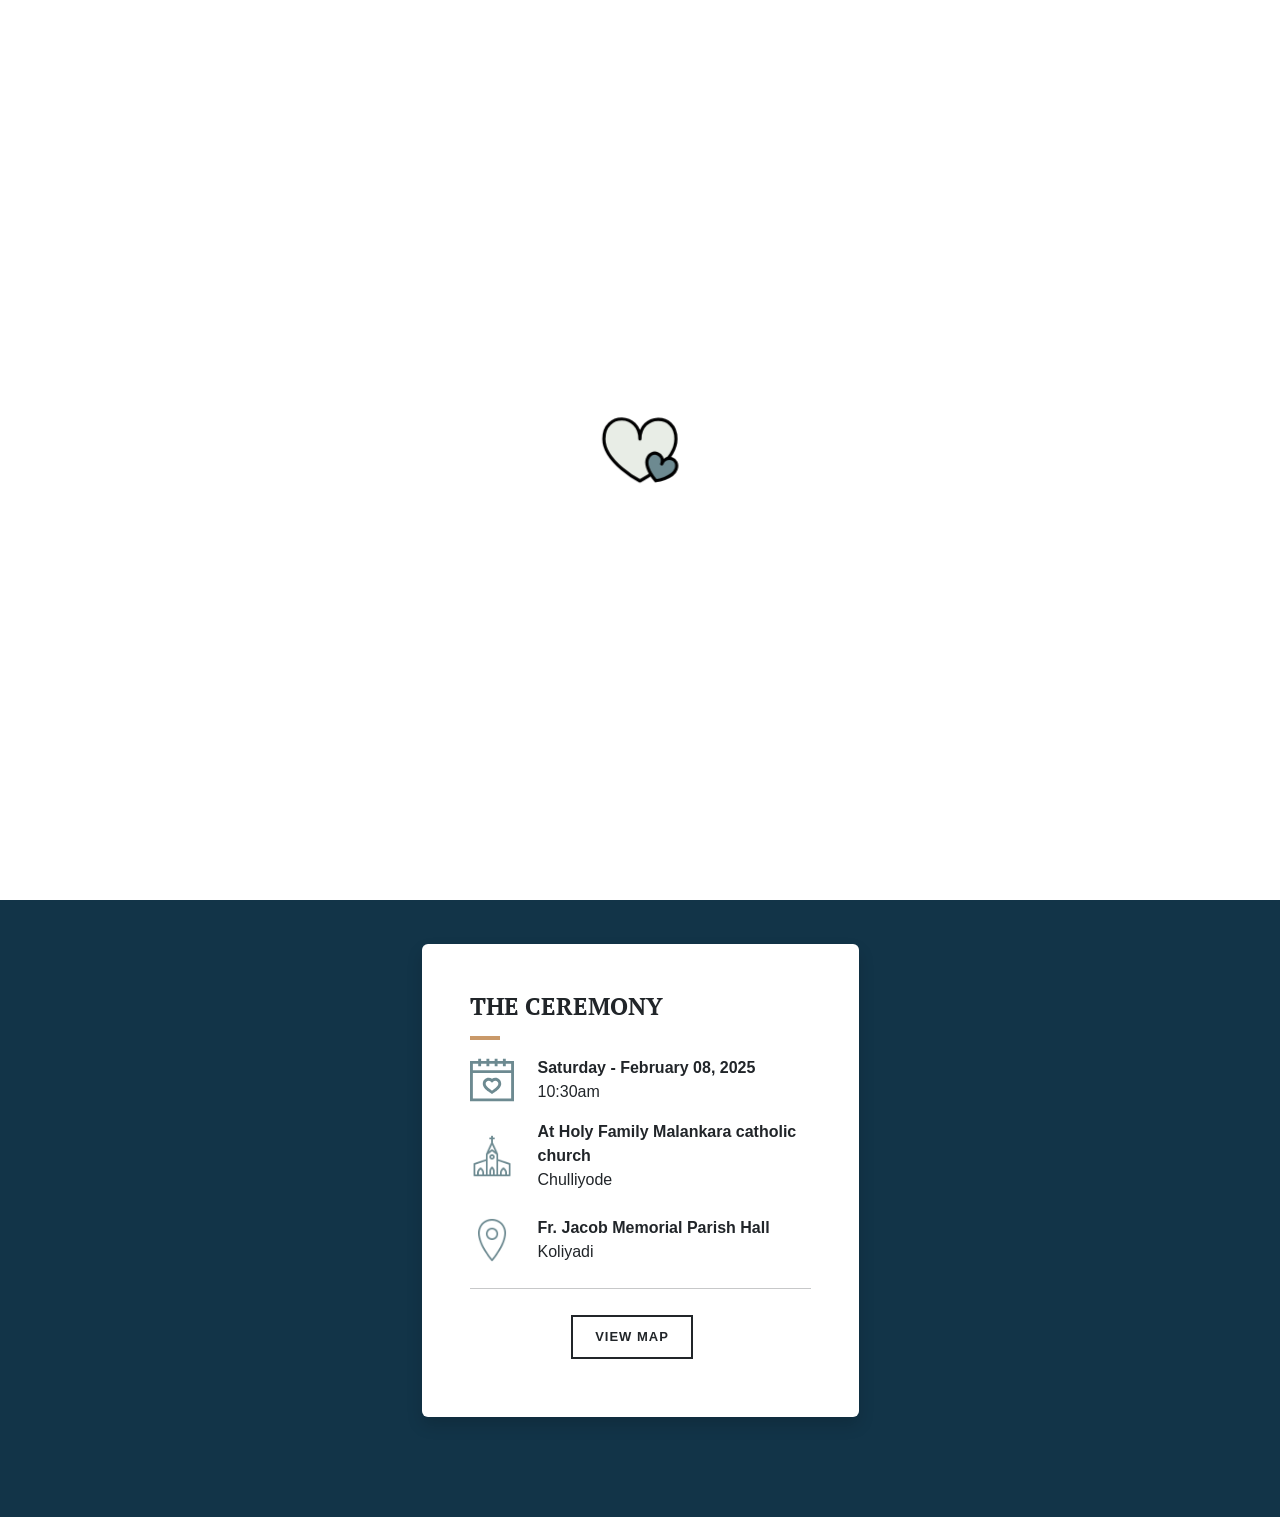
==== index.html @ 257471dd "files changed files changed" ====
<!doctype html>
<html lang="en" class="h-100 w-100">

<head>
    <title>Aleena & Abin Wedding Invitation</title>

    <link rel="preload" href="css/style.min.css" as="style">
    <link rel="preload" href="js/script.min.js" as="script">

    <meta charset="utf-8">
    <meta name="viewport" content="width=device-width, initial-scale=1">

    <meta name="description" content="">
    <meta name="keywords" content="">

    <!-- Required CSS files -->
    <link href="css/style.min.css" rel="stylesheet">
    <link href="css/custom.css" rel="stylesheet">

    <!-- Favicon -->
    <link rel="icon" href="img/favicon-32x32.png" sizes="32x32" type="image/png">
    <link rel="icon" href="img/favicon-16x16.png" sizes="16x16" type="image/png">
    <link rel="icon" href="img/favicon.ico">
</head>

<body id="page-top" class="h-100 w-100">

    <!-- Preloader Start -->
    <div class="preloader bg-white h-100 position-fixed w-100">
        <svg width="100px" height="100px" viewBox="0 0 100 100" y="0px" x="0px"
            class="position-absolute start-50 top-50 translate-middle">
            <g>
                <path class="path-heart"
                    d="M89.49,37.8c0,25.54-39.59,46.24-39.59,46.24S10.31,63.34,10.31,37.8c0-29.59,39.59-28.67,39.59,0C49.9,10.06,89.49,8.21,89.49,37.8 z"
                    stroke-miterlimit="10" stroke-linejoin="round" stroke-linecap="round" stroke-width="3.5"
                    stroke="#000000" fill="#e8ede6"></path>
                <path class="path-heart-sm"
                    d="M89.63,70.9c-3.57,10.15-22.21,12.84-22.21,12.84s-12.84-13.77-9.26-23.92c4.14-11.76,19.75-5.86,15.74,5.54 C77.78,54.33,93.78,59.13,89.63,70.9z"
                    stroke-miterlimit="10" stroke-linejoin="round" stroke-linecap="round" stroke-width="3.5"
                    stroke="#000000" fill="#6d8a91"></path>
            </g>
        </svg>
    </div>
    <!-- Preloader End -->


    <!-- Header Start -->
    <header class="fixed-top">
        <nav class="navbar navbar-expand-lg p-0">
            <div class="container align-items-center justify-content-center">
                <!-- Navbar brand (mobile) -->
                <div class="navbar-brand align-items-center justify-content-center d-flex d-lg-none me-0">
                    <img width="300" height="67" src="img/navbar-brand.png" alt="Logo">
                </div>

                <!-- Navbar toggler -->
                <button class="navbar-toggler bg-secondary hidden" type="button" data-bs-toggle="collapse"
                    data-bs-target="#navbar" aria-controls="navbar" aria-expanded="false"
                    aria-label="Toggle navigation">
                    <span class="navbar-toggler-icon"></span>
                </button>

                <!-- Navbar menu -->
                <div id="navbar" class="collapse navbar-collapse justify-content-lg-center">
                    <ul class="navbar-nav pt-3 pt-lg-0 hidden">
                        <li class="nav-item me-3">
                            <a class="nav-link page-scroll" href="#the-couple">The Couple</a>
                        </li>
                        <li class="nav-item me-3">
                            <a class="nav-link page-scroll" href="#the-wedding-event">Events</a>
                        </li>
                        <li class="nav-item">
                            <a class="nav-link page-scroll" href="#love-story">Love Story</a>
                        </li>
                    </ul>

                    <!-- Navbar brand (desktop) -->
                    <div class="navbar-brand d-none d-lg-block mx-3 mx-xl-5 text-center">
                        <img width="300" height="67" src="img/navbar-brand.png" alt="Logo">
                    </div>

                    <ul class="navbar-nav hidden">
                        <li class="nav-item me-3">
                            <a class="nav-link page-scroll" href="#photos">Photos</a>
                        </li>
                        <li class="nav-item me-3">
                            <a class="nav-link page-scroll" href="#wedding-gifts">Wedding Gifts</a>
                        </li>
                        <li class="nav-item">
                            <a class="nav-link page-scroll" href="#rsvp">RSVP</a>
                        </li>
                    </ul>
                </div>
                <!-- //.collapse -->
            </div>
            <!-- //.container -->
        </nav>
    </header>
    <!-- Header End -->


    <!-- Spacer -->
    <span class="spacer d-block w-100"></span>


    <!-- Section - Hero Start -->
    <section id="hero" class="bg-img-cover bg-overlay position-relative">
        <div class="container">
            <div class="row g-0 justify-content-center justify-content-lg-start">
                <div class="col-md-9 col-lg-6 col-xl-5 bg-white px-4 py-5 position-relative rounded shadow m-lg-auto">
                    <h5 class="font-alt fw-bold lh-1 mb-3 text-center">Together with Their Families</h5>
                    <span class="section-divider divider-secondary"></span>

                    <div class="img-clip-path clip-hero position-relative">
                        <img src="images/the-couple-hero.jpg" alt="" class="img-fluid">
                    </div>
                    <!-- //.img-clip-path -->

                    <div class="align-items-center d-flex justify-content-center mb-2">
                        <h2 class="font-alt fw-bold m-0">Aleena</h2>
                        <span class="icon-svg icon-svg-lg mx-2"><img src="img/icon-wedding-ampersand.svg" alt=""></span>
                        <h2 class="font-alt fw-bold m-0">Abin</h2>
                    </div>
                    <!-- //.align-items-center -->

                    <p class="fs-5 text-center text-muted">Request the honor of your presence at their wedding ceremony.</p>

                    <!-- Ornament -->
                    <img width="100" src="img/ornament-divider.png" alt="" class="d-block mx-auto">
                    <span class="ornament-corner ornament-primary ornament-top"></span>
                    <span class="ornament-corner ornament-primary"></span>
                </div>
                <!-- //.col-md-9 -->
            </div>
            <!-- //.row -->
        </div>
        <!-- //.container -->
    </section>
    <!-- Section - Hero End -->



    <!-- Section - The Wedding Event Start -->
    <!-- <section id="the-wedding-event" class="bg-img-cover bg-overlay position-relative"> -->
    <section id="the-wedding-event" class="position-relative">
        <div class="container position-relative">
            <div class="row mb-5 pb-lg-5">
                <div class="col-12 text-center">
                    <h2 class="font-alt fs-3 fw-bold text-uppercase text-light">The Wedding Event</h2>
                    <!-- <p class="font-alt fs-5 fst-italic text-light">If you have only one smile in you give it to the people you love.</p> -->
                    <span class="section-divider divider-secondary"></span>
                </div>
                <!-- //.col-12 -->
            </div>
            <!-- //.row -->

            <div class="row gx-lg-5 justify-content-center">
                <div class="col-md-9 col-lg-6 col-xl-5 mb-5 mb-lg-0">
                    <div class="bg-white h-100 p-5 rounded shadow">
                        <h3 class="font-alt fs-4 fw-bold text-uppercase">The Ceremony</h3>
                        <hr class="border-secondary sep-line">
                        <!-- <p class="mb-4">Lorem Ipsum is simply dummy text. The church where the wedding ceremony will
                            take place on April 6th is St. Patrick's Church, where you'll find us most Sunday mornings.
                        </p> -->

                        <div class="align-items-center d-flex mb-3">
                            <span class="icon-svg me-4"><img src="img/icon-wedding-calendar.svg" alt=""></span>
                            <span>
                                <strong>Saturday - February 08, 2025</strong><br>
                                10:30am 
                            </span>
                        </div>                    

                        <div class="align-items-center d-flex mb-4">
                            <span class="icon-svg me-4"><img src="img/icons8-church-50.png" alt=""></span>
                            <span><strong> At Holy Family Malankara catholic church  </strong><br>
                                 Chulliyode
                            </span>
                        </div>

                        <div class="align-items-center d-flex mb-4">
                            <span class="icon-svg me-4"><img src="img/icons8-location-50.png" alt=""></span>
                            <span><strong>Fr. Jacob Memorial Parish Hall</strong><br>
                                 Koliyadi
                            </span>
                        </div>
                        <!-- //.align-items-center -->
                        <hr />
                        <div class="d-flex align-items-center justify-content-center">
                            <!-- <button type="button" data-bs-toggle="modal" data-bs-target="#how-to-get-there-modal"
                                class="btn fs-9 ls-1 me-3">How To Get There</button> -->
                                <a href="https://maps.app.goo.gl/DqdqJJDrLngmTtzD7" class="page-scroll btn border-0 fs-9 ls-1 text-decoration-underline"
   target="_blank">
   <button type="button" class="btn fs-9 ls-1 me-3">View Map</button>
</a>
           
                        </div>
                        <!-- //.d-flex -->
                    </div>
                    <!-- //.bg-white -->
                </div>
                <!-- //.col-md-9 -->
              
                <!-- //.col-md-9 -->
            </div>
            <!-- //.row -->
        </div>
        <!-- //.container -->

      

    </section>
    <!-- Section - The Wedding Event End -->
  



   


    <!-- Required JS files -->
    <script src="js/script.min.js"></script>
</body>

</html>
---- css/style.min.css ----
@import"https://fonts.googleapis.com/css2?family=PT+Serif:wght@400;700&amp;family=Questrial&amp;display=swap";:root{--bs-blue: #0d6efd;--bs-indigo: #6610f2;--bs-purple: #6f42c1;--bs-pink: #d63384;--bs-red: #dc3545;--bs-orange: #fd7e14;--bs-yellow: #ffc107;--bs-green: #198754;--bs-teal: #20c997;--bs-cyan: #0dcaf0;--bs-black: #000;--bs-white: #fff;--bs-gray: #6c757d;--bs-gray-dark: #343a40;--bs-gray-100: #f8f9fa;--bs-gray-200: #e9ecef;--bs-gray-300: #dee2e6;--bs-gray-400: #ced4da;--bs-gray-500: #adb5bd;--bs-gray-600: #6c757d;--bs-gray-700: #495057;--bs-gray-800: #343a40;--bs-gray-900: #212529;--bs-primary: #6D8A91;--bs-secondary: #C99969;--bs-success: #198754;--bs-info: #0dcaf0;--bs-warning: #ffc107;--bs-danger: #dc3545;--bs-light: #f8f9fa;--bs-dark: #212529;--bs-secondary-2: #E8EDE6;--bs-primary-rgb: 109, 138, 145;--bs-secondary-rgb: 201, 153, 105;--bs-success-rgb: 25, 135, 84;--bs-info-rgb: 13, 202, 240;--bs-warning-rgb: 255, 193, 7;--bs-danger-rgb: 220, 53, 69;--bs-light-rgb: 248, 249, 250;--bs-dark-rgb: 33, 37, 41;--bs-secondary-2-rgb: 232, 237, 230;--bs-white-rgb: 255, 255, 255;--bs-black-rgb: 0, 0, 0;--bs-body-color-rgb: 33, 37, 41;--bs-body-bg-rgb: 255, 255, 255;--bs-font-sans-serif: system-ui, -apple-system, "Segoe UI", Roboto, "Helvetica Neue", "Noto Sans", "Liberation Sans", Arial, sans-serif, "Apple Color Emoji", "Segoe UI Emoji", "Segoe UI Symbol", "Noto Color Emoji";--bs-font-monospace: SFMono-Regular, Menlo, Monaco, Consolas, "Liberation Mono", "Courier New", monospace;--bs-gradient: linear-gradient(180deg, rgba(255, 255, 255, 0.15), rgba(255, 255, 255, 0));--bs-body-font-family: Questrial, sans-serif;--bs-body-font-size:1rem;--bs-body-font-weight: 400;--bs-body-line-height: 1.5;--bs-body-color: #212529;--bs-body-bg: #fff;--bs-border-width: 1px;--bs-border-style: solid;--bs-border-color: #dee2e6;--bs-border-color-translucent: rgba(0, 0, 0, 0.175);--bs-border-radius: 0.375rem;--bs-border-radius-sm: 0.25rem;--bs-border-radius-lg: 0.5rem;--bs-border-radius-xl: 1rem;--bs-border-radius-2xl: 2rem;--bs-border-radius-pill: 50rem;--bs-link-color: #6D8A91;--bs-link-hover-color: #6D8A91;--bs-code-color: #d63384;--bs-highlight-bg: #fff3cd}*,*::before,*::after{box-sizing:border-box}@media(prefers-reduced-motion: no-preference){:root{scroll-behavior:smooth}}body{margin:0;font-family:var(--bs-body-font-family);font-size:var(--bs-body-font-size);font-weight:var(--bs-body-font-weight);line-height:var(--bs-body-line-height);color:var(--bs-body-color);text-align:var(--bs-body-text-align);background-color:var(--bs-body-bg);-webkit-text-size-adjust:100%;-webkit-tap-highlight-color:rgba(0,0,0,0)}hr{margin:1rem 0;color:inherit;border:0;border-top:1px solid;opacity:.25}h6,.h6,h5,.h5,h4,.h4,h3,.h3,h2,.h2,h1,.h1{margin-top:0;margin-bottom:.5rem;font-weight:500;line-height:1.2}h1,.h1{font-size:calc(1.375rem + 1.5vw)}@media(min-width: 1200px){h1,.h1{font-size:2.5rem}}h2,.h2{font-size:calc(1.325rem + 0.9vw)}@media(min-width: 1200px){h2,.h2{font-size:2rem}}h3,.h3{font-size:calc(1.3rem + 0.6vw)}@media(min-width: 1200px){h3,.h3{font-size:1.75rem}}h4,.h4{font-size:calc(1.275rem + 0.3vw)}@media(min-width: 1200px){h4,.h4{font-size:1.5rem}}h5,.h5{font-size:1.25rem}h6,.h6{font-size:1rem}p{margin-top:0;margin-bottom:1rem}abbr[title]{-webkit-text-decoration:underline dotted;text-decoration:underline dotted;cursor:help;-webkit-text-decoration-skip-ink:none;text-decoration-skip-ink:none}address{margin-bottom:1rem;font-style:normal;line-height:inherit}ol,ul{padding-left:2rem}ol,ul,dl{margin-top:0;margin-bottom:1rem}ol ol,ul ul,ol ul,ul ol{margin-bottom:0}dt{font-weight:700}dd{margin-bottom:.5rem;margin-left:0}blockquote{margin:0 0 1rem}b,strong{font-weight:bolder}small,.small{font-size:0.875em}mark,.mark{padding:.1875em;background-color:var(--bs-highlight-bg)}sub,sup{position:relative;font-size:0.75em;line-height:0;vertical-align:baseline}sub{bottom:-0.25em}sup{top:-0.5em}a{color:var(--bs-link-color);text-decoration:none}a:hover{color:var(--bs-link-hover-color);text-decoration:underline}a:not([href]):not([class]),a:not([href]):not([class]):hover{color:inherit;text-decoration:none}pre,code,kbd,samp{font-family:var(--bs-font-monospace);font-size:1em}pre{display:block;margin-top:0;margin-bottom:1rem;overflow:auto;font-size:0.875em}pre code{font-size:inherit;color:inherit;word-break:normal}code{font-size:0.875em;color:var(--bs-code-color);word-wrap:break-word}a>code{color:inherit}kbd{padding:.1875rem .375rem;font-size:0.875em;color:var(--bs-body-bg);background-color:var(--bs-body-color);border-radius:.25rem}kbd kbd{padding:0;font-size:1em}figure{margin:0 0 1rem}img,svg{vertical-align:middle}table{caption-side:bottom;border-collapse:collapse}caption{padding-top:.5rem;padding-bottom:.5rem;color:#6c757d;text-align:left}th{text-align:inherit;text-align:-webkit-match-parent}thead,tbody,tfoot,tr,td,th{border-color:inherit;border-style:solid;border-width:0}label{display:inline-block}button{border-radius:0}button:focus:not(:focus-visible){outline:0}input,button,select,optgroup,textarea{margin:0;font-family:inherit;font-size:inherit;line-height:inherit}button,select{text-transform:none}[role=button]{cursor:pointer}select{word-wrap:normal}select:disabled{opacity:1}[list]:not([type=date]):not([type=datetime-local]):not([type=month]):not([type=week]):not([type=time])::-webkit-calendar-picker-indicator{display:none !important}button,[type=button],[type=reset],[type=submit]{-webkit-appearance:button}button:not(:disabled),[type=button]:not(:disabled),[type=reset]:not(:disabled),[type=submit]:not(:disabled){cursor:pointer}::-moz-focus-inner{padding:0;border-style:none}textarea{resize:vertical}fieldset{min-width:0;padding:0;margin:0;border:0}legend{float:left;width:100%;padding:0;margin-bottom:.5rem;font-size:calc(1.275rem + 0.3vw);line-height:inherit}@media(min-width: 1200px){legend{font-size:1.5rem}}legend+*{clear:left}::-webkit-datetime-edit-fields-wrapper,::-webkit-datetime-edit-text,::-webkit-datetime-edit-minute,::-webkit-datetime-edit-hour-field,::-webkit-datetime-edit-day-field,::-webkit-datetime-edit-month-field,::-webkit-datetime-edit-year-field{padding:0}::-webkit-inner-spin-button{height:auto}[type=search]{outline-offset:-2px;-webkit-appearance:textfield}::-webkit-search-decoration{-webkit-appearance:none}::-webkit-color-swatch-wrapper{padding:0}::file-selector-button{font:inherit;-webkit-appearance:button}output{display:inline-block}iframe{border:0}summary{display:list-item;cursor:pointer}progress{vertical-align:baseline}[hidden]{display:none !important}.lead{font-size:1.25rem;font-weight:300}.display-1{font-size:calc(1.625rem + 4.5vw);font-weight:300;line-height:1.2}@media(min-width: 1200px){.display-1{font-size:5rem}}.display-2{font-size:calc(1.575rem + 3.9vw);font-weight:300;line-height:1.2}@media(min-width: 1200px){.display-2{font-size:4.5rem}}.display-3{font-size:calc(1.525rem + 3.3vw);font-weight:300;line-height:1.2}@media(min-width: 1200px){.display-3{font-size:4rem}}.display-4{font-size:calc(1.475rem + 2.7vw);font-weight:300;line-height:1.2}@media(min-width: 1200px){.display-4{font-size:3.5rem}}.display-5{font-size:calc(1.425rem + 2.1vw);font-weight:300;line-height:1.2}@media(min-width: 1200px){.display-5{font-size:3rem}}.display-6{font-size:calc(1.375rem + 1.5vw);font-weight:300;line-height:1.2}@media(min-width: 1200px){.display-6{font-size:2.5rem}}.list-unstyled{padding-left:0;list-style:none}.list-inline{padding-left:0;list-style:none}.list-inline-item{display:inline-block}.list-inline-item:not(:last-child){margin-right:.5rem}.initialism{font-size:0.875em;text-transform:uppercase}.blockquote{margin-bottom:1rem;font-size:1.25rem}.blockquote>:last-child{margin-bottom:0}.blockquote-footer{margin-top:-1rem;margin-bottom:1rem;font-size:0.875em;color:#6c757d}.blockquote-footer::before{content:"— "}.img-fluid{max-width:100%;height:auto}.img-thumbnail{padding:.25rem;background-color:#fff;border:1px solid var(--bs-border-color);border-radius:.375rem;max-width:100%;height:auto}.figure{display:inline-block}.figure-img{margin-bottom:.5rem;line-height:1}.figure-caption{font-size:0.875em;color:#6c757d}.container,.container-fluid,.container-xxl,.container-xl,.container-lg,.container-md,.container-sm{--bs-gutter-x: 1.5rem;--bs-gutter-y: 0;width:100%;padding-right:calc(var(--bs-gutter-x)*.5);padding-left:calc(var(--bs-gutter-x)*.5);margin-right:auto;margin-left:auto}@media(min-width: 576px){.container-sm,.container{max-width:540px}}@media(min-width: 768px){.container-md,.container-sm,.container{max-width:720px}}@media(min-width: 992px){.container-lg,.container-md,.container-sm,.container{max-width:960px}}@media(min-width: 1200px){.container-xl,.container-lg,.container-md,.container-sm,.container{max-width:1140px}}@media(min-width: 1400px){.container-xxl,.container-xl,.container-lg,.container-md,.container-sm,.container{max-width:1142px}}.row{--bs-gutter-x: 1.5rem;--bs-gutter-y: 0;display:flex;flex-wrap:wrap;margin-top:calc(-1*var(--bs-gutter-y));margin-right:calc(-0.5*var(--bs-gutter-x));margin-left:calc(-0.5*var(--bs-gutter-x))}.row>*{flex-shrink:0;width:100%;max-width:100%;padding-right:calc(var(--bs-gutter-x)*.5);padding-left:calc(var(--bs-gutter-x)*.5);margin-top:var(--bs-gutter-y)}.col{flex:1 0 0%}.row-cols-auto>*{flex:0 0 auto;width:auto}.row-cols-1>*{flex:0 0 auto;width:100%}.row-cols-2>*{flex:0 0 auto;width:50%}.row-cols-3>*{flex:0 0 auto;width:33.3333333333%}.row-cols-4>*{flex:0 0 auto;width:25%}.row-cols-5>*{flex:0 0 auto;width:20%}.row-cols-6>*{flex:0 0 auto;width:16.6666666667%}.col-auto{flex:0 0 auto;width:auto}.col-1{flex:0 0 auto;width:8.33333333%}.col-2{flex:0 0 auto;width:16.66666667%}.col-3{flex:0 0 auto;width:25%}.col-4{flex:0 0 auto;width:33.33333333%}.col-5{flex:0 0 auto;width:41.66666667%}.col-6{flex:0 0 auto;width:50%}.col-7{flex:0 0 auto;width:58.33333333%}.col-8{flex:0 0 auto;width:66.66666667%}.col-9{flex:0 0 auto;width:75%}.col-10{flex:0 0 auto;width:83.33333333%}.col-11{flex:0 0 auto;width:91.66666667%}.col-12{flex:0 0 auto;width:100%}.offset-1{margin-left:8.33333333%}.offset-2{margin-left:16.66666667%}.offset-3{margin-left:25%}.offset-4{margin-left:33.33333333%}.offset-5{margin-left:41.66666667%}.offset-6{margin-left:50%}.offset-7{margin-left:58.33333333%}.offset-8{margin-left:66.66666667%}.offset-9{margin-left:75%}.offset-10{margin-left:83.33333333%}.offset-11{margin-left:91.66666667%}.g-0,.gx-0{--bs-gutter-x: 0}.g-0,.gy-0{--bs-gutter-y: 0}.g-1,.gx-1{--bs-gutter-x: 0.25rem}.g-1,.gy-1{--bs-gutter-y: 0.25rem}.g-2,.gx-2{--bs-gutter-x: 0.5rem}.g-2,.gy-2{--bs-gutter-y: 0.5rem}.g-3,.gx-3{--bs-gutter-x: 1rem}.g-3,.gy-3{--bs-gutter-y: 1rem}.g-4,.gx-4{--bs-gutter-x: 1.5rem}.g-4,.gy-4{--bs-gutter-y: 1.5rem}.g-5,.gx-5{--bs-gutter-x: 3rem}.g-5,.gy-5{--bs-gutter-y: 3rem}@media(min-width: 576px){.col-sm{flex:1 0 0%}.row-cols-sm-auto>*{flex:0 0 auto;width:auto}.row-cols-sm-1>*{flex:0 0 auto;width:100%}.row-cols-sm-2>*{flex:0 0 auto;width:50%}.row-cols-sm-3>*{flex:0 0 auto;width:33.3333333333%}.row-cols-sm-4>*{flex:0 0 auto;width:25%}.row-cols-sm-5>*{flex:0 0 auto;width:20%}.row-cols-sm-6>*{flex:0 0 auto;width:16.6666666667%}.col-sm-auto{flex:0 0 auto;width:auto}.col-sm-1{flex:0 0 auto;width:8.33333333%}.col-sm-2{flex:0 0 auto;width:16.66666667%}.col-sm-3{flex:0 0 auto;width:25%}.col-sm-4{flex:0 0 auto;width:33.33333333%}.col-sm-5{flex:0 0 auto;width:41.66666667%}.col-sm-6{flex:0 0 auto;width:50%}.col-sm-7{flex:0 0 auto;width:58.33333333%}.col-sm-8{flex:0 0 auto;width:66.66666667%}.col-sm-9{flex:0 0 auto;width:75%}.col-sm-10{flex:0 0 auto;width:83.33333333%}.col-sm-11{flex:0 0 auto;width:91.66666667%}.col-sm-12{flex:0 0 auto;width:100%}.offset-sm-0{margin-left:0}.offset-sm-1{margin-left:8.33333333%}.offset-sm-2{margin-left:16.66666667%}.offset-sm-3{margin-left:25%}.offset-sm-4{margin-left:33.33333333%}.offset-sm-5{margin-left:41.66666667%}.offset-sm-6{margin-left:50%}.offset-sm-7{margin-left:58.33333333%}.offset-sm-8{margin-left:66.66666667%}.offset-sm-9{margin-left:75%}.offset-sm-10{margin-left:83.33333333%}.offset-sm-11{margin-left:91.66666667%}.g-sm-0,.gx-sm-0{--bs-gutter-x: 0}.g-sm-0,.gy-sm-0{--bs-gutter-y: 0}.g-sm-1,.gx-sm-1{--bs-gutter-x: 0.25rem}.g-sm-1,.gy-sm-1{--bs-gutter-y: 0.25rem}.g-sm-2,.gx-sm-2{--bs-gutter-x: 0.5rem}.g-sm-2,.gy-sm-2{--bs-gutter-y: 0.5rem}.g-sm-3,.gx-sm-3{--bs-gutter-x: 1rem}.g-sm-3,.gy-sm-3{--bs-gutter-y: 1rem}.g-sm-4,.gx-sm-4{--bs-gutter-x: 1.5rem}.g-sm-4,.gy-sm-4{--bs-gutter-y: 1.5rem}.g-sm-5,.gx-sm-5{--bs-gutter-x: 3rem}.g-sm-5,.gy-sm-5{--bs-gutter-y: 3rem}}@media(min-width: 768px){.col-md{flex:1 0 0%}.row-cols-md-auto>*{flex:0 0 auto;width:auto}.row-cols-md-1>*{flex:0 0 auto;width:100%}.row-cols-md-2>*{flex:0 0 auto;width:50%}.row-cols-md-3>*{flex:0 0 auto;width:33.3333333333%}.row-cols-md-4>*{flex:0 0 auto;width:25%}.row-cols-md-5>*{flex:0 0 auto;width:20%}.row-cols-md-6>*{flex:0 0 auto;width:16.6666666667%}.col-md-auto{flex:0 0 auto;width:auto}.col-md-1{flex:0 0 auto;width:8.33333333%}.col-md-2{flex:0 0 auto;width:16.66666667%}.col-md-3{flex:0 0 auto;width:25%}.col-md-4{flex:0 0 auto;width:33.33333333%}.col-md-5{flex:0 0 auto;width:41.66666667%}.col-md-6{flex:0 0 auto;width:50%}.col-md-7{flex:0 0 auto;width:58.33333333%}.col-md-8{flex:0 0 auto;width:66.66666667%}.col-md-9{flex:0 0 auto;width:75%}.col-md-10{flex:0 0 auto;width:83.33333333%}.col-md-11{flex:0 0 auto;width:91.66666667%}.col-md-12{flex:0 0 auto;width:100%}.offset-md-0{margin-left:0}.offset-md-1{margin-left:8.33333333%}.offset-md-2{margin-left:16.66666667%}.offset-md-3{margin-left:25%}.offset-md-4{margin-left:33.33333333%}.offset-md-5{margin-left:41.66666667%}.offset-md-6{margin-left:50%}.offset-md-7{margin-left:58.33333333%}.offset-md-8{margin-left:66.66666667%}.offset-md-9{margin-left:75%}.offset-md-10{margin-left:83.33333333%}.offset-md-11{margin-left:91.66666667%}.g-md-0,.gx-md-0{--bs-gutter-x: 0}.g-md-0,.gy-md-0{--bs-gutter-y: 0}.g-md-1,.gx-md-1{--bs-gutter-x: 0.25rem}.g-md-1,.gy-md-1{--bs-gutter-y: 0.25rem}.g-md-2,.gx-md-2{--bs-gutter-x: 0.5rem}.g-md-2,.gy-md-2{--bs-gutter-y: 0.5rem}.g-md-3,.gx-md-3{--bs-gutter-x: 1rem}.g-md-3,.gy-md-3{--bs-gutter-y: 1rem}.g-md-4,.gx-md-4{--bs-gutter-x: 1.5rem}.g-md-4,.gy-md-4{--bs-gutter-y: 1.5rem}.g-md-5,.gx-md-5{--bs-gutter-x: 3rem}.g-md-5,.gy-md-5{--bs-gutter-y: 3rem}}@media(min-width: 992px){.col-lg{flex:1 0 0%}.row-cols-lg-auto>*{flex:0 0 auto;width:auto}.row-cols-lg-1>*{flex:0 0 auto;width:100%}.row-cols-lg-2>*{flex:0 0 auto;width:50%}.row-cols-lg-3>*{flex:0 0 auto;width:33.3333333333%}.row-cols-lg-4>*{flex:0 0 auto;width:25%}.row-cols-lg-5>*{flex:0 0 auto;width:20%}.row-cols-lg-6>*{flex:0 0 auto;width:16.6666666667%}.col-lg-auto{flex:0 0 auto;width:auto}.col-lg-1{flex:0 0 auto;width:8.33333333%}.col-lg-2{flex:0 0 auto;width:16.66666667%}.col-lg-3{flex:0 0 auto;width:25%}.col-lg-4{flex:0 0 auto;width:33.33333333%}.col-lg-5{flex:0 0 auto;width:41.66666667%}.col-lg-6{flex:0 0 auto;width:50%}.col-lg-7{flex:0 0 auto;width:58.33333333%}.col-lg-8{flex:0 0 auto;width:66.66666667%}.col-lg-9{flex:0 0 auto;width:75%}.col-lg-10{flex:0 0 auto;width:83.33333333%}.col-lg-11{flex:0 0 auto;width:91.66666667%}.col-lg-12{flex:0 0 auto;width:100%}.offset-lg-0{margin-left:0}.offset-lg-1{margin-left:8.33333333%}.offset-lg-2{margin-left:16.66666667%}.offset-lg-3{margin-left:25%}.offset-lg-4{margin-left:33.33333333%}.offset-lg-5{margin-left:41.66666667%}.offset-lg-6{margin-left:50%}.offset-lg-7{margin-left:58.33333333%}.offset-lg-8{margin-left:66.66666667%}.offset-lg-9{margin-left:75%}.offset-lg-10{margin-left:83.33333333%}.offset-lg-11{margin-left:91.66666667%}.g-lg-0,.gx-lg-0{--bs-gutter-x: 0}.g-lg-0,.gy-lg-0{--bs-gutter-y: 0}.g-lg-1,.gx-lg-1{--bs-gutter-x: 0.25rem}.g-lg-1,.gy-lg-1{--bs-gutter-y: 0.25rem}.g-lg-2,.gx-lg-2{--bs-gutter-x: 0.5rem}.g-lg-2,.gy-lg-2{--bs-gutter-y: 0.5rem}.g-lg-3,.gx-lg-3{--bs-gutter-x: 1rem}.g-lg-3,.gy-lg-3{--bs-gutter-y: 1rem}.g-lg-4,.gx-lg-4{--bs-gutter-x: 1.5rem}.g-lg-4,.gy-lg-4{--bs-gutter-y: 1.5rem}.g-lg-5,.gx-lg-5{--bs-gutter-x: 3rem}.g-lg-5,.gy-lg-5{--bs-gutter-y: 3rem}}@media(min-width: 1200px){.col-xl{flex:1 0 0%}.row-cols-xl-auto>*{flex:0 0 auto;width:auto}.row-cols-xl-1>*{flex:0 0 auto;width:100%}.row-cols-xl-2>*{flex:0 0 auto;width:50%}.row-cols-xl-3>*{flex:0 0 auto;width:33.3333333333%}.row-cols-xl-4>*{flex:0 0 auto;width:25%}.row-cols-xl-5>*{flex:0 0 auto;width:20%}.row-cols-xl-6>*{flex:0 0 auto;width:16.6666666667%}.col-xl-auto{flex:0 0 auto;width:auto}.col-xl-1{flex:0 0 auto;width:8.33333333%}.col-xl-2{flex:0 0 auto;width:16.66666667%}.col-xl-3{flex:0 0 auto;width:25%}.col-xl-4{flex:0 0 auto;width:33.33333333%}.col-xl-5{flex:0 0 auto;width:41.66666667%}.col-xl-6{flex:0 0 auto;width:50%}.col-xl-7{flex:0 0 auto;width:58.33333333%}.col-xl-8{flex:0 0 auto;width:66.66666667%}.col-xl-9{flex:0 0 auto;width:75%}.col-xl-10{flex:0 0 auto;width:83.33333333%}.col-xl-11{flex:0 0 auto;width:91.66666667%}.col-xl-12{flex:0 0 auto;width:100%}.offset-xl-0{margin-left:0}.offset-xl-1{margin-left:8.33333333%}.offset-xl-2{margin-left:16.66666667%}.offset-xl-3{margin-left:25%}.offset-xl-4{margin-left:33.33333333%}.offset-xl-5{margin-left:41.66666667%}.offset-xl-6{margin-left:50%}.offset-xl-7{margin-left:58.33333333%}.offset-xl-8{margin-left:66.66666667%}.offset-xl-9{margin-left:75%}.offset-xl-10{margin-left:83.33333333%}.offset-xl-11{margin-left:91.66666667%}.g-xl-0,.gx-xl-0{--bs-gutter-x: 0}.g-xl-0,.gy-xl-0{--bs-gutter-y: 0}.g-xl-1,.gx-xl-1{--bs-gutter-x: 0.25rem}.g-xl-1,.gy-xl-1{--bs-gutter-y: 0.25rem}.g-xl-2,.gx-xl-2{--bs-gutter-x: 0.5rem}.g-xl-2,.gy-xl-2{--bs-gutter-y: 0.5rem}.g-xl-3,.gx-xl-3{--bs-gutter-x: 1rem}.g-xl-3,.gy-xl-3{--bs-gutter-y: 1rem}.g-xl-4,.gx-xl-4{--bs-gutter-x: 1.5rem}.g-xl-4,.gy-xl-4{--bs-gutter-y: 1.5rem}.g-xl-5,.gx-xl-5{--bs-gutter-x: 3rem}.g-xl-5,.gy-xl-5{--bs-gutter-y: 3rem}}@media(min-width: 1400px){.col-xxl{flex:1 0 0%}.row-cols-xxl-auto>*{flex:0 0 auto;width:auto}.row-cols-xxl-1>*{flex:0 0 auto;width:100%}.row-cols-xxl-2>*{flex:0 0 auto;width:50%}.row-cols-xxl-3>*{flex:0 0 auto;width:33.3333333333%}.row-cols-xxl-4>*{flex:0 0 auto;width:25%}.row-cols-xxl-5>*{flex:0 0 auto;width:20%}.row-cols-xxl-6>*{flex:0 0 auto;width:16.6666666667%}.col-xxl-auto{flex:0 0 auto;width:auto}.col-xxl-1{flex:0 0 auto;width:8.33333333%}.col-xxl-2{flex:0 0 auto;width:16.66666667%}.col-xxl-3{flex:0 0 auto;width:25%}.col-xxl-4{flex:0 0 auto;width:33.33333333%}.col-xxl-5{flex:0 0 auto;width:41.66666667%}.col-xxl-6{flex:0 0 auto;width:50%}.col-xxl-7{flex:0 0 auto;width:58.33333333%}.col-xxl-8{flex:0 0 auto;width:66.66666667%}.col-xxl-9{flex:0 0 auto;width:75%}.col-xxl-10{flex:0 0 auto;width:83.33333333%}.col-xxl-11{flex:0 0 auto;width:91.66666667%}.col-xxl-12{flex:0 0 auto;width:100%}.offset-xxl-0{margin-left:0}.offset-xxl-1{margin-left:8.33333333%}.offset-xxl-2{margin-left:16.66666667%}.offset-xxl-3{margin-left:25%}.offset-xxl-4{margin-left:33.33333333%}.offset-xxl-5{margin-left:41.66666667%}.offset-xxl-6{margin-left:50%}.offset-xxl-7{margin-left:58.33333333%}.offset-xxl-8{margin-left:66.66666667%}.offset-xxl-9{margin-left:75%}.offset-xxl-10{margin-left:83.33333333%}.offset-xxl-11{margin-left:91.66666667%}.g-xxl-0,.gx-xxl-0{--bs-gutter-x: 0}.g-xxl-0,.gy-xxl-0{--bs-gutter-y: 0}.g-xxl-1,.gx-xxl-1{--bs-gutter-x: 0.25rem}.g-xxl-1,.gy-xxl-1{--bs-gutter-y: 0.25rem}.g-xxl-2,.gx-xxl-2{--bs-gutter-x: 0.5rem}.g-xxl-2,.gy-xxl-2{--bs-gutter-y: 0.5rem}.g-xxl-3,.gx-xxl-3{--bs-gutter-x: 1rem}.g-xxl-3,.gy-xxl-3{--bs-gutter-y: 1rem}.g-xxl-4,.gx-xxl-4{--bs-gutter-x: 1.5rem}.g-xxl-4,.gy-xxl-4{--bs-gutter-y: 1.5rem}.g-xxl-5,.gx-xxl-5{--bs-gutter-x: 3rem}.g-xxl-5,.gy-xxl-5{--bs-gutter-y: 3rem}}.navbar{--bs-navbar-padding-x: 0;--bs-navbar-padding-y: 0.5rem;--bs-navbar-color: rgba(0, 0, 0, 0.55);--bs-navbar-hover-color: rgba(0, 0, 0, 0.7);--bs-navbar-disabled-color: rgba(0, 0, 0, 0.3);--bs-navbar-active-color: rgba(0, 0, 0, 0.9);--bs-navbar-brand-padding-y: 0.3125rem;--bs-navbar-brand-margin-end: 1rem;--bs-navbar-brand-font-size: 1.25rem;--bs-navbar-brand-color: rgba(0, 0, 0, 0.9);--bs-navbar-brand-hover-color: rgba(0, 0, 0, 0.9);--bs-navbar-nav-link-padding-x: 0.5rem;--bs-navbar-toggler-padding-y: 0.25rem;--bs-navbar-toggler-padding-x: 0.75rem;--bs-navbar-toggler-font-size: 1.25rem;--bs-navbar-toggler-icon-bg: url("data:image/svg+xml,%3csvg xmlns='http://www.w3.org/2000/svg' viewBox='0 0 30 30'%3e%3cpath stroke='rgba%280, 0, 0, 0.55%29' stroke-linecap='round' stroke-miterlimit='10' stroke-width='2' d='M4 7h22M4 15h22M4 23h22'/%3e%3c/svg%3e");--bs-navbar-toggler-border-color: rgba(0, 0, 0, 0.1);--bs-navbar-toggler-border-radius: 0.375rem;--bs-navbar-toggler-focus-width: 0.25rem;--bs-navbar-toggler-transition: box-shadow 0.15s ease-in-out;position:relative;display:flex;flex-wrap:wrap;align-items:center;justify-content:space-between;padding:var(--bs-navbar-padding-y) var(--bs-navbar-padding-x)}.navbar>.container,.navbar>.container-fluid,.navbar>.container-sm,.navbar>.container-md,.navbar>.container-lg,.navbar>.container-xl,.navbar>.container-xxl{display:flex;flex-wrap:inherit;align-items:center;justify-content:space-between}.navbar-brand{padding-top:var(--bs-navbar-brand-padding-y);padding-bottom:var(--bs-navbar-brand-padding-y);margin-right:var(--bs-navbar-brand-margin-end);font-size:var(--bs-navbar-brand-font-size);color:var(--bs-navbar-brand-color);white-space:nowrap}.navbar-brand:hover,.navbar-brand:focus{color:var(--bs-navbar-brand-hover-color);text-decoration:none}.navbar-nav{--bs-nav-link-padding-x: 0;--bs-nav-link-padding-y: 0.5rem;--bs-nav-link-font-weight: ;--bs-nav-link-color: var(--bs-navbar-color);--bs-nav-link-hover-color: var(--bs-navbar-hover-color);--bs-nav-link-disabled-color: var(--bs-navbar-disabled-color);display:flex;flex-direction:column;padding-left:0;margin-bottom:0;list-style:none}.navbar-nav .show>.nav-link,.navbar-nav .nav-link.active{color:var(--bs-navbar-active-color)}.navbar-nav .dropdown-menu{position:static}.navbar-text{padding-top:.5rem;padding-bottom:.5rem;color:var(--bs-navbar-color)}.navbar-text a,.navbar-text a:hover,.navbar-text a:focus{color:var(--bs-navbar-active-color)}.navbar-collapse{flex-basis:100%;flex-grow:1;align-items:center}.navbar-toggler{padding:var(--bs-navbar-toggler-padding-y) var(--bs-navbar-toggler-padding-x);font-size:var(--bs-navbar-toggler-font-size);line-height:1;color:var(--bs-navbar-color);background-color:rgba(0,0,0,0);border:var(--bs-border-width) solid var(--bs-navbar-toggler-border-color);border-radius:var(--bs-navbar-toggler-border-radius);transition:var(--bs-navbar-toggler-transition)}@media(prefers-reduced-motion: reduce){.navbar-toggler{transition:none}}.navbar-toggler:hover{text-decoration:none}.navbar-toggler:focus{text-decoration:none;outline:0;box-shadow:0 0 0 var(--bs-navbar-toggler-focus-width)}.navbar-toggler-icon{display:inline-block;width:1.5em;height:1.5em;vertical-align:middle;background-image:var(--bs-navbar-toggler-icon-bg);background-repeat:no-repeat;background-position:center;background-size:100%}.navbar-nav-scroll{max-height:var(--bs-scroll-height, 75vh);overflow-y:auto}@media(min-width: 576px){.navbar-expand-sm{flex-wrap:nowrap;justify-content:flex-start}.navbar-expand-sm .navbar-nav{flex-direction:row}.navbar-expand-sm .navbar-nav .dropdown-menu{position:absolute}.navbar-expand-sm .navbar-nav .nav-link{padding-right:var(--bs-navbar-nav-link-padding-x);padding-left:var(--bs-navbar-nav-link-padding-x)}.navbar-expand-sm .navbar-nav-scroll{overflow:visible}.navbar-expand-sm .navbar-collapse{display:flex !important;flex-basis:auto}.navbar-expand-sm .navbar-toggler{display:none}.navbar-expand-sm .offcanvas{position:static;z-index:auto;flex-grow:1;width:auto !important;height:auto !important;visibility:visible !important;background-color:rgba(0,0,0,0) !important;border:0 !important;transform:none !important;transition:none}.navbar-expand-sm .offcanvas .offcanvas-header{display:none}.navbar-expand-sm .offcanvas .offcanvas-body{display:flex;flex-grow:0;padding:0;overflow-y:visible}}@media(min-width: 768px){.navbar-expand-md{flex-wrap:nowrap;justify-content:flex-start}.navbar-expand-md .navbar-nav{flex-direction:row}.navbar-expand-md .navbar-nav .dropdown-menu{position:absolute}.navbar-expand-md .navbar-nav .nav-link{padding-right:var(--bs-navbar-nav-link-padding-x);padding-left:var(--bs-navbar-nav-link-padding-x)}.navbar-expand-md .navbar-nav-scroll{overflow:visible}.navbar-expand-md .navbar-collapse{display:flex !important;flex-basis:auto}.navbar-expand-md .navbar-toggler{display:none}.navbar-expand-md .offcanvas{position:static;z-index:auto;flex-grow:1;width:auto !important;height:auto !important;visibility:visible !important;background-color:rgba(0,0,0,0) !important;border:0 !important;transform:none !important;transition:none}.navbar-expand-md .offcanvas .offcanvas-header{display:none}.navbar-expand-md .offcanvas .offcanvas-body{display:flex;flex-grow:0;padding:0;overflow-y:visible}}@media(min-width: 992px){.navbar-expand-lg{flex-wrap:nowrap;justify-content:flex-start}.navbar-expand-lg .navbar-nav{flex-direction:row}.navbar-expand-lg .navbar-nav .dropdown-menu{position:absolute}.navbar-expand-lg .navbar-nav .nav-link{padding-right:var(--bs-navbar-nav-link-padding-x);padding-left:var(--bs-navbar-nav-link-padding-x)}.navbar-expand-lg .navbar-nav-scroll{overflow:visible}.navbar-expand-lg .navbar-collapse{display:flex !important;flex-basis:auto}.navbar-expand-lg .navbar-toggler{display:none}.navbar-expand-lg .offcanvas{position:static;z-index:auto;flex-grow:1;width:auto !important;height:auto !important;visibility:visible !important;background-color:rgba(0,0,0,0) !important;border:0 !important;transform:none !important;transition:none}.navbar-expand-lg .offcanvas .offcanvas-header{display:none}.navbar-expand-lg .offcanvas .offcanvas-body{display:flex;flex-grow:0;padding:0;overflow-y:visible}}@media(min-width: 1200px){.navbar-expand-xl{flex-wrap:nowrap;justify-content:flex-start}.navbar-expand-xl .navbar-nav{flex-direction:row}.navbar-expand-xl .navbar-nav .dropdown-menu{position:absolute}.navbar-expand-xl .navbar-nav .nav-link{padding-right:var(--bs-navbar-nav-link-padding-x);padding-left:var(--bs-navbar-nav-link-padding-x)}.navbar-expand-xl .navbar-nav-scroll{overflow:visible}.navbar-expand-xl .navbar-collapse{display:flex !important;flex-basis:auto}.navbar-expand-xl .navbar-toggler{display:none}.navbar-expand-xl .offcanvas{position:static;z-index:auto;flex-grow:1;width:auto !important;height:auto !important;visibility:visible !important;background-color:rgba(0,0,0,0) !important;border:0 !important;transform:none !important;transition:none}.navbar-expand-xl .offcanvas .offcanvas-header{display:none}.navbar-expand-xl .offcanvas .offcanvas-body{display:flex;flex-grow:0;padding:0;overflow-y:visible}}@media(min-width: 1400px){.navbar-expand-xxl{flex-wrap:nowrap;justify-content:flex-start}.navbar-expand-xxl .navbar-nav{flex-direction:row}.navbar-expand-xxl .navbar-nav .dropdown-menu{position:absolute}.navbar-expand-xxl .navbar-nav .nav-link{padding-right:var(--bs-navbar-nav-link-padding-x);padding-left:var(--bs-navbar-nav-link-padding-x)}.navbar-expand-xxl .navbar-nav-scroll{overflow:visible}.navbar-expand-xxl .navbar-collapse{display:flex !important;flex-basis:auto}.navbar-expand-xxl .navbar-toggler{display:none}.navbar-expand-xxl .offcanvas{position:static;z-index:auto;flex-grow:1;width:auto !important;height:auto !important;visibility:visible !important;background-color:rgba(0,0,0,0) !important;border:0 !important;transform:none !important;transition:none}.navbar-expand-xxl .offcanvas .offcanvas-header{display:none}.navbar-expand-xxl .offcanvas .offcanvas-body{display:flex;flex-grow:0;padding:0;overflow-y:visible}}.navbar-expand{flex-wrap:nowrap;justify-content:flex-start}.navbar-expand .navbar-nav{flex-direction:row}.navbar-expand .navbar-nav .dropdown-menu{position:absolute}.navbar-expand .navbar-nav .nav-link{padding-right:var(--bs-navbar-nav-link-padding-x);padding-left:var(--bs-navbar-nav-link-padding-x)}.navbar-expand .navbar-nav-scroll{overflow:visible}.navbar-expand .navbar-collapse{display:flex !important;flex-basis:auto}.navbar-expand .navbar-toggler{display:none}.navbar-expand .offcanvas{position:static;z-index:auto;flex-grow:1;width:auto !important;height:auto !important;visibility:visible !important;background-color:rgba(0,0,0,0) !important;border:0 !important;transform:none !important;transition:none}.navbar-expand .offcanvas .offcanvas-header{display:none}.navbar-expand .offcanvas .offcanvas-body{display:flex;flex-grow:0;padding:0;overflow-y:visible}.navbar-dark{--bs-navbar-color: rgba(255, 255, 255, 0.55);--bs-navbar-hover-color: rgba(255, 255, 255, 0.75);--bs-navbar-disabled-color: rgba(255, 255, 255, 0.25);--bs-navbar-active-color: #fff;--bs-navbar-brand-color: #fff;--bs-navbar-brand-hover-color: #fff;--bs-navbar-toggler-border-color: rgba(255, 255, 255, 0.1);--bs-navbar-toggler-icon-bg: url("data:image/svg+xml,%3csvg xmlns='http://www.w3.org/2000/svg' viewBox='0 0 30 30'%3e%3cpath stroke='rgba%28255, 255, 255, 0.55%29' stroke-linecap='round' stroke-miterlimit='10' stroke-width='2' d='M4 7h22M4 15h22M4 23h22'/%3e%3c/svg%3e")}.fade{transition:opacity .15s linear}@media(prefers-reduced-motion: reduce){.fade{transition:none}}.fade:not(.show){opacity:0}.collapse:not(.show){display:none}.collapsing{height:0;overflow:hidden;transition:height .35s ease}@media(prefers-reduced-motion: reduce){.collapsing{transition:none}}.collapsing.collapse-horizontal{width:0;height:auto;transition:width .35s ease}@media(prefers-reduced-motion: reduce){.collapsing.collapse-horizontal{transition:none}}.modal{--bs-modal-zindex: 1055;--bs-modal-width: 500px;--bs-modal-padding: 1rem;--bs-modal-margin: 0.5rem;--bs-modal-color: ;--bs-modal-bg: #fff;--bs-modal-border-color: var(--bs-border-color-translucent);--bs-modal-border-width: 1px;--bs-modal-border-radius: 0.5rem;--bs-modal-box-shadow: 0 0.125rem 0.25rem rgba(0, 0, 0, 0.075);--bs-modal-inner-border-radius: calc(0.5rem - 1px);--bs-modal-header-padding-x: 1rem;--bs-modal-header-padding-y: 1rem;--bs-modal-header-padding: 1rem 1rem;--bs-modal-header-border-color: var(--bs-border-color);--bs-modal-header-border-width: 1px;--bs-modal-title-line-height: 1.5;--bs-modal-footer-gap: 0.5rem;--bs-modal-footer-bg: ;--bs-modal-footer-border-color: var(--bs-border-color);--bs-modal-footer-border-width: 1px;position:fixed;top:0;left:0;z-index:var(--bs-modal-zindex);display:none;width:100%;height:100%;overflow-x:hidden;overflow-y:auto;outline:0}.modal-dialog{position:relative;width:auto;margin:var(--bs-modal-margin);pointer-events:none}.modal.fade .modal-dialog{transition:transform .3s ease-out;transform:translate(0, -50px)}@media(prefers-reduced-motion: reduce){.modal.fade .modal-dialog{transition:none}}.modal.show .modal-dialog{transform:none}.modal.modal-static .modal-dialog{transform:scale(1.02)}.modal-dialog-scrollable{height:calc(100% - var(--bs-modal-margin)*2)}.modal-dialog-scrollable .modal-content{max-height:100%;overflow:hidden}.modal-dialog-scrollable .modal-body{overflow-y:auto}.modal-dialog-centered{display:flex;align-items:center;min-height:calc(100% - var(--bs-modal-margin)*2)}.modal-content{position:relative;display:flex;flex-direction:column;width:100%;color:var(--bs-modal-color);pointer-events:auto;background-color:var(--bs-modal-bg);background-clip:padding-box;border:var(--bs-modal-border-width) solid var(--bs-modal-border-color);border-radius:var(--bs-modal-border-radius);outline:0}.modal-backdrop{--bs-backdrop-zindex: 1050;--bs-backdrop-bg: #000;--bs-backdrop-opacity: 0.5;position:fixed;top:0;left:0;z-index:var(--bs-backdrop-zindex);width:100vw;height:100vh;background-color:var(--bs-backdrop-bg)}.modal-backdrop.fade{opacity:0}.modal-backdrop.show{opacity:var(--bs-backdrop-opacity)}.modal-header{display:flex;flex-shrink:0;align-items:center;justify-content:space-between;padding:var(--bs-modal-header-padding);border-bottom:var(--bs-modal-header-border-width) solid var(--bs-modal-header-border-color);border-top-left-radius:var(--bs-modal-inner-border-radius);border-top-right-radius:var(--bs-modal-inner-border-radius)}.modal-header .btn-close{padding:calc(var(--bs-modal-header-padding-y)*.5) calc(var(--bs-modal-header-padding-x)*.5);margin:calc(-0.5*var(--bs-modal-header-padding-y)) calc(-0.5*var(--bs-modal-header-padding-x)) calc(-0.5*var(--bs-modal-header-padding-y)) auto}.modal-title{margin-bottom:0;line-height:var(--bs-modal-title-line-height)}.modal-body{position:relative;flex:1 1 auto;padding:var(--bs-modal-padding)}.modal-footer{display:flex;flex-shrink:0;flex-wrap:wrap;align-items:center;justify-content:flex-end;padding:calc(var(--bs-modal-padding) - var(--bs-modal-footer-gap)*.5);background-color:var(--bs-modal-footer-bg);border-top:var(--bs-modal-footer-border-width) solid var(--bs-modal-footer-border-color);border-bottom-right-radius:var(--bs-modal-inner-border-radius);border-bottom-left-radius:var(--bs-modal-inner-border-radius)}.modal-footer>*{margin:calc(var(--bs-modal-footer-gap)*.5)}@media(min-width: 576px){.modal{--bs-modal-margin: 1.75rem;--bs-modal-box-shadow: 0 0.5rem 1rem rgba(0, 0, 0, 0.15)}.modal-dialog{max-width:var(--bs-modal-width);margin-right:auto;margin-left:auto}.modal-sm{--bs-modal-width: 300px}}@media(min-width: 992px){.modal-lg,.modal-xl{--bs-modal-width: 800px}}@media(min-width: 1200px){.modal-xl{--bs-modal-width: 1140px}}.modal-fullscreen{width:100vw;max-width:none;height:100%;margin:0}.modal-fullscreen .modal-content{height:100%;border:0;border-radius:0}.modal-fullscreen .modal-header,.modal-fullscreen .modal-footer{border-radius:0}.modal-fullscreen .modal-body{overflow-y:auto}@media(max-width: 575.98px){.modal-fullscreen-sm-down{width:100vw;max-width:none;height:100%;margin:0}.modal-fullscreen-sm-down .modal-content{height:100%;border:0;border-radius:0}.modal-fullscreen-sm-down .modal-header,.modal-fullscreen-sm-down .modal-footer{border-radius:0}.modal-fullscreen-sm-down .modal-body{overflow-y:auto}}@media(max-width: 767.98px){.modal-fullscreen-md-down{width:100vw;max-width:none;height:100%;margin:0}.modal-fullscreen-md-down .modal-content{height:100%;border:0;border-radius:0}.modal-fullscreen-md-down .modal-header,.modal-fullscreen-md-down .modal-footer{border-radius:0}.modal-fullscreen-md-down .modal-body{overflow-y:auto}}@media(max-width: 991.98px){.modal-fullscreen-lg-down{width:100vw;max-width:none;height:100%;margin:0}.modal-fullscreen-lg-down .modal-content{height:100%;border:0;border-radius:0}.modal-fullscreen-lg-down .modal-header,.modal-fullscreen-lg-down .modal-footer{border-radius:0}.modal-fullscreen-lg-down .modal-body{overflow-y:auto}}@media(max-width: 1199.98px){.modal-fullscreen-xl-down{width:100vw;max-width:none;height:100%;margin:0}.modal-fullscreen-xl-down .modal-content{height:100%;border:0;border-radius:0}.modal-fullscreen-xl-down .modal-header,.modal-fullscreen-xl-down .modal-footer{border-radius:0}.modal-fullscreen-xl-down .modal-body{overflow-y:auto}}@media(max-width: 1399.98px){.modal-fullscreen-xxl-down{width:100vw;max-width:none;height:100%;margin:0}.modal-fullscreen-xxl-down .modal-content{height:100%;border:0;border-radius:0}.modal-fullscreen-xxl-down .modal-header,.modal-fullscreen-xxl-down .modal-footer{border-radius:0}.modal-fullscreen-xxl-down .modal-body{overflow-y:auto}}.d-block{display:block !important}.d-flex{display:flex !important}.d-none{display:none !important}.shadow{box-shadow:0 .5rem 1rem rgba(0,0,0,.15) !important}.shadow-sm{box-shadow:0 .125rem .25rem rgba(0,0,0,.075) !important}.shadow-lg{box-shadow:0 1rem 3rem rgba(0,0,0,.175) !important}.shadow-none{box-shadow:none !important}.position-static{position:static !important}.position-relative{position:relative !important}.position-absolute{position:absolute !important}.position-fixed{position:fixed !important}.position-sticky{position:sticky !important}.top-0{top:0 !important}.top-50{top:50% !important}.top-100{top:100% !important}.bottom-0{bottom:0 !important}.bottom-50{bottom:50% !important}.bottom-100{bottom:100% !important}.start-0{left:0 !important}.start-50{left:50% !important}.start-100{left:100% !important}.end-0{right:0 !important}.end-50{right:50% !important}.end-100{right:100% !important}.translate-middle{transform:translate(-50%, -50%) !important}.translate-middle-x{transform:translateX(-50%) !important}.translate-middle-y{transform:translateY(-50%) !important}.border{border:var(--bs-border-width) var(--bs-border-style) var(--bs-border-color) !important}.border-0{border:0 !important}.border-top{border-top:var(--bs-border-width) var(--bs-border-style) var(--bs-border-color) !important}.border-top-0{border-top:0 !important}.border-end{border-right:var(--bs-border-width) var(--bs-border-style) var(--bs-border-color) !important}.border-end-0{border-right:0 !important}.border-bottom{border-bottom:var(--bs-border-width) var(--bs-border-style) var(--bs-border-color) !important}.border-bottom-0{border-bottom:0 !important}.border-start{border-left:var(--bs-border-width) var(--bs-border-style) var(--bs-border-color) !important}.border-start-0{border-left:0 !important}.border-primary{--bs-border-opacity: 1;border-color:rgba(var(--bs-primary-rgb), var(--bs-border-opacity)) !important}.border-secondary{--bs-border-opacity: 1;border-color:rgba(var(--bs-secondary-rgb), var(--bs-border-opacity)) !important}.border-success{--bs-border-opacity: 1;border-color:rgba(var(--bs-success-rgb), var(--bs-border-opacity)) !important}.border-info{--bs-border-opacity: 1;border-color:rgba(var(--bs-info-rgb), var(--bs-border-opacity)) !important}.border-warning{--bs-border-opacity: 1;border-color:rgba(var(--bs-warning-rgb), var(--bs-border-opacity)) !important}.border-danger{--bs-border-opacity: 1;border-color:rgba(var(--bs-danger-rgb), var(--bs-border-opacity)) !important}.border-light{--bs-border-opacity: 1;border-color:rgba(var(--bs-light-rgb), var(--bs-border-opacity)) !important}.border-dark{--bs-border-opacity: 1;border-color:rgba(var(--bs-dark-rgb), var(--bs-border-opacity)) !important}.border-secondary-2{--bs-border-opacity: 1;border-color:rgba(var(--bs-secondary-2-rgb), var(--bs-border-opacity)) !important}.border-white{--bs-border-opacity: 1;border-color:rgba(var(--bs-white-rgb), var(--bs-border-opacity)) !important}.border-1{--bs-border-width: 1px}.border-2{--bs-border-width: 2px}.border-3{--bs-border-width: 3px}.border-4{--bs-border-width: 4px}.border-5{--bs-border-width: 5px}.border-opacity-10{--bs-border-opacity: 0.1}.border-opacity-25{--bs-border-opacity: 0.25}.border-opacity-50{--bs-border-opacity: 0.5}.border-opacity-75{--bs-border-opacity: 0.75}.border-opacity-100{--bs-border-opacity: 1}.w-25{width:25% !important}.w-50{width:50% !important}.w-75{width:75% !important}.w-100{width:100% !important}.w-auto{width:auto !important}.h-25{height:25% !important}.h-50{height:50% !important}.h-75{height:75% !important}.h-100{height:100% !important}.h-auto{height:auto !important}.justify-content-start{justify-content:flex-start !important}.justify-content-end{justify-content:flex-end !important}.justify-content-center{justify-content:center !important}.justify-content-between{justify-content:space-between !important}.align-items-start{align-items:flex-start !important}.align-items-end{align-items:flex-end !important}.align-items-center{align-items:center !important}.m-0{margin:0 !important}.m-1{margin:.25rem !important}.m-2{margin:.5rem !important}.m-3{margin:1rem !important}.m-4{margin:1.5rem !important}.m-5{margin:3rem !important}.m-auto{margin:auto !important}.mx-0{margin-right:0 !important;margin-left:0 !important}.mx-1{margin-right:.25rem !important;margin-left:.25rem !important}.mx-2{margin-right:.5rem !important;margin-left:.5rem !important}.mx-3{margin-right:1rem !important;margin-left:1rem !important}.mx-4{margin-right:1.5rem !important;margin-left:1.5rem !important}.mx-5{margin-right:3rem !important;margin-left:3rem !important}.mx-auto{margin-right:auto !important;margin-left:auto !important}.my-0{margin-top:0 !important;margin-bottom:0 !important}.my-1{margin-top:.25rem !important;margin-bottom:.25rem !important}.my-2{margin-top:.5rem !important;margin-bottom:.5rem !important}.my-3{margin-top:1rem !important;margin-bottom:1rem !important}.my-4{margin-top:1.5rem !important;margin-bottom:1.5rem !important}.my-5{margin-top:3rem !important;margin-bottom:3rem !important}.my-auto{margin-top:auto !important;margin-bottom:auto !important}.mt-0{margin-top:0 !important}.mt-1{margin-top:.25rem !important}.mt-2{margin-top:.5rem !important}.mt-3{margin-top:1rem !important}.mt-4{margin-top:1.5rem !important}.mt-5{margin-top:3rem !important}.mt-auto{margin-top:auto !important}.me-0{margin-right:0 !important}.me-1{margin-right:.25rem !important}.me-2{margin-right:.5rem !important}.me-3{margin-right:1rem !important}.me-4{margin-right:1.5rem !important}.me-5{margin-right:3rem !important}.me-auto{margin-right:auto !important}.mb-0{margin-bottom:0 !important}.mb-1{margin-bottom:.25rem !important}.mb-2{margin-bottom:.5rem !important}.mb-3{margin-bottom:1rem !important}.mb-4{margin-bottom:1.5rem !important}.mb-5{margin-bottom:3rem !important}.mb-auto{margin-bottom:auto !important}.ms-0{margin-left:0 !important}.ms-1{margin-left:.25rem !important}.ms-2{margin-left:.5rem !important}.ms-3{margin-left:1rem !important}.ms-4{margin-left:1.5rem !important}.ms-5{margin-left:3rem !important}.ms-auto{margin-left:auto !important}.p-0{padding:0 !important}.p-1{padding:.25rem !important}.p-2{padding:.5rem !important}.p-3{padding:1rem !important}.p-4{padding:1.5rem !important}.p-5{padding:3rem !important}.px-0{padding-right:0 !important;padding-left:0 !important}.px-1{padding-right:.25rem !important;padding-left:.25rem !important}.px-2{padding-right:.5rem !important;padding-left:.5rem !important}.px-3{padding-right:1rem !important;padding-left:1rem !important}.px-4{padding-right:1.5rem !important;padding-left:1.5rem !important}.px-5{padding-right:3rem !important;padding-left:3rem !important}.py-0{padding-top:0 !important;padding-bottom:0 !important}.py-1{padding-top:.25rem !important;padding-bottom:.25rem !important}.py-2{padding-top:.5rem !important;padding-bottom:.5rem !important}.py-3{padding-top:1rem !important;padding-bottom:1rem !important}.py-4{padding-top:1.5rem !important;padding-bottom:1.5rem !important}.py-5{padding-top:3rem !important;padding-bottom:3rem !important}.pt-0{padding-top:0 !important}.pt-1{padding-top:.25rem !important}.pt-2{padding-top:.5rem !important}.pt-3{padding-top:1rem !important}.pt-4{padding-top:1.5rem !important}.pt-5{padding-top:3rem !important}.pe-0{padding-right:0 !important}.pe-1{padding-right:.25rem !important}.pe-2{padding-right:.5rem !important}.pe-3{padding-right:1rem !important}.pe-4{padding-right:1.5rem !important}.pe-5{padding-right:3rem !important}.pb-0{padding-bottom:0 !important}.pb-1{padding-bottom:.25rem !important}.pb-2{padding-bottom:.5rem !important}.pb-3{padding-bottom:1rem !important}.pb-4{padding-bottom:1.5rem !important}.pb-5{padding-bottom:3rem !important}.ps-0{padding-left:0 !important}.ps-1{padding-left:.25rem !important}.ps-2{padding-left:.5rem !important}.ps-3{padding-left:1rem !important}.ps-4{padding-left:1.5rem !important}.ps-5{padding-left:3rem !important}.fs-1{font-size:calc(1.375rem + 1.5vw) !important}.fs-2{font-size:calc(1.325rem + 0.9vw) !important}.fs-3{font-size:calc(1.3rem + 0.6vw) !important}.fs-4{font-size:calc(1.275rem + 0.3vw) !important}.fs-5{font-size:1.25rem !important}.fs-6{font-size:1rem !important}.fs-7{font-size:0.9375rem !important}.fs-8{font-size:0.875rem !important}.fs-9{font-size:0.8125rem !important}.fs-10{font-size:0.75rem !important}.fst-italic{font-style:italic !important}.fst-normal{font-style:normal !important}.fw-lighter{font-weight:lighter !important}.fw-normal{font-weight:400 !important}.fw-bold{font-weight:700 !important}.lh-1{line-height:1 !important}.text-start{text-align:left !important}.text-end{text-align:right !important}.text-center{text-align:center !important}.text-decoration-none{text-decoration:none !important}.text-decoration-underline{text-decoration:underline !important}.text-decoration-line-through{text-decoration:line-through !important}.text-lowercase{text-transform:lowercase !important}.text-uppercase{text-transform:uppercase !important}.text-capitalize{text-transform:capitalize !important}.text-primary{--bs-text-opacity: 1;color:rgba(var(--bs-primary-rgb), var(--bs-text-opacity)) !important}.text-secondary{--bs-text-opacity: 1;color:rgba(var(--bs-secondary-rgb), var(--bs-text-opacity)) !important}.text-success{--bs-text-opacity: 1;color:rgba(var(--bs-success-rgb), var(--bs-text-opacity)) !important}.text-info{--bs-text-opacity: 1;color:rgba(var(--bs-info-rgb), var(--bs-text-opacity)) !important}.text-warning{--bs-text-opacity: 1;color:rgba(var(--bs-warning-rgb), var(--bs-text-opacity)) !important}.text-danger{--bs-text-opacity: 1;color:rgba(var(--bs-danger-rgb), var(--bs-text-opacity)) !important}.text-light{--bs-text-opacity: 1;color:rgba(var(--bs-light-rgb), var(--bs-text-opacity)) !important}.text-dark{--bs-text-opacity: 1;color:rgba(var(--bs-dark-rgb), var(--bs-text-opacity)) !important}.text-secondary-2{--bs-text-opacity: 1;color:rgba(var(--bs-secondary-2-rgb), var(--bs-text-opacity)) !important}.text-black{--bs-text-opacity: 1;color:rgba(var(--bs-black-rgb), var(--bs-text-opacity)) !important}.text-white{--bs-text-opacity: 1;color:rgba(var(--bs-white-rgb), var(--bs-text-opacity)) !important}.text-body{--bs-text-opacity: 1;color:rgba(var(--bs-body-color-rgb), var(--bs-text-opacity)) !important}.text-muted{--bs-text-opacity: 1;color:#6c757d !important}.text-black-50{--bs-text-opacity: 1;color:rgba(0,0,0,.5) !important}.text-white-50{--bs-text-opacity: 1;color:rgba(255,255,255,.5) !important}.text-reset{--bs-text-opacity: 1;color:inherit !important}.text-opacity-25{--bs-text-opacity: 0.25}.text-opacity-50{--bs-text-opacity: 0.5}.text-opacity-75{--bs-text-opacity: 0.75}.text-opacity-100{--bs-text-opacity: 1}.bg-primary{--bs-bg-opacity: 1;background-color:rgba(var(--bs-primary-rgb), var(--bs-bg-opacity)) !important}.bg-secondary{--bs-bg-opacity: 1;background-color:rgba(var(--bs-secondary-rgb), var(--bs-bg-opacity)) !important}.bg-success{--bs-bg-opacity: 1;background-color:rgba(var(--bs-success-rgb), var(--bs-bg-opacity)) !important}.bg-info{--bs-bg-opacity: 1;background-color:rgba(var(--bs-info-rgb), var(--bs-bg-opacity)) !important}.bg-warning{--bs-bg-opacity: 1;background-color:rgba(var(--bs-warning-rgb), var(--bs-bg-opacity)) !important}.bg-danger{--bs-bg-opacity: 1;background-color:rgba(var(--bs-danger-rgb), var(--bs-bg-opacity)) !important}.bg-light{--bs-bg-opacity: 1;background-color:rgba(var(--bs-light-rgb), var(--bs-bg-opacity)) !important}.bg-dark{--bs-bg-opacity: 1;background-color:rgba(var(--bs-dark-rgb), var(--bs-bg-opacity)) !important}.bg-secondary-2{--bs-bg-opacity: 1;background-color:rgba(var(--bs-secondary-2-rgb), var(--bs-bg-opacity)) !important}.bg-black{--bs-bg-opacity: 1;background-color:rgba(var(--bs-black-rgb), var(--bs-bg-opacity)) !important}.bg-white{--bs-bg-opacity: 1;background-color:rgba(var(--bs-white-rgb), var(--bs-bg-opacity)) !important}.bg-body{--bs-bg-opacity: 1;background-color:rgba(var(--bs-body-bg-rgb), var(--bs-bg-opacity)) !important}.bg-transparent{--bs-bg-opacity: 1;background-color:rgba(0,0,0,0) !important}.bg-gradient{background-image:var(--bs-gradient) !important}.rounded{border-radius:var(--bs-border-radius) !important}.rounded-0{border-radius:0 !important}.rounded-1{border-radius:var(--bs-border-radius-sm) !important}.rounded-2{border-radius:var(--bs-border-radius) !important}.rounded-3{border-radius:var(--bs-border-radius-lg) !important}.rounded-4{border-radius:var(--bs-border-radius-xl) !important}.rounded-5{border-radius:var(--bs-border-radius-2xl) !important}.rounded-circle{border-radius:50% !important}.rounded-pill{border-radius:var(--bs-border-radius-pill) !important}.fill-primary{fill:#6d8a91 !important}.fill-secondary{fill:#c99969 !important}.fill-secondary-2{fill:#e8ede6 !important}.ls-1{letter-spacing:1px !important}.ls-2{letter-spacing:2px !important}.ls-3{letter-spacing:3px !important}@media(min-width: 576px){.d-sm-block{display:block !important}.d-sm-flex{display:flex !important}.d-sm-none{display:none !important}.justify-content-sm-start{justify-content:flex-start !important}.justify-content-sm-end{justify-content:flex-end !important}.justify-content-sm-center{justify-content:center !important}.justify-content-sm-between{justify-content:space-between !important}.m-sm-0{margin:0 !important}.m-sm-1{margin:.25rem !important}.m-sm-2{margin:.5rem !important}.m-sm-3{margin:1rem !important}.m-sm-4{margin:1.5rem !important}.m-sm-5{margin:3rem !important}.m-sm-auto{margin:auto !important}.mx-sm-0{margin-right:0 !important;margin-left:0 !important}.mx-sm-1{margin-right:.25rem !important;margin-left:.25rem !important}.mx-sm-2{margin-right:.5rem !important;margin-left:.5rem !important}.mx-sm-3{margin-right:1rem !important;margin-left:1rem !important}.mx-sm-4{margin-right:1.5rem !important;margin-left:1.5rem !important}.mx-sm-5{margin-right:3rem !important;margin-left:3rem !important}.mx-sm-auto{margin-right:auto !important;margin-left:auto !important}.my-sm-0{margin-top:0 !important;margin-bottom:0 !important}.my-sm-1{margin-top:.25rem !important;margin-bottom:.25rem !important}.my-sm-2{margin-top:.5rem !important;margin-bottom:.5rem !important}.my-sm-3{margin-top:1rem !important;margin-bottom:1rem !important}.my-sm-4{margin-top:1.5rem !important;margin-bottom:1.5rem !important}.my-sm-5{margin-top:3rem !important;margin-bottom:3rem !important}.my-sm-auto{margin-top:auto !important;margin-bottom:auto !important}.mt-sm-0{margin-top:0 !important}.mt-sm-1{margin-top:.25rem !important}.mt-sm-2{margin-top:.5rem !important}.mt-sm-3{margin-top:1rem !important}.mt-sm-4{margin-top:1.5rem !important}.mt-sm-5{margin-top:3rem !important}.mt-sm-auto{margin-top:auto !important}.me-sm-0{margin-right:0 !important}.me-sm-1{margin-right:.25rem !important}.me-sm-2{margin-right:.5rem !important}.me-sm-3{margin-right:1rem !important}.me-sm-4{margin-right:1.5rem !important}.me-sm-5{margin-right:3rem !important}.me-sm-auto{margin-right:auto !important}.mb-sm-0{margin-bottom:0 !important}.mb-sm-1{margin-bottom:.25rem !important}.mb-sm-2{margin-bottom:.5rem !important}.mb-sm-3{margin-bottom:1rem !important}.mb-sm-4{margin-bottom:1.5rem !important}.mb-sm-5{margin-bottom:3rem !important}.mb-sm-auto{margin-bottom:auto !important}.ms-sm-0{margin-left:0 !important}.ms-sm-1{margin-left:.25rem !important}.ms-sm-2{margin-left:.5rem !important}.ms-sm-3{margin-left:1rem !important}.ms-sm-4{margin-left:1.5rem !important}.ms-sm-5{margin-left:3rem !important}.ms-sm-auto{margin-left:auto !important}.p-sm-0{padding:0 !important}.p-sm-1{padding:.25rem !important}.p-sm-2{padding:.5rem !important}.p-sm-3{padding:1rem !important}.p-sm-4{padding:1.5rem !important}.p-sm-5{padding:3rem !important}.px-sm-0{padding-right:0 !important;padding-left:0 !important}.px-sm-1{padding-right:.25rem !important;padding-left:.25rem !important}.px-sm-2{padding-right:.5rem !important;padding-left:.5rem !important}.px-sm-3{padding-right:1rem !important;padding-left:1rem !important}.px-sm-4{padding-right:1.5rem !important;padding-left:1.5rem !important}.px-sm-5{padding-right:3rem !important;padding-left:3rem !important}.py-sm-0{padding-top:0 !important;padding-bottom:0 !important}.py-sm-1{padding-top:.25rem !important;padding-bottom:.25rem !important}.py-sm-2{padding-top:.5rem !important;padding-bottom:.5rem !important}.py-sm-3{padding-top:1rem !important;padding-bottom:1rem !important}.py-sm-4{padding-top:1.5rem !important;padding-bottom:1.5rem !important}.py-sm-5{padding-top:3rem !important;padding-bottom:3rem !important}.pt-sm-0{padding-top:0 !important}.pt-sm-1{padding-top:.25rem !important}.pt-sm-2{padding-top:.5rem !important}.pt-sm-3{padding-top:1rem !important}.pt-sm-4{padding-top:1.5rem !important}.pt-sm-5{padding-top:3rem !important}.pe-sm-0{padding-right:0 !important}.pe-sm-1{padding-right:.25rem !important}.pe-sm-2{padding-right:.5rem !important}.pe-sm-3{padding-right:1rem !important}.pe-sm-4{padding-right:1.5rem !important}.pe-sm-5{padding-right:3rem !important}.pb-sm-0{padding-bottom:0 !important}.pb-sm-1{padding-bottom:.25rem !important}.pb-sm-2{padding-bottom:.5rem !important}.pb-sm-3{padding-bottom:1rem !important}.pb-sm-4{padding-bottom:1.5rem !important}.pb-sm-5{padding-bottom:3rem !important}.ps-sm-0{padding-left:0 !important}.ps-sm-1{padding-left:.25rem !important}.ps-sm-2{padding-left:.5rem !important}.ps-sm-3{padding-left:1rem !important}.ps-sm-4{padding-left:1.5rem !important}.ps-sm-5{padding-left:3rem !important}.text-sm-start{text-align:left !important}.text-sm-end{text-align:right !important}.text-sm-center{text-align:center !important}}@media(min-width: 768px){.d-md-block{display:block !important}.d-md-flex{display:flex !important}.d-md-none{display:none !important}.justify-content-md-start{justify-content:flex-start !important}.justify-content-md-end{justify-content:flex-end !important}.justify-content-md-center{justify-content:center !important}.justify-content-md-between{justify-content:space-between !important}.m-md-0{margin:0 !important}.m-md-1{margin:.25rem !important}.m-md-2{margin:.5rem !important}.m-md-3{margin:1rem !important}.m-md-4{margin:1.5rem !important}.m-md-5{margin:3rem !important}.m-md-auto{margin:auto !important}.mx-md-0{margin-right:0 !important;margin-left:0 !important}.mx-md-1{margin-right:.25rem !important;margin-left:.25rem !important}.mx-md-2{margin-right:.5rem !important;margin-left:.5rem !important}.mx-md-3{margin-right:1rem !important;margin-left:1rem !important}.mx-md-4{margin-right:1.5rem !important;margin-left:1.5rem !important}.mx-md-5{margin-right:3rem !important;margin-left:3rem !important}.mx-md-auto{margin-right:auto !important;margin-left:auto !important}.my-md-0{margin-top:0 !important;margin-bottom:0 !important}.my-md-1{margin-top:.25rem !important;margin-bottom:.25rem !important}.my-md-2{margin-top:.5rem !important;margin-bottom:.5rem !important}.my-md-3{margin-top:1rem !important;margin-bottom:1rem !important}.my-md-4{margin-top:1.5rem !important;margin-bottom:1.5rem !important}.my-md-5{margin-top:3rem !important;margin-bottom:3rem !important}.my-md-auto{margin-top:auto !important;margin-bottom:auto !important}.mt-md-0{margin-top:0 !important}.mt-md-1{margin-top:.25rem !important}.mt-md-2{margin-top:.5rem !important}.mt-md-3{margin-top:1rem !important}.mt-md-4{margin-top:1.5rem !important}.mt-md-5{margin-top:3rem !important}.mt-md-auto{margin-top:auto !important}.me-md-0{margin-right:0 !important}.me-md-1{margin-right:.25rem !important}.me-md-2{margin-right:.5rem !important}.me-md-3{margin-right:1rem !important}.me-md-4{margin-right:1.5rem !important}.me-md-5{margin-right:3rem !important}.me-md-auto{margin-right:auto !important}.mb-md-0{margin-bottom:0 !important}.mb-md-1{margin-bottom:.25rem !important}.mb-md-2{margin-bottom:.5rem !important}.mb-md-3{margin-bottom:1rem !important}.mb-md-4{margin-bottom:1.5rem !important}.mb-md-5{margin-bottom:3rem !important}.mb-md-auto{margin-bottom:auto !important}.ms-md-0{margin-left:0 !important}.ms-md-1{margin-left:.25rem !important}.ms-md-2{margin-left:.5rem !important}.ms-md-3{margin-left:1rem !important}.ms-md-4{margin-left:1.5rem !important}.ms-md-5{margin-left:3rem !important}.ms-md-auto{margin-left:auto !important}.p-md-0{padding:0 !important}.p-md-1{padding:.25rem !important}.p-md-2{padding:.5rem !important}.p-md-3{padding:1rem !important}.p-md-4{padding:1.5rem !important}.p-md-5{padding:3rem !important}.px-md-0{padding-right:0 !important;padding-left:0 !important}.px-md-1{padding-right:.25rem !important;padding-left:.25rem !important}.px-md-2{padding-right:.5rem !important;padding-left:.5rem !important}.px-md-3{padding-right:1rem !important;padding-left:1rem !important}.px-md-4{padding-right:1.5rem !important;padding-left:1.5rem !important}.px-md-5{padding-right:3rem !important;padding-left:3rem !important}.py-md-0{padding-top:0 !important;padding-bottom:0 !important}.py-md-1{padding-top:.25rem !important;padding-bottom:.25rem !important}.py-md-2{padding-top:.5rem !important;padding-bottom:.5rem !important}.py-md-3{padding-top:1rem !important;padding-bottom:1rem !important}.py-md-4{padding-top:1.5rem !important;padding-bottom:1.5rem !important}.py-md-5{padding-top:3rem !important;padding-bottom:3rem !important}.pt-md-0{padding-top:0 !important}.pt-md-1{padding-top:.25rem !important}.pt-md-2{padding-top:.5rem !important}.pt-md-3{padding-top:1rem !important}.pt-md-4{padding-top:1.5rem !important}.pt-md-5{padding-top:3rem !important}.pe-md-0{padding-right:0 !important}.pe-md-1{padding-right:.25rem !important}.pe-md-2{padding-right:.5rem !important}.pe-md-3{padding-right:1rem !important}.pe-md-4{padding-right:1.5rem !important}.pe-md-5{padding-right:3rem !important}.pb-md-0{padding-bottom:0 !important}.pb-md-1{padding-bottom:.25rem !important}.pb-md-2{padding-bottom:.5rem !important}.pb-md-3{padding-bottom:1rem !important}.pb-md-4{padding-bottom:1.5rem !important}.pb-md-5{padding-bottom:3rem !important}.ps-md-0{padding-left:0 !important}.ps-md-1{padding-left:.25rem !important}.ps-md-2{padding-left:.5rem !important}.ps-md-3{padding-left:1rem !important}.ps-md-4{padding-left:1.5rem !important}.ps-md-5{padding-left:3rem !important}.text-md-start{text-align:left !important}.text-md-end{text-align:right !important}.text-md-center{text-align:center !important}}@media(min-width: 992px){.d-lg-block{display:block !important}.d-lg-flex{display:flex !important}.d-lg-none{display:none !important}.justify-content-lg-start{justify-content:flex-start !important}.justify-content-lg-end{justify-content:flex-end !important}.justify-content-lg-center{justify-content:center !important}.justify-content-lg-between{justify-content:space-between !important}.m-lg-0{margin:0 !important}.m-lg-1{margin:.25rem !important}.m-lg-2{margin:.5rem !important}.m-lg-3{margin:1rem !important}.m-lg-4{margin:1.5rem !important}.m-lg-5{margin:3rem !important}.m-lg-auto{margin:auto !important}.mx-lg-0{margin-right:0 !important;margin-left:0 !important}.mx-lg-1{margin-right:.25rem !important;margin-left:.25rem !important}.mx-lg-2{margin-right:.5rem !important;margin-left:.5rem !important}.mx-lg-3{margin-right:1rem !important;margin-left:1rem !important}.mx-lg-4{margin-right:1.5rem !important;margin-left:1.5rem !important}.mx-lg-5{margin-right:3rem !important;margin-left:3rem !important}.mx-lg-auto{margin-right:auto !important;margin-left:auto !important}.my-lg-0{margin-top:0 !important;margin-bottom:0 !important}.my-lg-1{margin-top:.25rem !important;margin-bottom:.25rem !important}.my-lg-2{margin-top:.5rem !important;margin-bottom:.5rem !important}.my-lg-3{margin-top:1rem !important;margin-bottom:1rem !important}.my-lg-4{margin-top:1.5rem !important;margin-bottom:1.5rem !important}.my-lg-5{margin-top:3rem !important;margin-bottom:3rem !important}.my-lg-auto{margin-top:auto !important;margin-bottom:auto !important}.mt-lg-0{margin-top:0 !important}.mt-lg-1{margin-top:.25rem !important}.mt-lg-2{margin-top:.5rem !important}.mt-lg-3{margin-top:1rem !important}.mt-lg-4{margin-top:1.5rem !important}.mt-lg-5{margin-top:3rem !important}.mt-lg-auto{margin-top:auto !important}.me-lg-0{margin-right:0 !important}.me-lg-1{margin-right:.25rem !important}.me-lg-2{margin-right:.5rem !important}.me-lg-3{margin-right:1rem !important}.me-lg-4{margin-right:1.5rem !important}.me-lg-5{margin-right:3rem !important}.me-lg-auto{margin-right:auto !important}.mb-lg-0{margin-bottom:0 !important}.mb-lg-1{margin-bottom:.25rem !important}.mb-lg-2{margin-bottom:.5rem !important}.mb-lg-3{margin-bottom:1rem !important}.mb-lg-4{margin-bottom:1.5rem !important}.mb-lg-5{margin-bottom:3rem !important}.mb-lg-auto{margin-bottom:auto !important}.ms-lg-0{margin-left:0 !important}.ms-lg-1{margin-left:.25rem !important}.ms-lg-2{margin-left:.5rem !important}.ms-lg-3{margin-left:1rem !important}.ms-lg-4{margin-left:1.5rem !important}.ms-lg-5{margin-left:3rem !important}.ms-lg-auto{margin-left:auto !important}.p-lg-0{padding:0 !important}.p-lg-1{padding:.25rem !important}.p-lg-2{padding:.5rem !important}.p-lg-3{padding:1rem !important}.p-lg-4{padding:1.5rem !important}.p-lg-5{padding:3rem !important}.px-lg-0{padding-right:0 !important;padding-left:0 !important}.px-lg-1{padding-right:.25rem !important;padding-left:.25rem !important}.px-lg-2{padding-right:.5rem !important;padding-left:.5rem !important}.px-lg-3{padding-right:1rem !important;padding-left:1rem !important}.px-lg-4{padding-right:1.5rem !important;padding-left:1.5rem !important}.px-lg-5{padding-right:3rem !important;padding-left:3rem !important}.py-lg-0{padding-top:0 !important;padding-bottom:0 !important}.py-lg-1{padding-top:.25rem !important;padding-bottom:.25rem !important}.py-lg-2{padding-top:.5rem !important;padding-bottom:.5rem !important}.py-lg-3{padding-top:1rem !important;padding-bottom:1rem !important}.py-lg-4{padding-top:1.5rem !important;padding-bottom:1.5rem !important}.py-lg-5{padding-top:3rem !important;padding-bottom:3rem !important}.pt-lg-0{padding-top:0 !important}.pt-lg-1{padding-top:.25rem !important}.pt-lg-2{padding-top:.5rem !important}.pt-lg-3{padding-top:1rem !important}.pt-lg-4{padding-top:1.5rem !important}.pt-lg-5{padding-top:3rem !important}.pe-lg-0{padding-right:0 !important}.pe-lg-1{padding-right:.25rem !important}.pe-lg-2{padding-right:.5rem !important}.pe-lg-3{padding-right:1rem !important}.pe-lg-4{padding-right:1.5rem !important}.pe-lg-5{padding-right:3rem !important}.pb-lg-0{padding-bottom:0 !important}.pb-lg-1{padding-bottom:.25rem !important}.pb-lg-2{padding-bottom:.5rem !important}.pb-lg-3{padding-bottom:1rem !important}.pb-lg-4{padding-bottom:1.5rem !important}.pb-lg-5{padding-bottom:3rem !important}.ps-lg-0{padding-left:0 !important}.ps-lg-1{padding-left:.25rem !important}.ps-lg-2{padding-left:.5rem !important}.ps-lg-3{padding-left:1rem !important}.ps-lg-4{padding-left:1.5rem !important}.ps-lg-5{padding-left:3rem !important}.text-lg-start{text-align:left !important}.text-lg-end{text-align:right !important}.text-lg-center{text-align:center !important}}@media(min-width: 1200px){.d-xl-block{display:block !important}.d-xl-flex{display:flex !important}.d-xl-none{display:none !important}.justify-content-xl-start{justify-content:flex-start !important}.justify-content-xl-end{justify-content:flex-end !important}.justify-content-xl-center{justify-content:center !important}.justify-content-xl-between{justify-content:space-between !important}.m-xl-0{margin:0 !important}.m-xl-1{margin:.25rem !important}.m-xl-2{margin:.5rem !important}.m-xl-3{margin:1rem !important}.m-xl-4{margin:1.5rem !important}.m-xl-5{margin:3rem !important}.m-xl-auto{margin:auto !important}.mx-xl-0{margin-right:0 !important;margin-left:0 !important}.mx-xl-1{margin-right:.25rem !important;margin-left:.25rem !important}.mx-xl-2{margin-right:.5rem !important;margin-left:.5rem !important}.mx-xl-3{margin-right:1rem !important;margin-left:1rem !important}.mx-xl-4{margin-right:1.5rem !important;margin-left:1.5rem !important}.mx-xl-5{margin-right:3rem !important;margin-left:3rem !important}.mx-xl-auto{margin-right:auto !important;margin-left:auto !important}.my-xl-0{margin-top:0 !important;margin-bottom:0 !important}.my-xl-1{margin-top:.25rem !important;margin-bottom:.25rem !important}.my-xl-2{margin-top:.5rem !important;margin-bottom:.5rem !important}.my-xl-3{margin-top:1rem !important;margin-bottom:1rem !important}.my-xl-4{margin-top:1.5rem !important;margin-bottom:1.5rem !important}.my-xl-5{margin-top:3rem !important;margin-bottom:3rem !important}.my-xl-auto{margin-top:auto !important;margin-bottom:auto !important}.mt-xl-0{margin-top:0 !important}.mt-xl-1{margin-top:.25rem !important}.mt-xl-2{margin-top:.5rem !important}.mt-xl-3{margin-top:1rem !important}.mt-xl-4{margin-top:1.5rem !important}.mt-xl-5{margin-top:3rem !important}.mt-xl-auto{margin-top:auto !important}.me-xl-0{margin-right:0 !important}.me-xl-1{margin-right:.25rem !important}.me-xl-2{margin-right:.5rem !important}.me-xl-3{margin-right:1rem !important}.me-xl-4{margin-right:1.5rem !important}.me-xl-5{margin-right:3rem !important}.me-xl-auto{margin-right:auto !important}.mb-xl-0{margin-bottom:0 !important}.mb-xl-1{margin-bottom:.25rem !important}.mb-xl-2{margin-bottom:.5rem !important}.mb-xl-3{margin-bottom:1rem !important}.mb-xl-4{margin-bottom:1.5rem !important}.mb-xl-5{margin-bottom:3rem !important}.mb-xl-auto{margin-bottom:auto !important}.ms-xl-0{margin-left:0 !important}.ms-xl-1{margin-left:.25rem !important}.ms-xl-2{margin-left:.5rem !important}.ms-xl-3{margin-left:1rem !important}.ms-xl-4{margin-left:1.5rem !important}.ms-xl-5{margin-left:3rem !important}.ms-xl-auto{margin-left:auto !important}.p-xl-0{padding:0 !important}.p-xl-1{padding:.25rem !important}.p-xl-2{padding:.5rem !important}.p-xl-3{padding:1rem !important}.p-xl-4{padding:1.5rem !important}.p-xl-5{padding:3rem !important}.px-xl-0{padding-right:0 !important;padding-left:0 !important}.px-xl-1{padding-right:.25rem !important;padding-left:.25rem !important}.px-xl-2{padding-right:.5rem !important;padding-left:.5rem !important}.px-xl-3{padding-right:1rem !important;padding-left:1rem !important}.px-xl-4{padding-right:1.5rem !important;padding-left:1.5rem !important}.px-xl-5{padding-right:3rem !important;padding-left:3rem !important}.py-xl-0{padding-top:0 !important;padding-bottom:0 !important}.py-xl-1{padding-top:.25rem !important;padding-bottom:.25rem !important}.py-xl-2{padding-top:.5rem !important;padding-bottom:.5rem !important}.py-xl-3{padding-top:1rem !important;padding-bottom:1rem !important}.py-xl-4{padding-top:1.5rem !important;padding-bottom:1.5rem !important}.py-xl-5{padding-top:3rem !important;padding-bottom:3rem !important}.pt-xl-0{padding-top:0 !important}.pt-xl-1{padding-top:.25rem !important}.pt-xl-2{padding-top:.5rem !important}.pt-xl-3{padding-top:1rem !important}.pt-xl-4{padding-top:1.5rem !important}.pt-xl-5{padding-top:3rem !important}.pe-xl-0{padding-right:0 !important}.pe-xl-1{padding-right:.25rem !important}.pe-xl-2{padding-right:.5rem !important}.pe-xl-3{padding-right:1rem !important}.pe-xl-4{padding-right:1.5rem !important}.pe-xl-5{padding-right:3rem !important}.pb-xl-0{padding-bottom:0 !important}.pb-xl-1{padding-bottom:.25rem !important}.pb-xl-2{padding-bottom:.5rem !important}.pb-xl-3{padding-bottom:1rem !important}.pb-xl-4{padding-bottom:1.5rem !important}.pb-xl-5{padding-bottom:3rem !important}.ps-xl-0{padding-left:0 !important}.ps-xl-1{padding-left:.25rem !important}.ps-xl-2{padding-left:.5rem !important}.ps-xl-3{padding-left:1rem !important}.ps-xl-4{padding-left:1.5rem !important}.ps-xl-5{padding-left:3rem !important}.text-xl-start{text-align:left !important}.text-xl-end{text-align:right !important}.text-xl-center{text-align:center !important}}@media(min-width: 1400px){.d-xxl-block{display:block !important}.d-xxl-flex{display:flex !important}.d-xxl-none{display:none !important}.justify-content-xxl-start{justify-content:flex-start !important}.justify-content-xxl-end{justify-content:flex-end !important}.justify-content-xxl-center{justify-content:center !important}.justify-content-xxl-between{justify-content:space-between !important}.m-xxl-0{margin:0 !important}.m-xxl-1{margin:.25rem !important}.m-xxl-2{margin:.5rem !important}.m-xxl-3{margin:1rem !important}.m-xxl-4{margin:1.5rem !important}.m-xxl-5{margin:3rem !important}.m-xxl-auto{margin:auto !important}.mx-xxl-0{margin-right:0 !important;margin-left:0 !important}.mx-xxl-1{margin-right:.25rem !important;margin-left:.25rem !important}.mx-xxl-2{margin-right:.5rem !important;margin-left:.5rem !important}.mx-xxl-3{margin-right:1rem !important;margin-left:1rem !important}.mx-xxl-4{margin-right:1.5rem !important;margin-left:1.5rem !important}.mx-xxl-5{margin-right:3rem !important;margin-left:3rem !important}.mx-xxl-auto{margin-right:auto !important;margin-left:auto !important}.my-xxl-0{margin-top:0 !important;margin-bottom:0 !important}.my-xxl-1{margin-top:.25rem !important;margin-bottom:.25rem !important}.my-xxl-2{margin-top:.5rem !important;margin-bottom:.5rem !important}.my-xxl-3{margin-top:1rem !important;margin-bottom:1rem !important}.my-xxl-4{margin-top:1.5rem !important;margin-bottom:1.5rem !important}.my-xxl-5{margin-top:3rem !important;margin-bottom:3rem !important}.my-xxl-auto{margin-top:auto !important;margin-bottom:auto !important}.mt-xxl-0{margin-top:0 !important}.mt-xxl-1{margin-top:.25rem !important}.mt-xxl-2{margin-top:.5rem !important}.mt-xxl-3{margin-top:1rem !important}.mt-xxl-4{margin-top:1.5rem !important}.mt-xxl-5{margin-top:3rem !important}.mt-xxl-auto{margin-top:auto !important}.me-xxl-0{margin-right:0 !important}.me-xxl-1{margin-right:.25rem !important}.me-xxl-2{margin-right:.5rem !important}.me-xxl-3{margin-right:1rem !important}.me-xxl-4{margin-right:1.5rem !important}.me-xxl-5{margin-right:3rem !important}.me-xxl-auto{margin-right:auto !important}.mb-xxl-0{margin-bottom:0 !important}.mb-xxl-1{margin-bottom:.25rem !important}.mb-xxl-2{margin-bottom:.5rem !important}.mb-xxl-3{margin-bottom:1rem !important}.mb-xxl-4{margin-bottom:1.5rem !important}.mb-xxl-5{margin-bottom:3rem !important}.mb-xxl-auto{margin-bottom:auto !important}.ms-xxl-0{margin-left:0 !important}.ms-xxl-1{margin-left:.25rem !important}.ms-xxl-2{margin-left:.5rem !important}.ms-xxl-3{margin-left:1rem !important}.ms-xxl-4{margin-left:1.5rem !important}.ms-xxl-5{margin-left:3rem !important}.ms-xxl-auto{margin-left:auto !important}.p-xxl-0{padding:0 !important}.p-xxl-1{padding:.25rem !important}.p-xxl-2{padding:.5rem !important}.p-xxl-3{padding:1rem !important}.p-xxl-4{padding:1.5rem !important}.p-xxl-5{padding:3rem !important}.px-xxl-0{padding-right:0 !important;padding-left:0 !important}.px-xxl-1{padding-right:.25rem !important;padding-left:.25rem !important}.px-xxl-2{padding-right:.5rem !important;padding-left:.5rem !important}.px-xxl-3{padding-right:1rem !important;padding-left:1rem !important}.px-xxl-4{padding-right:1.5rem !important;padding-left:1.5rem !important}.px-xxl-5{padding-right:3rem !important;padding-left:3rem !important}.py-xxl-0{padding-top:0 !important;padding-bottom:0 !important}.py-xxl-1{padding-top:.25rem !important;padding-bottom:.25rem !important}.py-xxl-2{padding-top:.5rem !important;padding-bottom:.5rem !important}.py-xxl-3{padding-top:1rem !important;padding-bottom:1rem !important}.py-xxl-4{padding-top:1.5rem !important;padding-bottom:1.5rem !important}.py-xxl-5{padding-top:3rem !important;padding-bottom:3rem !important}.pt-xxl-0{padding-top:0 !important}.pt-xxl-1{padding-top:.25rem !important}.pt-xxl-2{padding-top:.5rem !important}.pt-xxl-3{padding-top:1rem !important}.pt-xxl-4{padding-top:1.5rem !important}.pt-xxl-5{padding-top:3rem !important}.pe-xxl-0{padding-right:0 !important}.pe-xxl-1{padding-right:.25rem !important}.pe-xxl-2{padding-right:.5rem !important}.pe-xxl-3{padding-right:1rem !important}.pe-xxl-4{padding-right:1.5rem !important}.pe-xxl-5{padding-right:3rem !important}.pb-xxl-0{padding-bottom:0 !important}.pb-xxl-1{padding-bottom:.25rem !important}.pb-xxl-2{padding-bottom:.5rem !important}.pb-xxl-3{padding-bottom:1rem !important}.pb-xxl-4{padding-bottom:1.5rem !important}.pb-xxl-5{padding-bottom:3rem !important}.ps-xxl-0{padding-left:0 !important}.ps-xxl-1{padding-left:.25rem !important}.ps-xxl-2{padding-left:.5rem !important}.ps-xxl-3{padding-left:1rem !important}.ps-xxl-4{padding-left:1.5rem !important}.ps-xxl-5{padding-left:3rem !important}.text-xxl-start{text-align:left !important}.text-xxl-end{text-align:right !important}.text-xxl-center{text-align:center !important}}@media(min-width: 1200px){.fs-1{font-size:2.5rem !important}.fs-2{font-size:2rem !important}.fs-3{font-size:1.75rem !important}.fs-4{font-size:1.5rem !important}}/*! Flickity v3.0.0
https://flickity.metafizzy.co
---------------------------------------------- */.flickity-enabled{position:relative}.flickity-enabled:focus{outline:0}.flickity-viewport{overflow:hidden;position:relative;height:100%;touch-action:pan-y}.flickity-slider{position:absolute;width:100%;height:100%;left:0}.flickity-rtl .flickity-slider{left:unset;right:0}.flickity-enabled.is-draggable{-webkit-tap-highlight-color:transparent;-webkit-user-select:none;-moz-user-select:none;user-select:none}.flickity-enabled.is-draggable .flickity-viewport{cursor:move;cursor:grab}.flickity-enabled.is-draggable .flickity-viewport.is-pointer-down{cursor:grabbing}.flickity-cell{position:absolute;left:0}.flickity-rtl .flickity-cell{left:unset;right:0}.flickity-button{position:absolute;background:hsl(0 0% 100%/75%);border:none;color:#333}.flickity-button:hover{background:#fff;cursor:pointer}.flickity-button:focus{outline:0;box-shadow:0 0 0 5px #19f}.flickity-button:active{opacity:.6}.flickity-button:disabled{opacity:.3;cursor:auto;pointer-events:none}.flickity-button-icon{fill:currentColor}.flickity-prev-next-button{top:50%;width:44px;height:44px;border-radius:50%;transform:translateY(-50%)}.flickity-prev-next-button.previous{left:10px}.flickity-prev-next-button.next{right:10px}.flickity-rtl .flickity-prev-next-button.previous{left:auto;right:10px}.flickity-rtl .flickity-prev-next-button.next{right:auto;left:10px}.flickity-prev-next-button .flickity-button-icon{position:absolute;left:20%;top:20%;width:60%;height:60%}.flickity-page-dots{position:absolute;width:100%;bottom:-25px;text-align:center;display:flex;justify-content:center;flex-wrap:wrap}.flickity-rtl .flickity-page-dots{direction:rtl}.flickity-page-dot{display:block;width:10px;height:10px;padding:0;margin:0 8px;background:hsl(0 0% 20%/25%);border-radius:50%;cursor:pointer;-webkit-appearance:none;-moz-appearance:none;appearance:none;border:none;text-indent:-9999px;overflow:hidden}.flickity-rtl .flickity-page-dot{text-indent:9999px}.flickity-page-dot:focus{outline:0;box-shadow:0 0 0 5px #19f}.flickity-page-dot.is-selected{background:hsl(0 0% 20%/100%)}.vbox-overlay{--vbox-tools-color:#fff;--vbox-title-background:#101010;--vbox-title-width:"auto";--vbox-title-radius:0;--vbox-share-background:#101010;--vbox-share-width:"auto";--vbox-share-radius:0;--vbox-padding:0}.vbox-overlay *,.vbox-overlay :after,.vbox-overlay :before{-webkit-backface-visibility:hidden;box-sizing:border-box}.vbox-overlay *{backface-visibility:visible}.vbox-overlay{display:flex;flex-direction:column;justify-content:center;align-items:center;position:fixed;left:0;top:0;bottom:0;right:0;z-index:999999}.vbox-share,.vbox-title{line-height:1;position:fixed;z-index:98;text-align:center;margin:0 auto;color:var(--vbox-tools-color)}.vbox-title{font-size:12px;background-color:var(--vbox-title-background);width:var(--vbox-title-width);border-radius:var(--vbox-title-radius);padding:12px 54px;white-space:nowrap;overflow:hidden;text-overflow:ellipsis;display:block}.vbox-share{font-size:24px;padding:0 .35em;background-color:var(--vbox-share-background);width:var(--vbox-share-width);border-radius:var(--vbox-share-radius)}.vbox-link-btn,button.vbox-link-btn,button.vbox-link-btn:active,button.vbox-link-btn:focus,button.vbox-link-btn:hover{border:none !important;background:0 0 !important;box-shadow:none !important;color:inherit !important;padding:6px 12px;outline:0;display:inline-block;cursor:pointer}.vbox-share a{color:inherit !important;padding:6px 12px;display:inline-block}.vbox-share svg{z-index:10;vertical-align:middle}.vbox-close{cursor:pointer;position:fixed;top:0;right:0;z-index:99;padding:6px 15px;color:#000;color:var(--vbox-tools-color);border:0;font-size:24px;display:flex;align-items:center;opacity:.8;transition:opacity .2s}.vbox-close:hover{opacity:1}.vbox-left-corner{cursor:pointer;position:fixed;left:0;top:0;overflow:hidden;line-height:1;font-size:12px;z-index:99;display:flex;align-items:center;color:var(--vbox-tools-color)}.vbox-num{display:inline-block;padding:12px 15px}.vbox-left{left:0}.vbox-right{right:0}.vbox-top{top:0}.vbox-bottom{bottom:0}.vbox-next,.vbox-prev{position:fixed;top:50%;margin-top:-15px;overflow:hidden;cursor:pointer;display:block;width:45px;height:45px;z-index:99;opacity:.8;transition:opacity .2s}.vbox-next:hover,.vbox-prev:hover{opacity:1}.vbox-next span,.vbox-prev span{position:relative;width:20px;height:20px;border:2px solid transparent;border-top-color:var(--vbox-tools-color);border-right-color:var(--vbox-tools-color);text-indent:-100px;position:absolute;top:8px;display:block}.vbox-prev{left:15px}.vbox-next{right:15px}.vbox-prev span{left:10px;transform:rotate(-135deg)}.vbox-next span{transform:rotate(45deg);right:10px}.vbox-inline,.venoratio{position:relative;width:100%;margin:0 auto}.venoratio::before{display:block;padding-top:var(--vb-aspect-ratio);content:""}.venoratio>*{position:absolute;top:0;left:0;width:100%;height:100%;padding:var(--vbox-padding)}.venoratio-1x1{--vb-aspect-ratio:100%}.venoratio-4x3{--vb-aspect-ratio:calc(3 / 4 * 100%)}.venoratio-16x9{--vb-aspect-ratio:calc(9 / 16 * 100%)}.venoratio-21x9{--vb-aspect-ratio:calc(9 / 21 * 100%)}.venoratio-full{--vb-aspect-ratio:calc(100vh - 100px)}.vbox-child.vbox-inline,.vbox-child.venoratio{max-width:100%}.vbox-open{overflow:hidden}.vbox-container{position:absolute;left:0;right:0;top:0;bottom:0;overflow-x:hidden;overflow-y:scroll;overflow-scrolling:touch;-webkit-overflow-scrolling:touch;z-index:20;max-height:100%;padding:30px 0}.vbox-content{opacity:0}.vbox-content{text-align:center;width:100%;position:relative;overflow:hidden;padding:20px 4%;display:flex;align-items:center;justify-content:center;min-height:100%}.vbox-container img{max-width:100%;height:auto}.vbox-child{box-shadow:0 0 12px rgba(0, 0, 0, 0.19),0 6px 6px rgba(0, 0, 0, 0.23);max-width:100%;text-align:initial;padding:var(--vbox-padding)}.vbox-child img{-webkit-user-select:none;-moz-user-select:none;-o-user-select:none;user-select:none;display:block}.vbox-grab .vbox-child img{cursor:grab}.vbox-child>iframe{border:none !important}.vbox-content.swipe-left{margin-left:-200px !important}.vbox-content.swipe-right{margin-left:200px !important}.vbox-preloader{transform:translateZ(0)}.vbox-preloader .vbox-preloader-inner{opacity:1;transition:opacity .2s}.vbox-hidden{display:none}.vbox-preloader.vbox-hidden .vbox-preloader-inner{opacity:0}.vbox-backdrop{position:absolute;left:0;top:0;width:100%;height:100%;transform:translateZ(-1px);z-index:0}.vbox-tooltip{position:relative;display:inline-block}.vbox-tooltip .vbox-tooltip-text{visibility:hidden;color:#fff;text-align:center;padding:0;position:absolute;z-index:1;bottom:100%;left:0;opacity:0;transition:opacity .3s;margin-bottom:2px;font-family:sans-serif}.vbox-top .vbox-tooltip .vbox-tooltip-text{bottom:auto;top:100%;margin-bottom:0;margin-top:2px}.vbox-tooltip-inner{padding:5px 10px;background-color:rgba(0, 0, 0, 0.9);border-radius:6px;font-size:10px}.vbox-tooltip:hover .vbox-tooltip-text{visibility:visible;opacity:1}.vbox-overlay{--sk-size:40px;--sk-color:#333}.sk-center{margin:auto}.sk-plane{width:var(--sk-size);height:var(--sk-size);background-color:var(--sk-color);animation:sk-plane 1.2s infinite ease-in-out}@keyframes sk-plane{0%{transform:perspective(120px) rotateX(0) rotateY(0)}50%{transform:perspective(120px) rotateX(-180.1deg) rotateY(0)}100%{transform:perspective(120px) rotateX(-180deg) rotateY(-179.9deg)}}.sk-chase{width:var(--sk-size);height:var(--sk-size);position:relative;animation:sk-chase 2.5s infinite linear both}.sk-chase-dot{width:100%;height:100%;position:absolute;left:0;top:0;animation:sk-chase-dot 2s infinite ease-in-out both}.sk-chase-dot:before{content:"";display:block;width:25%;height:25%;background-color:var(--sk-color);border-radius:100%;animation:sk-chase-dot-before 2s infinite ease-in-out both}.sk-chase-dot:nth-child(1){animation-delay:-1.1s}.sk-chase-dot:nth-child(2){animation-delay:-1s}.sk-chase-dot:nth-child(3){animation-delay:-0.9s}.sk-chase-dot:nth-child(4){animation-delay:-0.8s}.sk-chase-dot:nth-child(5){animation-delay:-0.7s}.sk-chase-dot:nth-child(6){animation-delay:-0.6s}.sk-chase-dot:nth-child(1):before{animation-delay:-1.1s}.sk-chase-dot:nth-child(2):before{animation-delay:-1s}.sk-chase-dot:nth-child(3):before{animation-delay:-0.9s}.sk-chase-dot:nth-child(4):before{animation-delay:-0.8s}.sk-chase-dot:nth-child(5):before{animation-delay:-0.7s}.sk-chase-dot:nth-child(6):before{animation-delay:-0.6s}@keyframes sk-chase{100%{transform:rotate(360deg)}}@keyframes sk-chase-dot{100%,80%{transform:rotate(360deg)}}@keyframes sk-chase-dot-before{50%{transform:scale(0.4)}0%,100%{transform:scale(1)}}.sk-bounce{width:var(--sk-size);height:var(--sk-size);position:relative}.sk-bounce-dot{width:100%;height:100%;border-radius:50%;background-color:var(--sk-color);opacity:.6;position:absolute;top:0;left:0;animation:sk-bounce 2s infinite cubic-bezier(0.455, 0.03, 0.515, 0.955)}.sk-bounce-dot:nth-child(2){animation-delay:-1s}@keyframes sk-bounce{0%,100%{transform:scale(0)}45%,55%{transform:scale(1)}}.sk-wave{width:var(--sk-size);height:var(--sk-size);display:flex;justify-content:space-between}.sk-wave-rect{background-color:var(--sk-color);height:100%;width:15%;animation:sk-wave 1.2s infinite ease-in-out}.sk-wave-rect:nth-child(1){animation-delay:-1.2s}.sk-wave-rect:nth-child(2){animation-delay:-1.1s}.sk-wave-rect:nth-child(3){animation-delay:-1s}.sk-wave-rect:nth-child(4){animation-delay:-0.9s}.sk-wave-rect:nth-child(5){animation-delay:-0.8s}@keyframes sk-wave{0%,100%,40%{transform:scaleY(0.4)}20%{transform:scaleY(1)}}.sk-pulse{width:var(--sk-size);height:var(--sk-size);background-color:var(--sk-color);border-radius:100%;animation:sk-pulse 1.2s infinite cubic-bezier(0.455, 0.03, 0.515, 0.955)}@keyframes sk-pulse{0%{transform:scale(0)}100%{transform:scale(1);opacity:0}}.sk-flow{width:calc(var(--sk-size)*1.3);height:calc(var(--sk-size)*1.3);display:flex;justify-content:space-between}.sk-flow-dot{width:25%;height:25%;background-color:var(--sk-color);border-radius:50%;animation:sk-flow 1.4s cubic-bezier(0.455, 0.03, 0.515, 0.955) 0s infinite both}.sk-flow-dot:nth-child(1){animation-delay:-0.3s}.sk-flow-dot:nth-child(2){animation-delay:-0.15s}@keyframes sk-flow{0%,100%,80%{transform:scale(0.3)}40%{transform:scale(1)}}.sk-swing{width:var(--sk-size);height:var(--sk-size);position:relative;animation:sk-swing 1.8s infinite linear}.sk-swing-dot{width:45%;height:45%;position:absolute;top:0;left:0;right:0;margin:auto;background-color:var(--sk-color);border-radius:100%;animation:sk-swing-dot 2s infinite ease-in-out}.sk-swing-dot:nth-child(2){top:auto;bottom:0;animation-delay:-1s}@keyframes sk-swing{100%{transform:rotate(360deg)}}@keyframes sk-swing-dot{0%,100%{transform:scale(0.2)}50%{transform:scale(1)}}.sk-circle{width:var(--sk-size);height:var(--sk-size);position:relative}.sk-circle-dot{width:100%;height:100%;position:absolute;left:0;top:0}.sk-circle-dot:before{content:"";display:block;width:15%;height:15%;background-color:var(--sk-color);border-radius:100%;animation:sk-circle 1.2s infinite ease-in-out both}.sk-circle-dot:nth-child(1){transform:rotate(30deg)}.sk-circle-dot:nth-child(2){transform:rotate(60deg)}.sk-circle-dot:nth-child(3){transform:rotate(90deg)}.sk-circle-dot:nth-child(4){transform:rotate(120deg)}.sk-circle-dot:nth-child(5){transform:rotate(150deg)}.sk-circle-dot:nth-child(6){transform:rotate(180deg)}.sk-circle-dot:nth-child(7){transform:rotate(210deg)}.sk-circle-dot:nth-child(8){transform:rotate(240deg)}.sk-circle-dot:nth-child(9){transform:rotate(270deg)}.sk-circle-dot:nth-child(10){transform:rotate(300deg)}.sk-circle-dot:nth-child(11){transform:rotate(330deg)}.sk-circle-dot:nth-child(1):before{animation-delay:-1.1s}.sk-circle-dot:nth-child(2):before{animation-delay:-1s}.sk-circle-dot:nth-child(3):before{animation-delay:-0.9s}.sk-circle-dot:nth-child(4):before{animation-delay:-0.8s}.sk-circle-dot:nth-child(5):before{animation-delay:-0.7s}.sk-circle-dot:nth-child(6):before{animation-delay:-0.6s}.sk-circle-dot:nth-child(7):before{animation-delay:-0.5s}.sk-circle-dot:nth-child(8):before{animation-delay:-0.4s}.sk-circle-dot:nth-child(9):before{animation-delay:-0.3s}.sk-circle-dot:nth-child(10):before{animation-delay:-0.2s}.sk-circle-dot:nth-child(11):before{animation-delay:-0.1s}@keyframes sk-circle{0%,100%,80%{transform:scale(0)}40%{transform:scale(1)}}.sk-circle-fade{width:var(--sk-size);height:var(--sk-size);position:relative}.sk-circle-fade-dot{width:100%;height:100%;position:absolute;left:0;top:0}.sk-circle-fade-dot:before{content:"";display:block;width:15%;height:15%;background-color:var(--sk-color);border-radius:100%;animation:sk-circle-fade 1.2s infinite ease-in-out both}.sk-circle-fade-dot:nth-child(1){transform:rotate(30deg)}.sk-circle-fade-dot:nth-child(2){transform:rotate(60deg)}.sk-circle-fade-dot:nth-child(3){transform:rotate(90deg)}.sk-circle-fade-dot:nth-child(4){transform:rotate(120deg)}.sk-circle-fade-dot:nth-child(5){transform:rotate(150deg)}.sk-circle-fade-dot:nth-child(6){transform:rotate(180deg)}.sk-circle-fade-dot:nth-child(7){transform:rotate(210deg)}.sk-circle-fade-dot:nth-child(8){transform:rotate(240deg)}.sk-circle-fade-dot:nth-child(9){transform:rotate(270deg)}.sk-circle-fade-dot:nth-child(10){transform:rotate(300deg)}.sk-circle-fade-dot:nth-child(11){transform:rotate(330deg)}.sk-circle-fade-dot:nth-child(1):before{animation-delay:-1.1s}.sk-circle-fade-dot:nth-child(2):before{animation-delay:-1s}.sk-circle-fade-dot:nth-child(3):before{animation-delay:-0.9s}.sk-circle-fade-dot:nth-child(4):before{animation-delay:-0.8s}.sk-circle-fade-dot:nth-child(5):before{animation-delay:-0.7s}.sk-circle-fade-dot:nth-child(6):before{animation-delay:-0.6s}.sk-circle-fade-dot:nth-child(7):before{animation-delay:-0.5s}.sk-circle-fade-dot:nth-child(8):before{animation-delay:-0.4s}.sk-circle-fade-dot:nth-child(9):before{animation-delay:-0.3s}.sk-circle-fade-dot:nth-child(10):before{animation-delay:-0.2s}.sk-circle-fade-dot:nth-child(11):before{animation-delay:-0.1s}@keyframes sk-circle-fade{0%,100%,39%{opacity:0;transform:scale(0.6)}40%{opacity:1;transform:scale(1)}}.sk-grid{width:var(--sk-size);height:var(--sk-size)}.sk-grid-cube{width:33.33%;height:33.33%;background-color:var(--sk-color);float:left;animation:sk-grid 1.3s infinite ease-in-out}.sk-grid-cube:nth-child(1){animation-delay:.2s}.sk-grid-cube:nth-child(2){animation-delay:.3s}.sk-grid-cube:nth-child(3){animation-delay:.4s}.sk-grid-cube:nth-child(4){animation-delay:.1s}.sk-grid-cube:nth-child(5){animation-delay:.2s}.sk-grid-cube:nth-child(6){animation-delay:.3s}.sk-grid-cube:nth-child(7){animation-delay:0s}.sk-grid-cube:nth-child(8){animation-delay:.1s}.sk-grid-cube:nth-child(9){animation-delay:.2s}@keyframes sk-grid{0%,100%,70%{transform:scale3D(1, 1, 1)}35%{transform:scale3D(0, 0, 1)}}.sk-fold{width:var(--sk-size);height:var(--sk-size);position:relative;transform:rotateZ(45deg)}.sk-fold-cube{float:left;width:50%;height:50%;position:relative;transform:scale(1.1)}.sk-fold-cube:before{content:"";position:absolute;top:0;left:0;width:100%;height:100%;background-color:var(--sk-color);animation:sk-fold 2.4s infinite linear both;transform-origin:100% 100%}.sk-fold-cube:nth-child(2){transform:scale(1.1) rotateZ(90deg)}.sk-fold-cube:nth-child(4){transform:scale(1.1) rotateZ(180deg)}.sk-fold-cube:nth-child(3){transform:scale(1.1) rotateZ(270deg)}.sk-fold-cube:nth-child(2):before{animation-delay:.3s}.sk-fold-cube:nth-child(4):before{animation-delay:.6s}.sk-fold-cube:nth-child(3):before{animation-delay:.9s}@keyframes sk-fold{0%,10%{transform:perspective(140px) rotateX(-180deg);opacity:0}25%,75%{transform:perspective(140px) rotateX(0);opacity:1}100%,90%{transform:perspective(140px) rotateY(180deg);opacity:0}}.sk-wander{width:var(--sk-size);height:var(--sk-size);position:relative}.sk-wander-cube{background-color:var(--sk-color);width:20%;height:20%;position:absolute;top:0;left:0;--sk-wander-distance:calc(var(--sk-size) * 0.75);animation:sk-wander 2s ease-in-out -2s infinite both}.sk-wander-cube:nth-child(2){animation-delay:-0.5s}.sk-wander-cube:nth-child(3){animation-delay:-1s}@keyframes sk-wander{0%{transform:rotate(0)}25%{transform:translateX(var(--sk-wander-distance)) rotate(-90deg) scale(0.6)}50%{transform:translateX(var(--sk-wander-distance)) translateY(var(--sk-wander-distance)) rotate(-179deg)}50.1%{transform:translateX(var(--sk-wander-distance)) translateY(var(--sk-wander-distance)) rotate(-180deg)}75%{transform:translateX(0) translateY(var(--sk-wander-distance)) rotate(-270deg) scale(0.6)}100%{transform:rotate(-360deg)}}.preloader{z-index:5000}.path-heart{animation:1.11111s linear -0.833333s infinite normal forwards running heart-anim;transform:scale(0.91);transform-origin:50px 50px}.path-heart-sm{animation:1.11111s linear -1.11111s infinite normal forwards running heart-anim;transform:scale(0.91);transform-origin:50px 50px}@keyframes heart-anim{0%{animation-timing-function:cubic-bezier(0.9647, 0.2413, -0.0705, 0.7911);transform:scale(0.91)}51%{animation-timing-function:cubic-bezier(0.9226, 0.2631, -0.0308, 0.7628);transform:scale(1.02994)}100%{transform:scale(0.91)}}.bg-img-cover{background-repeat:no-repeat;background-size:cover;background-position:center center}.bg-overlay::before{background:rgba(37,37,37,.5);content:"";display:block;height:100%;left:0;position:absolute;top:0;width:100%}.btn{background:#fff;border:2px solid #212529;color:#212529;font-weight:bold;letter-spacing:.03em;padding:10px 22px;text-transform:uppercase}.btn:not(.border-0):hover{background:#212529;color:#fff}.img-clip-path::before{background-position:center center;background-repeat:no-repeat;background-size:cover;content:"";height:100%;left:0;position:absolute;top:0;width:100%}.img-clip-path.clip-hero::before{background-image:url("../img/clip-path-hero.png")}.img-clip-path.clip-love-story::before{background-image:url("../img/clip-path-love-story.png")}.font-base{font-family:"Questrial",sans-serif !important}.font-alt{font-family:"PT Serif",serif !important}.icon-svg{display:block}.icon-svg img{height:44px;width:44px}.icon-svg-lg img{height:62px;width:62px}.ornament-corner{opacity:.8}.ornament-corner:before,.ornament-corner:after{background-size:cover;bottom:0;content:"";display:block;height:70px;margin:.5rem;position:absolute;width:70px}.ornament-corner:before{left:0}.ornament-corner:after{right:0;transform:rotate(270deg)}.ornament-corner.ornament-light:before,.ornament-corner.ornament-light:after{background-image:url("../img/ornament-corner-light.png")}.ornament-corner.ornament-primary:before,.ornament-corner.ornament-primary:after{background-image:url("../img/ornament-corner-primary.png")}.ornament-corner.ornament-top:before,.ornament-corner.ornament-top:after{top:0}.ornament-corner.ornament-top:before{transform:rotate(90deg)}.ornament-corner.ornament-top:after{transform:rotate(180deg)}.fixed-top{left:0;right:0;position:fixed;top:0;z-index:1030}.section-divider{display:block;margin:0 auto;height:33px;width:126px}.section-divider.divider-primary{background-image:url("../img/section-divider-primary.svg")}.section-divider.divider-secondary{background-image:url("../img/section-divider-secondary.svg")}.sep-line{border-top:4px solid;opacity:1;width:30px}@media(min-width: 992px){.ornament-corner.ornament-lg:before,.ornament-corner.ornament-lg:after{height:100px;width:100px}}a{text-decoration:none}button{background:rgba(0,0,0,0);border:0}input,select,textarea{box-shadow:none;outline:none}section{padding-bottom:70px;padding-top:70px}.spacer{height:100px}@media(min-width: 992px){::-webkit-scrollbar{width:12px}::-webkit-scrollbar-track{box-shadow:inset 0 0 6px rgba(0,0,0,.3)}::-webkit-scrollbar-thumb{background:rgba(210,210,210,.8);box-shadow:inset 0 0 6px rgba(0,0,0,.5)}section{padding-bottom:100px;padding-top:100px}}.flickity-enabled.is-draggable .flickity-viewport{cursor:url("../img/icon-arrow-grab.png"),grab}.flickity-enabled.is-draggable .flickity-viewport.is-pointer-down{cursor:url("../img/icon-arrow-grab.png"),grab}.page-dots{background-image:url("../img/icon-wedding-heart.svg");background-size:cover;cursor:pointer;height:32px;width:32px}.page-dots.is-selected{background-image:url("../img/icon-wedding-heart-primary.svg")}header{background-color:rgba(255,255,255,.98);box-shadow:0 3px 16px rgba(34,34,34,.2)}.nav-link{color:#212529;font-family:"PT Serif",serif;font-size:1.125rem}.nav-link:hover{color:#212529}.nav-link.active{color:#c99969 !important;text-decoration:underline}.navbar-toggler:focus{box-shadow:none}.navbar-toggler-icon{background-image:url("../img/icon-navbar-toggler.svg")}@media(max-width: 575.98px){.navbar-brand img{max-width:90%}.navbar-toggler{margin-top:-20px;position:fixed;right:15px;top:50px}}@media(max-width: 991.98px){.navbar-brand{height:100px}.navbar-nav>.nav-item{margin-bottom:1rem}.navbar-collapse>.navbar-nav:first-child{border-top:1px solid #dee2e6}}@media(min-width: 992px){.navbar{height:100px}.navbar-nav{min-width:310px}}footer{padding-bottom:70px;padding-top:70px}@media(min-width: 992px){footer{padding-bottom:100px;padding-top:100px}}.gallery-grid{margin-left:-22px}.gallery-grid a{cursor:url("../img/icon-zoom-in.png"),pointer}.gallery-grid figure{height:100%;margin:0;overflow:hidden;position:relative;width:100%}.gallery-grid figure img{display:block;position:relative;top:0;transition:all .3s ease;width:100%}.gallery-grid figure:hover img{transform:scale(1.2, 1.2);-webkit-transform:scale(1.2, 1.2);-ms-transform:scale(1.2, 1.2)}.gallery-grid .item{float:left;padding:0 0 22px 22px;width:100%}@media(min-width: 768px){.gallery-grid .item{width:50%}}@media(min-width: 992px){.gallery-grid .item{width:25%}}.vbox-container{cursor:url("../img/icon-zoom-out.png"),zoom-out}.vbox-next,.vbox-prev{background-repeat:no-repeat;background-position:center;height:60px;margin-top:-30px;width:60px}.vbox-next span,.vbox-prev span{display:none}.vbox-next{background-image:url("../img/icon-arrow-next.png");right:25px !important}.vbox-prev{background-image:url("../img/icon-arrow-previous.png");left:25px !important}.vbox-num,.vbox-close{color:#212529;font-size:1.5rem;opacity:1;padding:16px 16px}.vbox-grab .vbox-child img{cursor:url("../img/icon-arrow-grab.png"),grab}@media(min-width: 992px){.vbox-close{display:none}}.validator-err{color:#dc3545;margin:0}
/*# sourceMappingURL=style.min.css.map */
---- css/style.min.css ----
@import"https://fonts.googleapis.com/css2?family=PT+Serif:wght@400;700&amp;family=Questrial&amp;display=swap";:root{--bs-blue: #0d6efd;--bs-indigo: #6610f2;--bs-purple: #6f42c1;--bs-pink: #d63384;--bs-red: #dc3545;--bs-orange: #fd7e14;--bs-yellow: #ffc107;--bs-green: #198754;--bs-teal: #20c997;--bs-cyan: #0dcaf0;--bs-black: #000;--bs-white: #fff;--bs-gray: #6c757d;--bs-gray-dark: #343a40;--bs-gray-100: #f8f9fa;--bs-gray-200: #e9ecef;--bs-gray-300: #dee2e6;--bs-gray-400: #ced4da;--bs-gray-500: #adb5bd;--bs-gray-600: #6c757d;--bs-gray-700: #495057;--bs-gray-800: #343a40;--bs-gray-900: #212529;--bs-primary: #6D8A91;--bs-secondary: #C99969;--bs-success: #198754;--bs-info: #0dcaf0;--bs-warning: #ffc107;--bs-danger: #dc3545;--bs-light: #f8f9fa;--bs-dark: #212529;--bs-secondary-2: #E8EDE6;--bs-primary-rgb: 109, 138, 145;--bs-secondary-rgb: 201, 153, 105;--bs-success-rgb: 25, 135, 84;--bs-info-rgb: 13, 202, 240;--bs-warning-rgb: 255, 193, 7;--bs-danger-rgb: 220, 53, 69;--bs-light-rgb: 248, 249, 250;--bs-dark-rgb: 33, 37, 41;--bs-secondary-2-rgb: 232, 237, 230;--bs-white-rgb: 255, 255, 255;--bs-black-rgb: 0, 0, 0;--bs-body-color-rgb: 33, 37, 41;--bs-body-bg-rgb: 255, 255, 255;--bs-font-sans-serif: system-ui, -apple-system, "Segoe UI", Roboto, "Helvetica Neue", "Noto Sans", "Liberation Sans", Arial, sans-serif, "Apple Color Emoji", "Segoe UI Emoji", "Segoe UI Symbol", "Noto Color Emoji";--bs-font-monospace: SFMono-Regular, Menlo, Monaco, Consolas, "Liberation Mono", "Courier New", monospace;--bs-gradient: linear-gradient(180deg, rgba(255, 255, 255, 0.15), rgba(255, 255, 255, 0));--bs-body-font-family: Questrial, sans-serif;--bs-body-font-size:1rem;--bs-body-font-weight: 400;--bs-body-line-height: 1.5;--bs-body-color: #212529;--bs-body-bg: #fff;--bs-border-width: 1px;--bs-border-style: solid;--bs-border-color: #dee2e6;--bs-border-color-translucent: rgba(0, 0, 0, 0.175);--bs-border-radius: 0.375rem;--bs-border-radius-sm: 0.25rem;--bs-border-radius-lg: 0.5rem;--bs-border-radius-xl: 1rem;--bs-border-radius-2xl: 2rem;--bs-border-radius-pill: 50rem;--bs-link-color: #6D8A91;--bs-link-hover-color: #6D8A91;--bs-code-color: #d63384;--bs-highlight-bg: #fff3cd}*,*::before,*::after{box-sizing:border-box}@media(prefers-reduced-motion: no-preference){:root{scroll-behavior:smooth}}body{margin:0;font-family:var(--bs-body-font-family);font-size:var(--bs-body-font-size);font-weight:var(--bs-body-font-weight);line-height:var(--bs-body-line-height);color:var(--bs-body-color);text-align:var(--bs-body-text-align);background-color:var(--bs-body-bg);-webkit-text-size-adjust:100%;-webkit-tap-highlight-color:rgba(0,0,0,0)}hr{margin:1rem 0;color:inherit;border:0;border-top:1px solid;opacity:.25}h6,.h6,h5,.h5,h4,.h4,h3,.h3,h2,.h2,h1,.h1{margin-top:0;margin-bottom:.5rem;font-weight:500;line-height:1.2}h1,.h1{font-size:calc(1.375rem + 1.5vw)}@media(min-width: 1200px){h1,.h1{font-size:2.5rem}}h2,.h2{font-size:calc(1.325rem + 0.9vw)}@media(min-width: 1200px){h2,.h2{font-size:2rem}}h3,.h3{font-size:calc(1.3rem + 0.6vw)}@media(min-width: 1200px){h3,.h3{font-size:1.75rem}}h4,.h4{font-size:calc(1.275rem + 0.3vw)}@media(min-width: 1200px){h4,.h4{font-size:1.5rem}}h5,.h5{font-size:1.25rem}h6,.h6{font-size:1rem}p{margin-top:0;margin-bottom:1rem}abbr[title]{-webkit-text-decoration:underline dotted;text-decoration:underline dotted;cursor:help;-webkit-text-decoration-skip-ink:none;text-decoration-skip-ink:none}address{margin-bottom:1rem;font-style:normal;line-height:inherit}ol,ul{padding-left:2rem}ol,ul,dl{margin-top:0;margin-bottom:1rem}ol ol,ul ul,ol ul,ul ol{margin-bottom:0}dt{font-weight:700}dd{margin-bottom:.5rem;margin-left:0}blockquote{margin:0 0 1rem}b,strong{font-weight:bolder}small,.small{font-size:0.875em}mark,.mark{padding:.1875em;background-color:var(--bs-highlight-bg)}sub,sup{position:relative;font-size:0.75em;line-height:0;vertical-align:baseline}sub{bottom:-0.25em}sup{top:-0.5em}a{color:var(--bs-link-color);text-decoration:none}a:hover{color:var(--bs-link-hover-color);text-decoration:underline}a:not([href]):not([class]),a:not([href]):not([class]):hover{color:inherit;text-decoration:none}pre,code,kbd,samp{font-family:var(--bs-font-monospace);font-size:1em}pre{display:block;margin-top:0;margin-bottom:1rem;overflow:auto;font-size:0.875em}pre code{font-size:inherit;color:inherit;word-break:normal}code{font-size:0.875em;color:var(--bs-code-color);word-wrap:break-word}a>code{color:inherit}kbd{padding:.1875rem .375rem;font-size:0.875em;color:var(--bs-body-bg);background-color:var(--bs-body-color);border-radius:.25rem}kbd kbd{padding:0;font-size:1em}figure{margin:0 0 1rem}img,svg{vertical-align:middle}table{caption-side:bottom;border-collapse:collapse}caption{padding-top:.5rem;padding-bottom:.5rem;color:#6c757d;text-align:left}th{text-align:inherit;text-align:-webkit-match-parent}thead,tbody,tfoot,tr,td,th{border-color:inherit;border-style:solid;border-width:0}label{display:inline-block}button{border-radius:0}button:focus:not(:focus-visible){outline:0}input,button,select,optgroup,textarea{margin:0;font-family:inherit;font-size:inherit;line-height:inherit}button,select{text-transform:none}[role=button]{cursor:pointer}select{word-wrap:normal}select:disabled{opacity:1}[list]:not([type=date]):not([type=datetime-local]):not([type=month]):not([type=week]):not([type=time])::-webkit-calendar-picker-indicator{display:none !important}button,[type=button],[type=reset],[type=submit]{-webkit-appearance:button}button:not(:disabled),[type=button]:not(:disabled),[type=reset]:not(:disabled),[type=submit]:not(:disabled){cursor:pointer}::-moz-focus-inner{padding:0;border-style:none}textarea{resize:vertical}fieldset{min-width:0;padding:0;margin:0;border:0}legend{float:left;width:100%;padding:0;margin-bottom:.5rem;font-size:calc(1.275rem + 0.3vw);line-height:inherit}@media(min-width: 1200px){legend{font-size:1.5rem}}legend+*{clear:left}::-webkit-datetime-edit-fields-wrapper,::-webkit-datetime-edit-text,::-webkit-datetime-edit-minute,::-webkit-datetime-edit-hour-field,::-webkit-datetime-edit-day-field,::-webkit-datetime-edit-month-field,::-webkit-datetime-edit-year-field{padding:0}::-webkit-inner-spin-button{height:auto}[type=search]{outline-offset:-2px;-webkit-appearance:textfield}::-webkit-search-decoration{-webkit-appearance:none}::-webkit-color-swatch-wrapper{padding:0}::file-selector-button{font:inherit;-webkit-appearance:button}output{display:inline-block}iframe{border:0}summary{display:list-item;cursor:pointer}progress{vertical-align:baseline}[hidden]{display:none !important}.lead{font-size:1.25rem;font-weight:300}.display-1{font-size:calc(1.625rem + 4.5vw);font-weight:300;line-height:1.2}@media(min-width: 1200px){.display-1{font-size:5rem}}.display-2{font-size:calc(1.575rem + 3.9vw);font-weight:300;line-height:1.2}@media(min-width: 1200px){.display-2{font-size:4.5rem}}.display-3{font-size:calc(1.525rem + 3.3vw);font-weight:300;line-height:1.2}@media(min-width: 1200px){.display-3{font-size:4rem}}.display-4{font-size:calc(1.475rem + 2.7vw);font-weight:300;line-height:1.2}@media(min-width: 1200px){.display-4{font-size:3.5rem}}.display-5{font-size:calc(1.425rem + 2.1vw);font-weight:300;line-height:1.2}@media(min-width: 1200px){.display-5{font-size:3rem}}.display-6{font-size:calc(1.375rem + 1.5vw);font-weight:300;line-height:1.2}@media(min-width: 1200px){.display-6{font-size:2.5rem}}.list-unstyled{padding-left:0;list-style:none}.list-inline{padding-left:0;list-style:none}.list-inline-item{display:inline-block}.list-inline-item:not(:last-child){margin-right:.5rem}.initialism{font-size:0.875em;text-transform:uppercase}.blockquote{margin-bottom:1rem;font-size:1.25rem}.blockquote>:last-child{margin-bottom:0}.blockquote-footer{margin-top:-1rem;margin-bottom:1rem;font-size:0.875em;color:#6c757d}.blockquote-footer::before{content:"— "}.img-fluid{max-width:100%;height:auto}.img-thumbnail{padding:.25rem;background-color:#fff;border:1px solid var(--bs-border-color);border-radius:.375rem;max-width:100%;height:auto}.figure{display:inline-block}.figure-img{margin-bottom:.5rem;line-height:1}.figure-caption{font-size:0.875em;color:#6c757d}.container,.container-fluid,.container-xxl,.container-xl,.container-lg,.container-md,.container-sm{--bs-gutter-x: 1.5rem;--bs-gutter-y: 0;width:100%;padding-right:calc(var(--bs-gutter-x)*.5);padding-left:calc(var(--bs-gutter-x)*.5);margin-right:auto;margin-left:auto}@media(min-width: 576px){.container-sm,.container{max-width:540px}}@media(min-width: 768px){.container-md,.container-sm,.container{max-width:720px}}@media(min-width: 992px){.container-lg,.container-md,.container-sm,.container{max-width:960px}}@media(min-width: 1200px){.container-xl,.container-lg,.container-md,.container-sm,.container{max-width:1140px}}@media(min-width: 1400px){.container-xxl,.container-xl,.container-lg,.container-md,.container-sm,.container{max-width:1142px}}.row{--bs-gutter-x: 1.5rem;--bs-gutter-y: 0;display:flex;flex-wrap:wrap;margin-top:calc(-1*var(--bs-gutter-y));margin-right:calc(-0.5*var(--bs-gutter-x));margin-left:calc(-0.5*var(--bs-gutter-x))}.row>*{flex-shrink:0;width:100%;max-width:100%;padding-right:calc(var(--bs-gutter-x)*.5);padding-left:calc(var(--bs-gutter-x)*.5);margin-top:var(--bs-gutter-y)}.col{flex:1 0 0%}.row-cols-auto>*{flex:0 0 auto;width:auto}.row-cols-1>*{flex:0 0 auto;width:100%}.row-cols-2>*{flex:0 0 auto;width:50%}.row-cols-3>*{flex:0 0 auto;width:33.3333333333%}.row-cols-4>*{flex:0 0 auto;width:25%}.row-cols-5>*{flex:0 0 auto;width:20%}.row-cols-6>*{flex:0 0 auto;width:16.6666666667%}.col-auto{flex:0 0 auto;width:auto}.col-1{flex:0 0 auto;width:8.33333333%}.col-2{flex:0 0 auto;width:16.66666667%}.col-3{flex:0 0 auto;width:25%}.col-4{flex:0 0 auto;width:33.33333333%}.col-5{flex:0 0 auto;width:41.66666667%}.col-6{flex:0 0 auto;width:50%}.col-7{flex:0 0 auto;width:58.33333333%}.col-8{flex:0 0 auto;width:66.66666667%}.col-9{flex:0 0 auto;width:75%}.col-10{flex:0 0 auto;width:83.33333333%}.col-11{flex:0 0 auto;width:91.66666667%}.col-12{flex:0 0 auto;width:100%}.offset-1{margin-left:8.33333333%}.offset-2{margin-left:16.66666667%}.offset-3{margin-left:25%}.offset-4{margin-left:33.33333333%}.offset-5{margin-left:41.66666667%}.offset-6{margin-left:50%}.offset-7{margin-left:58.33333333%}.offset-8{margin-left:66.66666667%}.offset-9{margin-left:75%}.offset-10{margin-left:83.33333333%}.offset-11{margin-left:91.66666667%}.g-0,.gx-0{--bs-gutter-x: 0}.g-0,.gy-0{--bs-gutter-y: 0}.g-1,.gx-1{--bs-gutter-x: 0.25rem}.g-1,.gy-1{--bs-gutter-y: 0.25rem}.g-2,.gx-2{--bs-gutter-x: 0.5rem}.g-2,.gy-2{--bs-gutter-y: 0.5rem}.g-3,.gx-3{--bs-gutter-x: 1rem}.g-3,.gy-3{--bs-gutter-y: 1rem}.g-4,.gx-4{--bs-gutter-x: 1.5rem}.g-4,.gy-4{--bs-gutter-y: 1.5rem}.g-5,.gx-5{--bs-gutter-x: 3rem}.g-5,.gy-5{--bs-gutter-y: 3rem}@media(min-width: 576px){.col-sm{flex:1 0 0%}.row-cols-sm-auto>*{flex:0 0 auto;width:auto}.row-cols-sm-1>*{flex:0 0 auto;width:100%}.row-cols-sm-2>*{flex:0 0 auto;width:50%}.row-cols-sm-3>*{flex:0 0 auto;width:33.3333333333%}.row-cols-sm-4>*{flex:0 0 auto;width:25%}.row-cols-sm-5>*{flex:0 0 auto;width:20%}.row-cols-sm-6>*{flex:0 0 auto;width:16.6666666667%}.col-sm-auto{flex:0 0 auto;width:auto}.col-sm-1{flex:0 0 auto;width:8.33333333%}.col-sm-2{flex:0 0 auto;width:16.66666667%}.col-sm-3{flex:0 0 auto;width:25%}.col-sm-4{flex:0 0 auto;width:33.33333333%}.col-sm-5{flex:0 0 auto;width:41.66666667%}.col-sm-6{flex:0 0 auto;width:50%}.col-sm-7{flex:0 0 auto;width:58.33333333%}.col-sm-8{flex:0 0 auto;width:66.66666667%}.col-sm-9{flex:0 0 auto;width:75%}.col-sm-10{flex:0 0 auto;width:83.33333333%}.col-sm-11{flex:0 0 auto;width:91.66666667%}.col-sm-12{flex:0 0 auto;width:100%}.offset-sm-0{margin-left:0}.offset-sm-1{margin-left:8.33333333%}.offset-sm-2{margin-left:16.66666667%}.offset-sm-3{margin-left:25%}.offset-sm-4{margin-left:33.33333333%}.offset-sm-5{margin-left:41.66666667%}.offset-sm-6{margin-left:50%}.offset-sm-7{margin-left:58.33333333%}.offset-sm-8{margin-left:66.66666667%}.offset-sm-9{margin-left:75%}.offset-sm-10{margin-left:83.33333333%}.offset-sm-11{margin-left:91.66666667%}.g-sm-0,.gx-sm-0{--bs-gutter-x: 0}.g-sm-0,.gy-sm-0{--bs-gutter-y: 0}.g-sm-1,.gx-sm-1{--bs-gutter-x: 0.25rem}.g-sm-1,.gy-sm-1{--bs-gutter-y: 0.25rem}.g-sm-2,.gx-sm-2{--bs-gutter-x: 0.5rem}.g-sm-2,.gy-sm-2{--bs-gutter-y: 0.5rem}.g-sm-3,.gx-sm-3{--bs-gutter-x: 1rem}.g-sm-3,.gy-sm-3{--bs-gutter-y: 1rem}.g-sm-4,.gx-sm-4{--bs-gutter-x: 1.5rem}.g-sm-4,.gy-sm-4{--bs-gutter-y: 1.5rem}.g-sm-5,.gx-sm-5{--bs-gutter-x: 3rem}.g-sm-5,.gy-sm-5{--bs-gutter-y: 3rem}}@media(min-width: 768px){.col-md{flex:1 0 0%}.row-cols-md-auto>*{flex:0 0 auto;width:auto}.row-cols-md-1>*{flex:0 0 auto;width:100%}.row-cols-md-2>*{flex:0 0 auto;width:50%}.row-cols-md-3>*{flex:0 0 auto;width:33.3333333333%}.row-cols-md-4>*{flex:0 0 auto;width:25%}.row-cols-md-5>*{flex:0 0 auto;width:20%}.row-cols-md-6>*{flex:0 0 auto;width:16.6666666667%}.col-md-auto{flex:0 0 auto;width:auto}.col-md-1{flex:0 0 auto;width:8.33333333%}.col-md-2{flex:0 0 auto;width:16.66666667%}.col-md-3{flex:0 0 auto;width:25%}.col-md-4{flex:0 0 auto;width:33.33333333%}.col-md-5{flex:0 0 auto;width:41.66666667%}.col-md-6{flex:0 0 auto;width:50%}.col-md-7{flex:0 0 auto;width:58.33333333%}.col-md-8{flex:0 0 auto;width:66.66666667%}.col-md-9{flex:0 0 auto;width:75%}.col-md-10{flex:0 0 auto;width:83.33333333%}.col-md-11{flex:0 0 auto;width:91.66666667%}.col-md-12{flex:0 0 auto;width:100%}.offset-md-0{margin-left:0}.offset-md-1{margin-left:8.33333333%}.offset-md-2{margin-left:16.66666667%}.offset-md-3{margin-left:25%}.offset-md-4{margin-left:33.33333333%}.offset-md-5{margin-left:41.66666667%}.offset-md-6{margin-left:50%}.offset-md-7{margin-left:58.33333333%}.offset-md-8{margin-left:66.66666667%}.offset-md-9{margin-left:75%}.offset-md-10{margin-left:83.33333333%}.offset-md-11{margin-left:91.66666667%}.g-md-0,.gx-md-0{--bs-gutter-x: 0}.g-md-0,.gy-md-0{--bs-gutter-y: 0}.g-md-1,.gx-md-1{--bs-gutter-x: 0.25rem}.g-md-1,.gy-md-1{--bs-gutter-y: 0.25rem}.g-md-2,.gx-md-2{--bs-gutter-x: 0.5rem}.g-md-2,.gy-md-2{--bs-gutter-y: 0.5rem}.g-md-3,.gx-md-3{--bs-gutter-x: 1rem}.g-md-3,.gy-md-3{--bs-gutter-y: 1rem}.g-md-4,.gx-md-4{--bs-gutter-x: 1.5rem}.g-md-4,.gy-md-4{--bs-gutter-y: 1.5rem}.g-md-5,.gx-md-5{--bs-gutter-x: 3rem}.g-md-5,.gy-md-5{--bs-gutter-y: 3rem}}@media(min-width: 992px){.col-lg{flex:1 0 0%}.row-cols-lg-auto>*{flex:0 0 auto;width:auto}.row-cols-lg-1>*{flex:0 0 auto;width:100%}.row-cols-lg-2>*{flex:0 0 auto;width:50%}.row-cols-lg-3>*{flex:0 0 auto;width:33.3333333333%}.row-cols-lg-4>*{flex:0 0 auto;width:25%}.row-cols-lg-5>*{flex:0 0 auto;width:20%}.row-cols-lg-6>*{flex:0 0 auto;width:16.6666666667%}.col-lg-auto{flex:0 0 auto;width:auto}.col-lg-1{flex:0 0 auto;width:8.33333333%}.col-lg-2{flex:0 0 auto;width:16.66666667%}.col-lg-3{flex:0 0 auto;width:25%}.col-lg-4{flex:0 0 auto;width:33.33333333%}.col-lg-5{flex:0 0 auto;width:41.66666667%}.col-lg-6{flex:0 0 auto;width:50%}.col-lg-7{flex:0 0 auto;width:58.33333333%}.col-lg-8{flex:0 0 auto;width:66.66666667%}.col-lg-9{flex:0 0 auto;width:75%}.col-lg-10{flex:0 0 auto;width:83.33333333%}.col-lg-11{flex:0 0 auto;width:91.66666667%}.col-lg-12{flex:0 0 auto;width:100%}.offset-lg-0{margin-left:0}.offset-lg-1{margin-left:8.33333333%}.offset-lg-2{margin-left:16.66666667%}.offset-lg-3{margin-left:25%}.offset-lg-4{margin-left:33.33333333%}.offset-lg-5{margin-left:41.66666667%}.offset-lg-6{margin-left:50%}.offset-lg-7{margin-left:58.33333333%}.offset-lg-8{margin-left:66.66666667%}.offset-lg-9{margin-left:75%}.offset-lg-10{margin-left:83.33333333%}.offset-lg-11{margin-left:91.66666667%}.g-lg-0,.gx-lg-0{--bs-gutter-x: 0}.g-lg-0,.gy-lg-0{--bs-gutter-y: 0}.g-lg-1,.gx-lg-1{--bs-gutter-x: 0.25rem}.g-lg-1,.gy-lg-1{--bs-gutter-y: 0.25rem}.g-lg-2,.gx-lg-2{--bs-gutter-x: 0.5rem}.g-lg-2,.gy-lg-2{--bs-gutter-y: 0.5rem}.g-lg-3,.gx-lg-3{--bs-gutter-x: 1rem}.g-lg-3,.gy-lg-3{--bs-gutter-y: 1rem}.g-lg-4,.gx-lg-4{--bs-gutter-x: 1.5rem}.g-lg-4,.gy-lg-4{--bs-gutter-y: 1.5rem}.g-lg-5,.gx-lg-5{--bs-gutter-x: 3rem}.g-lg-5,.gy-lg-5{--bs-gutter-y: 3rem}}@media(min-width: 1200px){.col-xl{flex:1 0 0%}.row-cols-xl-auto>*{flex:0 0 auto;width:auto}.row-cols-xl-1>*{flex:0 0 auto;width:100%}.row-cols-xl-2>*{flex:0 0 auto;width:50%}.row-cols-xl-3>*{flex:0 0 auto;width:33.3333333333%}.row-cols-xl-4>*{flex:0 0 auto;width:25%}.row-cols-xl-5>*{flex:0 0 auto;width:20%}.row-cols-xl-6>*{flex:0 0 auto;width:16.6666666667%}.col-xl-auto{flex:0 0 auto;width:auto}.col-xl-1{flex:0 0 auto;width:8.33333333%}.col-xl-2{flex:0 0 auto;width:16.66666667%}.col-xl-3{flex:0 0 auto;width:25%}.col-xl-4{flex:0 0 auto;width:33.33333333%}.col-xl-5{flex:0 0 auto;width:41.66666667%}.col-xl-6{flex:0 0 auto;width:50%}.col-xl-7{flex:0 0 auto;width:58.33333333%}.col-xl-8{flex:0 0 auto;width:66.66666667%}.col-xl-9{flex:0 0 auto;width:75%}.col-xl-10{flex:0 0 auto;width:83.33333333%}.col-xl-11{flex:0 0 auto;width:91.66666667%}.col-xl-12{flex:0 0 auto;width:100%}.offset-xl-0{margin-left:0}.offset-xl-1{margin-left:8.33333333%}.offset-xl-2{margin-left:16.66666667%}.offset-xl-3{margin-left:25%}.offset-xl-4{margin-left:33.33333333%}.offset-xl-5{margin-left:41.66666667%}.offset-xl-6{margin-left:50%}.offset-xl-7{margin-left:58.33333333%}.offset-xl-8{margin-left:66.66666667%}.offset-xl-9{margin-left:75%}.offset-xl-10{margin-left:83.33333333%}.offset-xl-11{margin-left:91.66666667%}.g-xl-0,.gx-xl-0{--bs-gutter-x: 0}.g-xl-0,.gy-xl-0{--bs-gutter-y: 0}.g-xl-1,.gx-xl-1{--bs-gutter-x: 0.25rem}.g-xl-1,.gy-xl-1{--bs-gutter-y: 0.25rem}.g-xl-2,.gx-xl-2{--bs-gutter-x: 0.5rem}.g-xl-2,.gy-xl-2{--bs-gutter-y: 0.5rem}.g-xl-3,.gx-xl-3{--bs-gutter-x: 1rem}.g-xl-3,.gy-xl-3{--bs-gutter-y: 1rem}.g-xl-4,.gx-xl-4{--bs-gutter-x: 1.5rem}.g-xl-4,.gy-xl-4{--bs-gutter-y: 1.5rem}.g-xl-5,.gx-xl-5{--bs-gutter-x: 3rem}.g-xl-5,.gy-xl-5{--bs-gutter-y: 3rem}}@media(min-width: 1400px){.col-xxl{flex:1 0 0%}.row-cols-xxl-auto>*{flex:0 0 auto;width:auto}.row-cols-xxl-1>*{flex:0 0 auto;width:100%}.row-cols-xxl-2>*{flex:0 0 auto;width:50%}.row-cols-xxl-3>*{flex:0 0 auto;width:33.3333333333%}.row-cols-xxl-4>*{flex:0 0 auto;width:25%}.row-cols-xxl-5>*{flex:0 0 auto;width:20%}.row-cols-xxl-6>*{flex:0 0 auto;width:16.6666666667%}.col-xxl-auto{flex:0 0 auto;width:auto}.col-xxl-1{flex:0 0 auto;width:8.33333333%}.col-xxl-2{flex:0 0 auto;width:16.66666667%}.col-xxl-3{flex:0 0 auto;width:25%}.col-xxl-4{flex:0 0 auto;width:33.33333333%}.col-xxl-5{flex:0 0 auto;width:41.66666667%}.col-xxl-6{flex:0 0 auto;width:50%}.col-xxl-7{flex:0 0 auto;width:58.33333333%}.col-xxl-8{flex:0 0 auto;width:66.66666667%}.col-xxl-9{flex:0 0 auto;width:75%}.col-xxl-10{flex:0 0 auto;width:83.33333333%}.col-xxl-11{flex:0 0 auto;width:91.66666667%}.col-xxl-12{flex:0 0 auto;width:100%}.offset-xxl-0{margin-left:0}.offset-xxl-1{margin-left:8.33333333%}.offset-xxl-2{margin-left:16.66666667%}.offset-xxl-3{margin-left:25%}.offset-xxl-4{margin-left:33.33333333%}.offset-xxl-5{margin-left:41.66666667%}.offset-xxl-6{margin-left:50%}.offset-xxl-7{margin-left:58.33333333%}.offset-xxl-8{margin-left:66.66666667%}.offset-xxl-9{margin-left:75%}.offset-xxl-10{margin-left:83.33333333%}.offset-xxl-11{margin-left:91.66666667%}.g-xxl-0,.gx-xxl-0{--bs-gutter-x: 0}.g-xxl-0,.gy-xxl-0{--bs-gutter-y: 0}.g-xxl-1,.gx-xxl-1{--bs-gutter-x: 0.25rem}.g-xxl-1,.gy-xxl-1{--bs-gutter-y: 0.25rem}.g-xxl-2,.gx-xxl-2{--bs-gutter-x: 0.5rem}.g-xxl-2,.gy-xxl-2{--bs-gutter-y: 0.5rem}.g-xxl-3,.gx-xxl-3{--bs-gutter-x: 1rem}.g-xxl-3,.gy-xxl-3{--bs-gutter-y: 1rem}.g-xxl-4,.gx-xxl-4{--bs-gutter-x: 1.5rem}.g-xxl-4,.gy-xxl-4{--bs-gutter-y: 1.5rem}.g-xxl-5,.gx-xxl-5{--bs-gutter-x: 3rem}.g-xxl-5,.gy-xxl-5{--bs-gutter-y: 3rem}}.navbar{--bs-navbar-padding-x: 0;--bs-navbar-padding-y: 0.5rem;--bs-navbar-color: rgba(0, 0, 0, 0.55);--bs-navbar-hover-color: rgba(0, 0, 0, 0.7);--bs-navbar-disabled-color: rgba(0, 0, 0, 0.3);--bs-navbar-active-color: rgba(0, 0, 0, 0.9);--bs-navbar-brand-padding-y: 0.3125rem;--bs-navbar-brand-margin-end: 1rem;--bs-navbar-brand-font-size: 1.25rem;--bs-navbar-brand-color: rgba(0, 0, 0, 0.9);--bs-navbar-brand-hover-color: rgba(0, 0, 0, 0.9);--bs-navbar-nav-link-padding-x: 0.5rem;--bs-navbar-toggler-padding-y: 0.25rem;--bs-navbar-toggler-padding-x: 0.75rem;--bs-navbar-toggler-font-size: 1.25rem;--bs-navbar-toggler-icon-bg: url("data:image/svg+xml,%3csvg xmlns='http://www.w3.org/2000/svg' viewBox='0 0 30 30'%3e%3cpath stroke='rgba%280, 0, 0, 0.55%29' stroke-linecap='round' stroke-miterlimit='10' stroke-width='2' d='M4 7h22M4 15h22M4 23h22'/%3e%3c/svg%3e");--bs-navbar-toggler-border-color: rgba(0, 0, 0, 0.1);--bs-navbar-toggler-border-radius: 0.375rem;--bs-navbar-toggler-focus-width: 0.25rem;--bs-navbar-toggler-transition: box-shadow 0.15s ease-in-out;position:relative;display:flex;flex-wrap:wrap;align-items:center;justify-content:space-between;padding:var(--bs-navbar-padding-y) var(--bs-navbar-padding-x)}.navbar>.container,.navbar>.container-fluid,.navbar>.container-sm,.navbar>.container-md,.navbar>.container-lg,.navbar>.container-xl,.navbar>.container-xxl{display:flex;flex-wrap:inherit;align-items:center;justify-content:space-between}.navbar-brand{padding-top:var(--bs-navbar-brand-padding-y);padding-bottom:var(--bs-navbar-brand-padding-y);margin-right:var(--bs-navbar-brand-margin-end);font-size:var(--bs-navbar-brand-font-size);color:var(--bs-navbar-brand-color);white-space:nowrap}.navbar-brand:hover,.navbar-brand:focus{color:var(--bs-navbar-brand-hover-color);text-decoration:none}.navbar-nav{--bs-nav-link-padding-x: 0;--bs-nav-link-padding-y: 0.5rem;--bs-nav-link-font-weight: ;--bs-nav-link-color: var(--bs-navbar-color);--bs-nav-link-hover-color: var(--bs-navbar-hover-color);--bs-nav-link-disabled-color: var(--bs-navbar-disabled-color);display:flex;flex-direction:column;padding-left:0;margin-bottom:0;list-style:none}.navbar-nav .show>.nav-link,.navbar-nav .nav-link.active{color:var(--bs-navbar-active-color)}.navbar-nav .dropdown-menu{position:static}.navbar-text{padding-top:.5rem;padding-bottom:.5rem;color:var(--bs-navbar-color)}.navbar-text a,.navbar-text a:hover,.navbar-text a:focus{color:var(--bs-navbar-active-color)}.navbar-collapse{flex-basis:100%;flex-grow:1;align-items:center}.navbar-toggler{padding:var(--bs-navbar-toggler-padding-y) var(--bs-navbar-toggler-padding-x);font-size:var(--bs-navbar-toggler-font-size);line-height:1;color:var(--bs-navbar-color);background-color:rgba(0,0,0,0);border:var(--bs-border-width) solid var(--bs-navbar-toggler-border-color);border-radius:var(--bs-navbar-toggler-border-radius);transition:var(--bs-navbar-toggler-transition)}@media(prefers-reduced-motion: reduce){.navbar-toggler{transition:none}}.navbar-toggler:hover{text-decoration:none}.navbar-toggler:focus{text-decoration:none;outline:0;box-shadow:0 0 0 var(--bs-navbar-toggler-focus-width)}.navbar-toggler-icon{display:inline-block;width:1.5em;height:1.5em;vertical-align:middle;background-image:var(--bs-navbar-toggler-icon-bg);background-repeat:no-repeat;background-position:center;background-size:100%}.navbar-nav-scroll{max-height:var(--bs-scroll-height, 75vh);overflow-y:auto}@media(min-width: 576px){.navbar-expand-sm{flex-wrap:nowrap;justify-content:flex-start}.navbar-expand-sm .navbar-nav{flex-direction:row}.navbar-expand-sm .navbar-nav .dropdown-menu{position:absolute}.navbar-expand-sm .navbar-nav .nav-link{padding-right:var(--bs-navbar-nav-link-padding-x);padding-left:var(--bs-navbar-nav-link-padding-x)}.navbar-expand-sm .navbar-nav-scroll{overflow:visible}.navbar-expand-sm .navbar-collapse{display:flex !important;flex-basis:auto}.navbar-expand-sm .navbar-toggler{display:none}.navbar-expand-sm .offcanvas{position:static;z-index:auto;flex-grow:1;width:auto !important;height:auto !important;visibility:visible !important;background-color:rgba(0,0,0,0) !important;border:0 !important;transform:none !important;transition:none}.navbar-expand-sm .offcanvas .offcanvas-header{display:none}.navbar-expand-sm .offcanvas .offcanvas-body{display:flex;flex-grow:0;padding:0;overflow-y:visible}}@media(min-width: 768px){.navbar-expand-md{flex-wrap:nowrap;justify-content:flex-start}.navbar-expand-md .navbar-nav{flex-direction:row}.navbar-expand-md .navbar-nav .dropdown-menu{position:absolute}.navbar-expand-md .navbar-nav .nav-link{padding-right:var(--bs-navbar-nav-link-padding-x);padding-left:var(--bs-navbar-nav-link-padding-x)}.navbar-expand-md .navbar-nav-scroll{overflow:visible}.navbar-expand-md .navbar-collapse{display:flex !important;flex-basis:auto}.navbar-expand-md .navbar-toggler{display:none}.navbar-expand-md .offcanvas{position:static;z-index:auto;flex-grow:1;width:auto !important;height:auto !important;visibility:visible !important;background-color:rgba(0,0,0,0) !important;border:0 !important;transform:none !important;transition:none}.navbar-expand-md .offcanvas .offcanvas-header{display:none}.navbar-expand-md .offcanvas .offcanvas-body{display:flex;flex-grow:0;padding:0;overflow-y:visible}}@media(min-width: 992px){.navbar-expand-lg{flex-wrap:nowrap;justify-content:flex-start}.navbar-expand-lg .navbar-nav{flex-direction:row}.navbar-expand-lg .navbar-nav .dropdown-menu{position:absolute}.navbar-expand-lg .navbar-nav .nav-link{padding-right:var(--bs-navbar-nav-link-padding-x);padding-left:var(--bs-navbar-nav-link-padding-x)}.navbar-expand-lg .navbar-nav-scroll{overflow:visible}.navbar-expand-lg .navbar-collapse{display:flex !important;flex-basis:auto}.navbar-expand-lg .navbar-toggler{display:none}.navbar-expand-lg .offcanvas{position:static;z-index:auto;flex-grow:1;width:auto !important;height:auto !important;visibility:visible !important;background-color:rgba(0,0,0,0) !important;border:0 !important;transform:none !important;transition:none}.navbar-expand-lg .offcanvas .offcanvas-header{display:none}.navbar-expand-lg .offcanvas .offcanvas-body{display:flex;flex-grow:0;padding:0;overflow-y:visible}}@media(min-width: 1200px){.navbar-expand-xl{flex-wrap:nowrap;justify-content:flex-start}.navbar-expand-xl .navbar-nav{flex-direction:row}.navbar-expand-xl .navbar-nav .dropdown-menu{position:absolute}.navbar-expand-xl .navbar-nav .nav-link{padding-right:var(--bs-navbar-nav-link-padding-x);padding-left:var(--bs-navbar-nav-link-padding-x)}.navbar-expand-xl .navbar-nav-scroll{overflow:visible}.navbar-expand-xl .navbar-collapse{display:flex !important;flex-basis:auto}.navbar-expand-xl .navbar-toggler{display:none}.navbar-expand-xl .offcanvas{position:static;z-index:auto;flex-grow:1;width:auto !important;height:auto !important;visibility:visible !important;background-color:rgba(0,0,0,0) !important;border:0 !important;transform:none !important;transition:none}.navbar-expand-xl .offcanvas .offcanvas-header{display:none}.navbar-expand-xl .offcanvas .offcanvas-body{display:flex;flex-grow:0;padding:0;overflow-y:visible}}@media(min-width: 1400px){.navbar-expand-xxl{flex-wrap:nowrap;justify-content:flex-start}.navbar-expand-xxl .navbar-nav{flex-direction:row}.navbar-expand-xxl .navbar-nav .dropdown-menu{position:absolute}.navbar-expand-xxl .navbar-nav .nav-link{padding-right:var(--bs-navbar-nav-link-padding-x);padding-left:var(--bs-navbar-nav-link-padding-x)}.navbar-expand-xxl .navbar-nav-scroll{overflow:visible}.navbar-expand-xxl .navbar-collapse{display:flex !important;flex-basis:auto}.navbar-expand-xxl .navbar-toggler{display:none}.navbar-expand-xxl .offcanvas{position:static;z-index:auto;flex-grow:1;width:auto !important;height:auto !important;visibility:visible !important;background-color:rgba(0,0,0,0) !important;border:0 !important;transform:none !important;transition:none}.navbar-expand-xxl .offcanvas .offcanvas-header{display:none}.navbar-expand-xxl .offcanvas .offcanvas-body{display:flex;flex-grow:0;padding:0;overflow-y:visible}}.navbar-expand{flex-wrap:nowrap;justify-content:flex-start}.navbar-expand .navbar-nav{flex-direction:row}.navbar-expand .navbar-nav .dropdown-menu{position:absolute}.navbar-expand .navbar-nav .nav-link{padding-right:var(--bs-navbar-nav-link-padding-x);padding-left:var(--bs-navbar-nav-link-padding-x)}.navbar-expand .navbar-nav-scroll{overflow:visible}.navbar-expand .navbar-collapse{display:flex !important;flex-basis:auto}.navbar-expand .navbar-toggler{display:none}.navbar-expand .offcanvas{position:static;z-index:auto;flex-grow:1;width:auto !important;height:auto !important;visibility:visible !important;background-color:rgba(0,0,0,0) !important;border:0 !important;transform:none !important;transition:none}.navbar-expand .offcanvas .offcanvas-header{display:none}.navbar-expand .offcanvas .offcanvas-body{display:flex;flex-grow:0;padding:0;overflow-y:visible}.navbar-dark{--bs-navbar-color: rgba(255, 255, 255, 0.55);--bs-navbar-hover-color: rgba(255, 255, 255, 0.75);--bs-navbar-disabled-color: rgba(255, 255, 255, 0.25);--bs-navbar-active-color: #fff;--bs-navbar-brand-color: #fff;--bs-navbar-brand-hover-color: #fff;--bs-navbar-toggler-border-color: rgba(255, 255, 255, 0.1);--bs-navbar-toggler-icon-bg: url("data:image/svg+xml,%3csvg xmlns='http://www.w3.org/2000/svg' viewBox='0 0 30 30'%3e%3cpath stroke='rgba%28255, 255, 255, 0.55%29' stroke-linecap='round' stroke-miterlimit='10' stroke-width='2' d='M4 7h22M4 15h22M4 23h22'/%3e%3c/svg%3e")}.fade{transition:opacity .15s linear}@media(prefers-reduced-motion: reduce){.fade{transition:none}}.fade:not(.show){opacity:0}.collapse:not(.show){display:none}.collapsing{height:0;overflow:hidden;transition:height .35s ease}@media(prefers-reduced-motion: reduce){.collapsing{transition:none}}.collapsing.collapse-horizontal{width:0;height:auto;transition:width .35s ease}@media(prefers-reduced-motion: reduce){.collapsing.collapse-horizontal{transition:none}}.modal{--bs-modal-zindex: 1055;--bs-modal-width: 500px;--bs-modal-padding: 1rem;--bs-modal-margin: 0.5rem;--bs-modal-color: ;--bs-modal-bg: #fff;--bs-modal-border-color: var(--bs-border-color-translucent);--bs-modal-border-width: 1px;--bs-modal-border-radius: 0.5rem;--bs-modal-box-shadow: 0 0.125rem 0.25rem rgba(0, 0, 0, 0.075);--bs-modal-inner-border-radius: calc(0.5rem - 1px);--bs-modal-header-padding-x: 1rem;--bs-modal-header-padding-y: 1rem;--bs-modal-header-padding: 1rem 1rem;--bs-modal-header-border-color: var(--bs-border-color);--bs-modal-header-border-width: 1px;--bs-modal-title-line-height: 1.5;--bs-modal-footer-gap: 0.5rem;--bs-modal-footer-bg: ;--bs-modal-footer-border-color: var(--bs-border-color);--bs-modal-footer-border-width: 1px;position:fixed;top:0;left:0;z-index:var(--bs-modal-zindex);display:none;width:100%;height:100%;overflow-x:hidden;overflow-y:auto;outline:0}.modal-dialog{position:relative;width:auto;margin:var(--bs-modal-margin);pointer-events:none}.modal.fade .modal-dialog{transition:transform .3s ease-out;transform:translate(0, -50px)}@media(prefers-reduced-motion: reduce){.modal.fade .modal-dialog{transition:none}}.modal.show .modal-dialog{transform:none}.modal.modal-static .modal-dialog{transform:scale(1.02)}.modal-dialog-scrollable{height:calc(100% - var(--bs-modal-margin)*2)}.modal-dialog-scrollable .modal-content{max-height:100%;overflow:hidden}.modal-dialog-scrollable .modal-body{overflow-y:auto}.modal-dialog-centered{display:flex;align-items:center;min-height:calc(100% - var(--bs-modal-margin)*2)}.modal-content{position:relative;display:flex;flex-direction:column;width:100%;color:var(--bs-modal-color);pointer-events:auto;background-color:var(--bs-modal-bg);background-clip:padding-box;border:var(--bs-modal-border-width) solid var(--bs-modal-border-color);border-radius:var(--bs-modal-border-radius);outline:0}.modal-backdrop{--bs-backdrop-zindex: 1050;--bs-backdrop-bg: #000;--bs-backdrop-opacity: 0.5;position:fixed;top:0;left:0;z-index:var(--bs-backdrop-zindex);width:100vw;height:100vh;background-color:var(--bs-backdrop-bg)}.modal-backdrop.fade{opacity:0}.modal-backdrop.show{opacity:var(--bs-backdrop-opacity)}.modal-header{display:flex;flex-shrink:0;align-items:center;justify-content:space-between;padding:var(--bs-modal-header-padding);border-bottom:var(--bs-modal-header-border-width) solid var(--bs-modal-header-border-color);border-top-left-radius:var(--bs-modal-inner-border-radius);border-top-right-radius:var(--bs-modal-inner-border-radius)}.modal-header .btn-close{padding:calc(var(--bs-modal-header-padding-y)*.5) calc(var(--bs-modal-header-padding-x)*.5);margin:calc(-0.5*var(--bs-modal-header-padding-y)) calc(-0.5*var(--bs-modal-header-padding-x)) calc(-0.5*var(--bs-modal-header-padding-y)) auto}.modal-title{margin-bottom:0;line-height:var(--bs-modal-title-line-height)}.modal-body{position:relative;flex:1 1 auto;padding:var(--bs-modal-padding)}.modal-footer{display:flex;flex-shrink:0;flex-wrap:wrap;align-items:center;justify-content:flex-end;padding:calc(var(--bs-modal-padding) - var(--bs-modal-footer-gap)*.5);background-color:var(--bs-modal-footer-bg);border-top:var(--bs-modal-footer-border-width) solid var(--bs-modal-footer-border-color);border-bottom-right-radius:var(--bs-modal-inner-border-radius);border-bottom-left-radius:var(--bs-modal-inner-border-radius)}.modal-footer>*{margin:calc(var(--bs-modal-footer-gap)*.5)}@media(min-width: 576px){.modal{--bs-modal-margin: 1.75rem;--bs-modal-box-shadow: 0 0.5rem 1rem rgba(0, 0, 0, 0.15)}.modal-dialog{max-width:var(--bs-modal-width);margin-right:auto;margin-left:auto}.modal-sm{--bs-modal-width: 300px}}@media(min-width: 992px){.modal-lg,.modal-xl{--bs-modal-width: 800px}}@media(min-width: 1200px){.modal-xl{--bs-modal-width: 1140px}}.modal-fullscreen{width:100vw;max-width:none;height:100%;margin:0}.modal-fullscreen .modal-content{height:100%;border:0;border-radius:0}.modal-fullscreen .modal-header,.modal-fullscreen .modal-footer{border-radius:0}.modal-fullscreen .modal-body{overflow-y:auto}@media(max-width: 575.98px){.modal-fullscreen-sm-down{width:100vw;max-width:none;height:100%;margin:0}.modal-fullscreen-sm-down .modal-content{height:100%;border:0;border-radius:0}.modal-fullscreen-sm-down .modal-header,.modal-fullscreen-sm-down .modal-footer{border-radius:0}.modal-fullscreen-sm-down .modal-body{overflow-y:auto}}@media(max-width: 767.98px){.modal-fullscreen-md-down{width:100vw;max-width:none;height:100%;margin:0}.modal-fullscreen-md-down .modal-content{height:100%;border:0;border-radius:0}.modal-fullscreen-md-down .modal-header,.modal-fullscreen-md-down .modal-footer{border-radius:0}.modal-fullscreen-md-down .modal-body{overflow-y:auto}}@media(max-width: 991.98px){.modal-fullscreen-lg-down{width:100vw;max-width:none;height:100%;margin:0}.modal-fullscreen-lg-down .modal-content{height:100%;border:0;border-radius:0}.modal-fullscreen-lg-down .modal-header,.modal-fullscreen-lg-down .modal-footer{border-radius:0}.modal-fullscreen-lg-down .modal-body{overflow-y:auto}}@media(max-width: 1199.98px){.modal-fullscreen-xl-down{width:100vw;max-width:none;height:100%;margin:0}.modal-fullscreen-xl-down .modal-content{height:100%;border:0;border-radius:0}.modal-fullscreen-xl-down .modal-header,.modal-fullscreen-xl-down .modal-footer{border-radius:0}.modal-fullscreen-xl-down .modal-body{overflow-y:auto}}@media(max-width: 1399.98px){.modal-fullscreen-xxl-down{width:100vw;max-width:none;height:100%;margin:0}.modal-fullscreen-xxl-down .modal-content{height:100%;border:0;border-radius:0}.modal-fullscreen-xxl-down .modal-header,.modal-fullscreen-xxl-down .modal-footer{border-radius:0}.modal-fullscreen-xxl-down .modal-body{overflow-y:auto}}.d-block{display:block !important}.d-flex{display:flex !important}.d-none{display:none !important}.shadow{box-shadow:0 .5rem 1rem rgba(0,0,0,.15) !important}.shadow-sm{box-shadow:0 .125rem .25rem rgba(0,0,0,.075) !important}.shadow-lg{box-shadow:0 1rem 3rem rgba(0,0,0,.175) !important}.shadow-none{box-shadow:none !important}.position-static{position:static !important}.position-relative{position:relative !important}.position-absolute{position:absolute !important}.position-fixed{position:fixed !important}.position-sticky{position:sticky !important}.top-0{top:0 !important}.top-50{top:50% !important}.top-100{top:100% !important}.bottom-0{bottom:0 !important}.bottom-50{bottom:50% !important}.bottom-100{bottom:100% !important}.start-0{left:0 !important}.start-50{left:50% !important}.start-100{left:100% !important}.end-0{right:0 !important}.end-50{right:50% !important}.end-100{right:100% !important}.translate-middle{transform:translate(-50%, -50%) !important}.translate-middle-x{transform:translateX(-50%) !important}.translate-middle-y{transform:translateY(-50%) !important}.border{border:var(--bs-border-width) var(--bs-border-style) var(--bs-border-color) !important}.border-0{border:0 !important}.border-top{border-top:var(--bs-border-width) var(--bs-border-style) var(--bs-border-color) !important}.border-top-0{border-top:0 !important}.border-end{border-right:var(--bs-border-width) var(--bs-border-style) var(--bs-border-color) !important}.border-end-0{border-right:0 !important}.border-bottom{border-bottom:var(--bs-border-width) var(--bs-border-style) var(--bs-border-color) !important}.border-bottom-0{border-bottom:0 !important}.border-start{border-left:var(--bs-border-width) var(--bs-border-style) var(--bs-border-color) !important}.border-start-0{border-left:0 !important}.border-primary{--bs-border-opacity: 1;border-color:rgba(var(--bs-primary-rgb), var(--bs-border-opacity)) !important}.border-secondary{--bs-border-opacity: 1;border-color:rgba(var(--bs-secondary-rgb), var(--bs-border-opacity)) !important}.border-success{--bs-border-opacity: 1;border-color:rgba(var(--bs-success-rgb), var(--bs-border-opacity)) !important}.border-info{--bs-border-opacity: 1;border-color:rgba(var(--bs-info-rgb), var(--bs-border-opacity)) !important}.border-warning{--bs-border-opacity: 1;border-color:rgba(var(--bs-warning-rgb), var(--bs-border-opacity)) !important}.border-danger{--bs-border-opacity: 1;border-color:rgba(var(--bs-danger-rgb), var(--bs-border-opacity)) !important}.border-light{--bs-border-opacity: 1;border-color:rgba(var(--bs-light-rgb), var(--bs-border-opacity)) !important}.border-dark{--bs-border-opacity: 1;border-color:rgba(var(--bs-dark-rgb), var(--bs-border-opacity)) !important}.border-secondary-2{--bs-border-opacity: 1;border-color:rgba(var(--bs-secondary-2-rgb), var(--bs-border-opacity)) !important}.border-white{--bs-border-opacity: 1;border-color:rgba(var(--bs-white-rgb), var(--bs-border-opacity)) !important}.border-1{--bs-border-width: 1px}.border-2{--bs-border-width: 2px}.border-3{--bs-border-width: 3px}.border-4{--bs-border-width: 4px}.border-5{--bs-border-width: 5px}.border-opacity-10{--bs-border-opacity: 0.1}.border-opacity-25{--bs-border-opacity: 0.25}.border-opacity-50{--bs-border-opacity: 0.5}.border-opacity-75{--bs-border-opacity: 0.75}.border-opacity-100{--bs-border-opacity: 1}.w-25{width:25% !important}.w-50{width:50% !important}.w-75{width:75% !important}.w-100{width:100% !important}.w-auto{width:auto !important}.h-25{height:25% !important}.h-50{height:50% !important}.h-75{height:75% !important}.h-100{height:100% !important}.h-auto{height:auto !important}.justify-content-start{justify-content:flex-start !important}.justify-content-end{justify-content:flex-end !important}.justify-content-center{justify-content:center !important}.justify-content-between{justify-content:space-between !important}.align-items-start{align-items:flex-start !important}.align-items-end{align-items:flex-end !important}.align-items-center{align-items:center !important}.m-0{margin:0 !important}.m-1{margin:.25rem !important}.m-2{margin:.5rem !important}.m-3{margin:1rem !important}.m-4{margin:1.5rem !important}.m-5{margin:3rem !important}.m-auto{margin:auto !important}.mx-0{margin-right:0 !important;margin-left:0 !important}.mx-1{margin-right:.25rem !important;margin-left:.25rem !important}.mx-2{margin-right:.5rem !important;margin-left:.5rem !important}.mx-3{margin-right:1rem !important;margin-left:1rem !important}.mx-4{margin-right:1.5rem !important;margin-left:1.5rem !important}.mx-5{margin-right:3rem !important;margin-left:3rem !important}.mx-auto{margin-right:auto !important;margin-left:auto !important}.my-0{margin-top:0 !important;margin-bottom:0 !important}.my-1{margin-top:.25rem !important;margin-bottom:.25rem !important}.my-2{margin-top:.5rem !important;margin-bottom:.5rem !important}.my-3{margin-top:1rem !important;margin-bottom:1rem !important}.my-4{margin-top:1.5rem !important;margin-bottom:1.5rem !important}.my-5{margin-top:3rem !important;margin-bottom:3rem !important}.my-auto{margin-top:auto !important;margin-bottom:auto !important}.mt-0{margin-top:0 !important}.mt-1{margin-top:.25rem !important}.mt-2{margin-top:.5rem !important}.mt-3{margin-top:1rem !important}.mt-4{margin-top:1.5rem !important}.mt-5{margin-top:3rem !important}.mt-auto{margin-top:auto !important}.me-0{margin-right:0 !important}.me-1{margin-right:.25rem !important}.me-2{margin-right:.5rem !important}.me-3{margin-right:1rem !important}.me-4{margin-right:1.5rem !important}.me-5{margin-right:3rem !important}.me-auto{margin-right:auto !important}.mb-0{margin-bottom:0 !important}.mb-1{margin-bottom:.25rem !important}.mb-2{margin-bottom:.5rem !important}.mb-3{margin-bottom:1rem !important}.mb-4{margin-bottom:1.5rem !important}.mb-5{margin-bottom:3rem !important}.mb-auto{margin-bottom:auto !important}.ms-0{margin-left:0 !important}.ms-1{margin-left:.25rem !important}.ms-2{margin-left:.5rem !important}.ms-3{margin-left:1rem !important}.ms-4{margin-left:1.5rem !important}.ms-5{margin-left:3rem !important}.ms-auto{margin-left:auto !important}.p-0{padding:0 !important}.p-1{padding:.25rem !important}.p-2{padding:.5rem !important}.p-3{padding:1rem !important}.p-4{padding:1.5rem !important}.p-5{padding:3rem !important}.px-0{padding-right:0 !important;padding-left:0 !important}.px-1{padding-right:.25rem !important;padding-left:.25rem !important}.px-2{padding-right:.5rem !important;padding-left:.5rem !important}.px-3{padding-right:1rem !important;padding-left:1rem !important}.px-4{padding-right:1.5rem !important;padding-left:1.5rem !important}.px-5{padding-right:3rem !important;padding-left:3rem !important}.py-0{padding-top:0 !important;padding-bottom:0 !important}.py-1{padding-top:.25rem !important;padding-bottom:.25rem !important}.py-2{padding-top:.5rem !important;padding-bottom:.5rem !important}.py-3{padding-top:1rem !important;padding-bottom:1rem !important}.py-4{padding-top:1.5rem !important;padding-bottom:1.5rem !important}.py-5{padding-top:3rem !important;padding-bottom:3rem !important}.pt-0{padding-top:0 !important}.pt-1{padding-top:.25rem !important}.pt-2{padding-top:.5rem !important}.pt-3{padding-top:1rem !important}.pt-4{padding-top:1.5rem !important}.pt-5{padding-top:3rem !important}.pe-0{padding-right:0 !important}.pe-1{padding-right:.25rem !important}.pe-2{padding-right:.5rem !important}.pe-3{padding-right:1rem !important}.pe-4{padding-right:1.5rem !important}.pe-5{padding-right:3rem !important}.pb-0{padding-bottom:0 !important}.pb-1{padding-bottom:.25rem !important}.pb-2{padding-bottom:.5rem !important}.pb-3{padding-bottom:1rem !important}.pb-4{padding-bottom:1.5rem !important}.pb-5{padding-bottom:3rem !important}.ps-0{padding-left:0 !important}.ps-1{padding-left:.25rem !important}.ps-2{padding-left:.5rem !important}.ps-3{padding-left:1rem !important}.ps-4{padding-left:1.5rem !important}.ps-5{padding-left:3rem !important}.fs-1{font-size:calc(1.375rem + 1.5vw) !important}.fs-2{font-size:calc(1.325rem + 0.9vw) !important}.fs-3{font-size:calc(1.3rem + 0.6vw) !important}.fs-4{font-size:calc(1.275rem + 0.3vw) !important}.fs-5{font-size:1.25rem !important}.fs-6{font-size:1rem !important}.fs-7{font-size:0.9375rem !important}.fs-8{font-size:0.875rem !important}.fs-9{font-size:0.8125rem !important}.fs-10{font-size:0.75rem !important}.fst-italic{font-style:italic !important}.fst-normal{font-style:normal !important}.fw-lighter{font-weight:lighter !important}.fw-normal{font-weight:400 !important}.fw-bold{font-weight:700 !important}.lh-1{line-height:1 !important}.text-start{text-align:left !important}.text-end{text-align:right !important}.text-center{text-align:center !important}.text-decoration-none{text-decoration:none !important}.text-decoration-underline{text-decoration:underline !important}.text-decoration-line-through{text-decoration:line-through !important}.text-lowercase{text-transform:lowercase !important}.text-uppercase{text-transform:uppercase !important}.text-capitalize{text-transform:capitalize !important}.text-primary{--bs-text-opacity: 1;color:rgba(var(--bs-primary-rgb), var(--bs-text-opacity)) !important}.text-secondary{--bs-text-opacity: 1;color:rgba(var(--bs-secondary-rgb), var(--bs-text-opacity)) !important}.text-success{--bs-text-opacity: 1;color:rgba(var(--bs-success-rgb), var(--bs-text-opacity)) !important}.text-info{--bs-text-opacity: 1;color:rgba(var(--bs-info-rgb), var(--bs-text-opacity)) !important}.text-warning{--bs-text-opacity: 1;color:rgba(var(--bs-warning-rgb), var(--bs-text-opacity)) !important}.text-danger{--bs-text-opacity: 1;color:rgba(var(--bs-danger-rgb), var(--bs-text-opacity)) !important}.text-light{--bs-text-opacity: 1;color:rgba(var(--bs-light-rgb), var(--bs-text-opacity)) !important}.text-dark{--bs-text-opacity: 1;color:rgba(var(--bs-dark-rgb), var(--bs-text-opacity)) !important}.text-secondary-2{--bs-text-opacity: 1;color:rgba(var(--bs-secondary-2-rgb), var(--bs-text-opacity)) !important}.text-black{--bs-text-opacity: 1;color:rgba(var(--bs-black-rgb), var(--bs-text-opacity)) !important}.text-white{--bs-text-opacity: 1;color:rgba(var(--bs-white-rgb), var(--bs-text-opacity)) !important}.text-body{--bs-text-opacity: 1;color:rgba(var(--bs-body-color-rgb), var(--bs-text-opacity)) !important}.text-muted{--bs-text-opacity: 1;color:#6c757d !important}.text-black-50{--bs-text-opacity: 1;color:rgba(0,0,0,.5) !important}.text-white-50{--bs-text-opacity: 1;color:rgba(255,255,255,.5) !important}.text-reset{--bs-text-opacity: 1;color:inherit !important}.text-opacity-25{--bs-text-opacity: 0.25}.text-opacity-50{--bs-text-opacity: 0.5}.text-opacity-75{--bs-text-opacity: 0.75}.text-opacity-100{--bs-text-opacity: 1}.bg-primary{--bs-bg-opacity: 1;background-color:rgba(var(--bs-primary-rgb), var(--bs-bg-opacity)) !important}.bg-secondary{--bs-bg-opacity: 1;background-color:rgba(var(--bs-secondary-rgb), var(--bs-bg-opacity)) !important}.bg-success{--bs-bg-opacity: 1;background-color:rgba(var(--bs-success-rgb), var(--bs-bg-opacity)) !important}.bg-info{--bs-bg-opacity: 1;background-color:rgba(var(--bs-info-rgb), var(--bs-bg-opacity)) !important}.bg-warning{--bs-bg-opacity: 1;background-color:rgba(var(--bs-warning-rgb), var(--bs-bg-opacity)) !important}.bg-danger{--bs-bg-opacity: 1;background-color:rgba(var(--bs-danger-rgb), var(--bs-bg-opacity)) !important}.bg-light{--bs-bg-opacity: 1;background-color:rgba(var(--bs-light-rgb), var(--bs-bg-opacity)) !important}.bg-dark{--bs-bg-opacity: 1;background-color:rgba(var(--bs-dark-rgb), var(--bs-bg-opacity)) !important}.bg-secondary-2{--bs-bg-opacity: 1;background-color:rgba(var(--bs-secondary-2-rgb), var(--bs-bg-opacity)) !important}.bg-black{--bs-bg-opacity: 1;background-color:rgba(var(--bs-black-rgb), var(--bs-bg-opacity)) !important}.bg-white{--bs-bg-opacity: 1;background-color:rgba(var(--bs-white-rgb), var(--bs-bg-opacity)) !important}.bg-body{--bs-bg-opacity: 1;background-color:rgba(var(--bs-body-bg-rgb), var(--bs-bg-opacity)) !important}.bg-transparent{--bs-bg-opacity: 1;background-color:rgba(0,0,0,0) !important}.bg-gradient{background-image:var(--bs-gradient) !important}.rounded{border-radius:var(--bs-border-radius) !important}.rounded-0{border-radius:0 !important}.rounded-1{border-radius:var(--bs-border-radius-sm) !important}.rounded-2{border-radius:var(--bs-border-radius) !important}.rounded-3{border-radius:var(--bs-border-radius-lg) !important}.rounded-4{border-radius:var(--bs-border-radius-xl) !important}.rounded-5{border-radius:var(--bs-border-radius-2xl) !important}.rounded-circle{border-radius:50% !important}.rounded-pill{border-radius:var(--bs-border-radius-pill) !important}.fill-primary{fill:#6d8a91 !important}.fill-secondary{fill:#c99969 !important}.fill-secondary-2{fill:#e8ede6 !important}.ls-1{letter-spacing:1px !important}.ls-2{letter-spacing:2px !important}.ls-3{letter-spacing:3px !important}@media(min-width: 576px){.d-sm-block{display:block !important}.d-sm-flex{display:flex !important}.d-sm-none{display:none !important}.justify-content-sm-start{justify-content:flex-start !important}.justify-content-sm-end{justify-content:flex-end !important}.justify-content-sm-center{justify-content:center !important}.justify-content-sm-between{justify-content:space-between !important}.m-sm-0{margin:0 !important}.m-sm-1{margin:.25rem !important}.m-sm-2{margin:.5rem !important}.m-sm-3{margin:1rem !important}.m-sm-4{margin:1.5rem !important}.m-sm-5{margin:3rem !important}.m-sm-auto{margin:auto !important}.mx-sm-0{margin-right:0 !important;margin-left:0 !important}.mx-sm-1{margin-right:.25rem !important;margin-left:.25rem !important}.mx-sm-2{margin-right:.5rem !important;margin-left:.5rem !important}.mx-sm-3{margin-right:1rem !important;margin-left:1rem !important}.mx-sm-4{margin-right:1.5rem !important;margin-left:1.5rem !important}.mx-sm-5{margin-right:3rem !important;margin-left:3rem !important}.mx-sm-auto{margin-right:auto !important;margin-left:auto !important}.my-sm-0{margin-top:0 !important;margin-bottom:0 !important}.my-sm-1{margin-top:.25rem !important;margin-bottom:.25rem !important}.my-sm-2{margin-top:.5rem !important;margin-bottom:.5rem !important}.my-sm-3{margin-top:1rem !important;margin-bottom:1rem !important}.my-sm-4{margin-top:1.5rem !important;margin-bottom:1.5rem !important}.my-sm-5{margin-top:3rem !important;margin-bottom:3rem !important}.my-sm-auto{margin-top:auto !important;margin-bottom:auto !important}.mt-sm-0{margin-top:0 !important}.mt-sm-1{margin-top:.25rem !important}.mt-sm-2{margin-top:.5rem !important}.mt-sm-3{margin-top:1rem !important}.mt-sm-4{margin-top:1.5rem !important}.mt-sm-5{margin-top:3rem !important}.mt-sm-auto{margin-top:auto !important}.me-sm-0{margin-right:0 !important}.me-sm-1{margin-right:.25rem !important}.me-sm-2{margin-right:.5rem !important}.me-sm-3{margin-right:1rem !important}.me-sm-4{margin-right:1.5rem !important}.me-sm-5{margin-right:3rem !important}.me-sm-auto{margin-right:auto !important}.mb-sm-0{margin-bottom:0 !important}.mb-sm-1{margin-bottom:.25rem !important}.mb-sm-2{margin-bottom:.5rem !important}.mb-sm-3{margin-bottom:1rem !important}.mb-sm-4{margin-bottom:1.5rem !important}.mb-sm-5{margin-bottom:3rem !important}.mb-sm-auto{margin-bottom:auto !important}.ms-sm-0{margin-left:0 !important}.ms-sm-1{margin-left:.25rem !important}.ms-sm-2{margin-left:.5rem !important}.ms-sm-3{margin-left:1rem !important}.ms-sm-4{margin-left:1.5rem !important}.ms-sm-5{margin-left:3rem !important}.ms-sm-auto{margin-left:auto !important}.p-sm-0{padding:0 !important}.p-sm-1{padding:.25rem !important}.p-sm-2{padding:.5rem !important}.p-sm-3{padding:1rem !important}.p-sm-4{padding:1.5rem !important}.p-sm-5{padding:3rem !important}.px-sm-0{padding-right:0 !important;padding-left:0 !important}.px-sm-1{padding-right:.25rem !important;padding-left:.25rem !important}.px-sm-2{padding-right:.5rem !important;padding-left:.5rem !important}.px-sm-3{padding-right:1rem !important;padding-left:1rem !important}.px-sm-4{padding-right:1.5rem !important;padding-left:1.5rem !important}.px-sm-5{padding-right:3rem !important;padding-left:3rem !important}.py-sm-0{padding-top:0 !important;padding-bottom:0 !important}.py-sm-1{padding-top:.25rem !important;padding-bottom:.25rem !important}.py-sm-2{padding-top:.5rem !important;padding-bottom:.5rem !important}.py-sm-3{padding-top:1rem !important;padding-bottom:1rem !important}.py-sm-4{padding-top:1.5rem !important;padding-bottom:1.5rem !important}.py-sm-5{padding-top:3rem !important;padding-bottom:3rem !important}.pt-sm-0{padding-top:0 !important}.pt-sm-1{padding-top:.25rem !important}.pt-sm-2{padding-top:.5rem !important}.pt-sm-3{padding-top:1rem !important}.pt-sm-4{padding-top:1.5rem !important}.pt-sm-5{padding-top:3rem !important}.pe-sm-0{padding-right:0 !important}.pe-sm-1{padding-right:.25rem !important}.pe-sm-2{padding-right:.5rem !important}.pe-sm-3{padding-right:1rem !important}.pe-sm-4{padding-right:1.5rem !important}.pe-sm-5{padding-right:3rem !important}.pb-sm-0{padding-bottom:0 !important}.pb-sm-1{padding-bottom:.25rem !important}.pb-sm-2{padding-bottom:.5rem !important}.pb-sm-3{padding-bottom:1rem !important}.pb-sm-4{padding-bottom:1.5rem !important}.pb-sm-5{padding-bottom:3rem !important}.ps-sm-0{padding-left:0 !important}.ps-sm-1{padding-left:.25rem !important}.ps-sm-2{padding-left:.5rem !important}.ps-sm-3{padding-left:1rem !important}.ps-sm-4{padding-left:1.5rem !important}.ps-sm-5{padding-left:3rem !important}.text-sm-start{text-align:left !important}.text-sm-end{text-align:right !important}.text-sm-center{text-align:center !important}}@media(min-width: 768px){.d-md-block{display:block !important}.d-md-flex{display:flex !important}.d-md-none{display:none !important}.justify-content-md-start{justify-content:flex-start !important}.justify-content-md-end{justify-content:flex-end !important}.justify-content-md-center{justify-content:center !important}.justify-content-md-between{justify-content:space-between !important}.m-md-0{margin:0 !important}.m-md-1{margin:.25rem !important}.m-md-2{margin:.5rem !important}.m-md-3{margin:1rem !important}.m-md-4{margin:1.5rem !important}.m-md-5{margin:3rem !important}.m-md-auto{margin:auto !important}.mx-md-0{margin-right:0 !important;margin-left:0 !important}.mx-md-1{margin-right:.25rem !important;margin-left:.25rem !important}.mx-md-2{margin-right:.5rem !important;margin-left:.5rem !important}.mx-md-3{margin-right:1rem !important;margin-left:1rem !important}.mx-md-4{margin-right:1.5rem !important;margin-left:1.5rem !important}.mx-md-5{margin-right:3rem !important;margin-left:3rem !important}.mx-md-auto{margin-right:auto !important;margin-left:auto !important}.my-md-0{margin-top:0 !important;margin-bottom:0 !important}.my-md-1{margin-top:.25rem !important;margin-bottom:.25rem !important}.my-md-2{margin-top:.5rem !important;margin-bottom:.5rem !important}.my-md-3{margin-top:1rem !important;margin-bottom:1rem !important}.my-md-4{margin-top:1.5rem !important;margin-bottom:1.5rem !important}.my-md-5{margin-top:3rem !important;margin-bottom:3rem !important}.my-md-auto{margin-top:auto !important;margin-bottom:auto !important}.mt-md-0{margin-top:0 !important}.mt-md-1{margin-top:.25rem !important}.mt-md-2{margin-top:.5rem !important}.mt-md-3{margin-top:1rem !important}.mt-md-4{margin-top:1.5rem !important}.mt-md-5{margin-top:3rem !important}.mt-md-auto{margin-top:auto !important}.me-md-0{margin-right:0 !important}.me-md-1{margin-right:.25rem !important}.me-md-2{margin-right:.5rem !important}.me-md-3{margin-right:1rem !important}.me-md-4{margin-right:1.5rem !important}.me-md-5{margin-right:3rem !important}.me-md-auto{margin-right:auto !important}.mb-md-0{margin-bottom:0 !important}.mb-md-1{margin-bottom:.25rem !important}.mb-md-2{margin-bottom:.5rem !important}.mb-md-3{margin-bottom:1rem !important}.mb-md-4{margin-bottom:1.5rem !important}.mb-md-5{margin-bottom:3rem !important}.mb-md-auto{margin-bottom:auto !important}.ms-md-0{margin-left:0 !important}.ms-md-1{margin-left:.25rem !important}.ms-md-2{margin-left:.5rem !important}.ms-md-3{margin-left:1rem !important}.ms-md-4{margin-left:1.5rem !important}.ms-md-5{margin-left:3rem !important}.ms-md-auto{margin-left:auto !important}.p-md-0{padding:0 !important}.p-md-1{padding:.25rem !important}.p-md-2{padding:.5rem !important}.p-md-3{padding:1rem !important}.p-md-4{padding:1.5rem !important}.p-md-5{padding:3rem !important}.px-md-0{padding-right:0 !important;padding-left:0 !important}.px-md-1{padding-right:.25rem !important;padding-left:.25rem !important}.px-md-2{padding-right:.5rem !important;padding-left:.5rem !important}.px-md-3{padding-right:1rem !important;padding-left:1rem !important}.px-md-4{padding-right:1.5rem !important;padding-left:1.5rem !important}.px-md-5{padding-right:3rem !important;padding-left:3rem !important}.py-md-0{padding-top:0 !important;padding-bottom:0 !important}.py-md-1{padding-top:.25rem !important;padding-bottom:.25rem !important}.py-md-2{padding-top:.5rem !important;padding-bottom:.5rem !important}.py-md-3{padding-top:1rem !important;padding-bottom:1rem !important}.py-md-4{padding-top:1.5rem !important;padding-bottom:1.5rem !important}.py-md-5{padding-top:3rem !important;padding-bottom:3rem !important}.pt-md-0{padding-top:0 !important}.pt-md-1{padding-top:.25rem !important}.pt-md-2{padding-top:.5rem !important}.pt-md-3{padding-top:1rem !important}.pt-md-4{padding-top:1.5rem !important}.pt-md-5{padding-top:3rem !important}.pe-md-0{padding-right:0 !important}.pe-md-1{padding-right:.25rem !important}.pe-md-2{padding-right:.5rem !important}.pe-md-3{padding-right:1rem !important}.pe-md-4{padding-right:1.5rem !important}.pe-md-5{padding-right:3rem !important}.pb-md-0{padding-bottom:0 !important}.pb-md-1{padding-bottom:.25rem !important}.pb-md-2{padding-bottom:.5rem !important}.pb-md-3{padding-bottom:1rem !important}.pb-md-4{padding-bottom:1.5rem !important}.pb-md-5{padding-bottom:3rem !important}.ps-md-0{padding-left:0 !important}.ps-md-1{padding-left:.25rem !important}.ps-md-2{padding-left:.5rem !important}.ps-md-3{padding-left:1rem !important}.ps-md-4{padding-left:1.5rem !important}.ps-md-5{padding-left:3rem !important}.text-md-start{text-align:left !important}.text-md-end{text-align:right !important}.text-md-center{text-align:center !important}}@media(min-width: 992px){.d-lg-block{display:block !important}.d-lg-flex{display:flex !important}.d-lg-none{display:none !important}.justify-content-lg-start{justify-content:flex-start !important}.justify-content-lg-end{justify-content:flex-end !important}.justify-content-lg-center{justify-content:center !important}.justify-content-lg-between{justify-content:space-between !important}.m-lg-0{margin:0 !important}.m-lg-1{margin:.25rem !important}.m-lg-2{margin:.5rem !important}.m-lg-3{margin:1rem !important}.m-lg-4{margin:1.5rem !important}.m-lg-5{margin:3rem !important}.m-lg-auto{margin:auto !important}.mx-lg-0{margin-right:0 !important;margin-left:0 !important}.mx-lg-1{margin-right:.25rem !important;margin-left:.25rem !important}.mx-lg-2{margin-right:.5rem !important;margin-left:.5rem !important}.mx-lg-3{margin-right:1rem !important;margin-left:1rem !important}.mx-lg-4{margin-right:1.5rem !important;margin-left:1.5rem !important}.mx-lg-5{margin-right:3rem !important;margin-left:3rem !important}.mx-lg-auto{margin-right:auto !important;margin-left:auto !important}.my-lg-0{margin-top:0 !important;margin-bottom:0 !important}.my-lg-1{margin-top:.25rem !important;margin-bottom:.25rem !important}.my-lg-2{margin-top:.5rem !important;margin-bottom:.5rem !important}.my-lg-3{margin-top:1rem !important;margin-bottom:1rem !important}.my-lg-4{margin-top:1.5rem !important;margin-bottom:1.5rem !important}.my-lg-5{margin-top:3rem !important;margin-bottom:3rem !important}.my-lg-auto{margin-top:auto !important;margin-bottom:auto !important}.mt-lg-0{margin-top:0 !important}.mt-lg-1{margin-top:.25rem !important}.mt-lg-2{margin-top:.5rem !important}.mt-lg-3{margin-top:1rem !important}.mt-lg-4{margin-top:1.5rem !important}.mt-lg-5{margin-top:3rem !important}.mt-lg-auto{margin-top:auto !important}.me-lg-0{margin-right:0 !important}.me-lg-1{margin-right:.25rem !important}.me-lg-2{margin-right:.5rem !important}.me-lg-3{margin-right:1rem !important}.me-lg-4{margin-right:1.5rem !important}.me-lg-5{margin-right:3rem !important}.me-lg-auto{margin-right:auto !important}.mb-lg-0{margin-bottom:0 !important}.mb-lg-1{margin-bottom:.25rem !important}.mb-lg-2{margin-bottom:.5rem !important}.mb-lg-3{margin-bottom:1rem !important}.mb-lg-4{margin-bottom:1.5rem !important}.mb-lg-5{margin-bottom:3rem !important}.mb-lg-auto{margin-bottom:auto !important}.ms-lg-0{margin-left:0 !important}.ms-lg-1{margin-left:.25rem !important}.ms-lg-2{margin-left:.5rem !important}.ms-lg-3{margin-left:1rem !important}.ms-lg-4{margin-left:1.5rem !important}.ms-lg-5{margin-left:3rem !important}.ms-lg-auto{margin-left:auto !important}.p-lg-0{padding:0 !important}.p-lg-1{padding:.25rem !important}.p-lg-2{padding:.5rem !important}.p-lg-3{padding:1rem !important}.p-lg-4{padding:1.5rem !important}.p-lg-5{padding:3rem !important}.px-lg-0{padding-right:0 !important;padding-left:0 !important}.px-lg-1{padding-right:.25rem !important;padding-left:.25rem !important}.px-lg-2{padding-right:.5rem !important;padding-left:.5rem !important}.px-lg-3{padding-right:1rem !important;padding-left:1rem !important}.px-lg-4{padding-right:1.5rem !important;padding-left:1.5rem !important}.px-lg-5{padding-right:3rem !important;padding-left:3rem !important}.py-lg-0{padding-top:0 !important;padding-bottom:0 !important}.py-lg-1{padding-top:.25rem !important;padding-bottom:.25rem !important}.py-lg-2{padding-top:.5rem !important;padding-bottom:.5rem !important}.py-lg-3{padding-top:1rem !important;padding-bottom:1rem !important}.py-lg-4{padding-top:1.5rem !important;padding-bottom:1.5rem !important}.py-lg-5{padding-top:3rem !important;padding-bottom:3rem !important}.pt-lg-0{padding-top:0 !important}.pt-lg-1{padding-top:.25rem !important}.pt-lg-2{padding-top:.5rem !important}.pt-lg-3{padding-top:1rem !important}.pt-lg-4{padding-top:1.5rem !important}.pt-lg-5{padding-top:3rem !important}.pe-lg-0{padding-right:0 !important}.pe-lg-1{padding-right:.25rem !important}.pe-lg-2{padding-right:.5rem !important}.pe-lg-3{padding-right:1rem !important}.pe-lg-4{padding-right:1.5rem !important}.pe-lg-5{padding-right:3rem !important}.pb-lg-0{padding-bottom:0 !important}.pb-lg-1{padding-bottom:.25rem !important}.pb-lg-2{padding-bottom:.5rem !important}.pb-lg-3{padding-bottom:1rem !important}.pb-lg-4{padding-bottom:1.5rem !important}.pb-lg-5{padding-bottom:3rem !important}.ps-lg-0{padding-left:0 !important}.ps-lg-1{padding-left:.25rem !important}.ps-lg-2{padding-left:.5rem !important}.ps-lg-3{padding-left:1rem !important}.ps-lg-4{padding-left:1.5rem !important}.ps-lg-5{padding-left:3rem !important}.text-lg-start{text-align:left !important}.text-lg-end{text-align:right !important}.text-lg-center{text-align:center !important}}@media(min-width: 1200px){.d-xl-block{display:block !important}.d-xl-flex{display:flex !important}.d-xl-none{display:none !important}.justify-content-xl-start{justify-content:flex-start !important}.justify-content-xl-end{justify-content:flex-end !important}.justify-content-xl-center{justify-content:center !important}.justify-content-xl-between{justify-content:space-between !important}.m-xl-0{margin:0 !important}.m-xl-1{margin:.25rem !important}.m-xl-2{margin:.5rem !important}.m-xl-3{margin:1rem !important}.m-xl-4{margin:1.5rem !important}.m-xl-5{margin:3rem !important}.m-xl-auto{margin:auto !important}.mx-xl-0{margin-right:0 !important;margin-left:0 !important}.mx-xl-1{margin-right:.25rem !important;margin-left:.25rem !important}.mx-xl-2{margin-right:.5rem !important;margin-left:.5rem !important}.mx-xl-3{margin-right:1rem !important;margin-left:1rem !important}.mx-xl-4{margin-right:1.5rem !important;margin-left:1.5rem !important}.mx-xl-5{margin-right:3rem !important;margin-left:3rem !important}.mx-xl-auto{margin-right:auto !important;margin-left:auto !important}.my-xl-0{margin-top:0 !important;margin-bottom:0 !important}.my-xl-1{margin-top:.25rem !important;margin-bottom:.25rem !important}.my-xl-2{margin-top:.5rem !important;margin-bottom:.5rem !important}.my-xl-3{margin-top:1rem !important;margin-bottom:1rem !important}.my-xl-4{margin-top:1.5rem !important;margin-bottom:1.5rem !important}.my-xl-5{margin-top:3rem !important;margin-bottom:3rem !important}.my-xl-auto{margin-top:auto !important;margin-bottom:auto !important}.mt-xl-0{margin-top:0 !important}.mt-xl-1{margin-top:.25rem !important}.mt-xl-2{margin-top:.5rem !important}.mt-xl-3{margin-top:1rem !important}.mt-xl-4{margin-top:1.5rem !important}.mt-xl-5{margin-top:3rem !important}.mt-xl-auto{margin-top:auto !important}.me-xl-0{margin-right:0 !important}.me-xl-1{margin-right:.25rem !important}.me-xl-2{margin-right:.5rem !important}.me-xl-3{margin-right:1rem !important}.me-xl-4{margin-right:1.5rem !important}.me-xl-5{margin-right:3rem !important}.me-xl-auto{margin-right:auto !important}.mb-xl-0{margin-bottom:0 !important}.mb-xl-1{margin-bottom:.25rem !important}.mb-xl-2{margin-bottom:.5rem !important}.mb-xl-3{margin-bottom:1rem !important}.mb-xl-4{margin-bottom:1.5rem !important}.mb-xl-5{margin-bottom:3rem !important}.mb-xl-auto{margin-bottom:auto !important}.ms-xl-0{margin-left:0 !important}.ms-xl-1{margin-left:.25rem !important}.ms-xl-2{margin-left:.5rem !important}.ms-xl-3{margin-left:1rem !important}.ms-xl-4{margin-left:1.5rem !important}.ms-xl-5{margin-left:3rem !important}.ms-xl-auto{margin-left:auto !important}.p-xl-0{padding:0 !important}.p-xl-1{padding:.25rem !important}.p-xl-2{padding:.5rem !important}.p-xl-3{padding:1rem !important}.p-xl-4{padding:1.5rem !important}.p-xl-5{padding:3rem !important}.px-xl-0{padding-right:0 !important;padding-left:0 !important}.px-xl-1{padding-right:.25rem !important;padding-left:.25rem !important}.px-xl-2{padding-right:.5rem !important;padding-left:.5rem !important}.px-xl-3{padding-right:1rem !important;padding-left:1rem !important}.px-xl-4{padding-right:1.5rem !important;padding-left:1.5rem !important}.px-xl-5{padding-right:3rem !important;padding-left:3rem !important}.py-xl-0{padding-top:0 !important;padding-bottom:0 !important}.py-xl-1{padding-top:.25rem !important;padding-bottom:.25rem !important}.py-xl-2{padding-top:.5rem !important;padding-bottom:.5rem !important}.py-xl-3{padding-top:1rem !important;padding-bottom:1rem !important}.py-xl-4{padding-top:1.5rem !important;padding-bottom:1.5rem !important}.py-xl-5{padding-top:3rem !important;padding-bottom:3rem !important}.pt-xl-0{padding-top:0 !important}.pt-xl-1{padding-top:.25rem !important}.pt-xl-2{padding-top:.5rem !important}.pt-xl-3{padding-top:1rem !important}.pt-xl-4{padding-top:1.5rem !important}.pt-xl-5{padding-top:3rem !important}.pe-xl-0{padding-right:0 !important}.pe-xl-1{padding-right:.25rem !important}.pe-xl-2{padding-right:.5rem !important}.pe-xl-3{padding-right:1rem !important}.pe-xl-4{padding-right:1.5rem !important}.pe-xl-5{padding-right:3rem !important}.pb-xl-0{padding-bottom:0 !important}.pb-xl-1{padding-bottom:.25rem !important}.pb-xl-2{padding-bottom:.5rem !important}.pb-xl-3{padding-bottom:1rem !important}.pb-xl-4{padding-bottom:1.5rem !important}.pb-xl-5{padding-bottom:3rem !important}.ps-xl-0{padding-left:0 !important}.ps-xl-1{padding-left:.25rem !important}.ps-xl-2{padding-left:.5rem !important}.ps-xl-3{padding-left:1rem !important}.ps-xl-4{padding-left:1.5rem !important}.ps-xl-5{padding-left:3rem !important}.text-xl-start{text-align:left !important}.text-xl-end{text-align:right !important}.text-xl-center{text-align:center !important}}@media(min-width: 1400px){.d-xxl-block{display:block !important}.d-xxl-flex{display:flex !important}.d-xxl-none{display:none !important}.justify-content-xxl-start{justify-content:flex-start !important}.justify-content-xxl-end{justify-content:flex-end !important}.justify-content-xxl-center{justify-content:center !important}.justify-content-xxl-between{justify-content:space-between !important}.m-xxl-0{margin:0 !important}.m-xxl-1{margin:.25rem !important}.m-xxl-2{margin:.5rem !important}.m-xxl-3{margin:1rem !important}.m-xxl-4{margin:1.5rem !important}.m-xxl-5{margin:3rem !important}.m-xxl-auto{margin:auto !important}.mx-xxl-0{margin-right:0 !important;margin-left:0 !important}.mx-xxl-1{margin-right:.25rem !important;margin-left:.25rem !important}.mx-xxl-2{margin-right:.5rem !important;margin-left:.5rem !important}.mx-xxl-3{margin-right:1rem !important;margin-left:1rem !important}.mx-xxl-4{margin-right:1.5rem !important;margin-left:1.5rem !important}.mx-xxl-5{margin-right:3rem !important;margin-left:3rem !important}.mx-xxl-auto{margin-right:auto !important;margin-left:auto !important}.my-xxl-0{margin-top:0 !important;margin-bottom:0 !important}.my-xxl-1{margin-top:.25rem !important;margin-bottom:.25rem !important}.my-xxl-2{margin-top:.5rem !important;margin-bottom:.5rem !important}.my-xxl-3{margin-top:1rem !important;margin-bottom:1rem !important}.my-xxl-4{margin-top:1.5rem !important;margin-bottom:1.5rem !important}.my-xxl-5{margin-top:3rem !important;margin-bottom:3rem !important}.my-xxl-auto{margin-top:auto !important;margin-bottom:auto !important}.mt-xxl-0{margin-top:0 !important}.mt-xxl-1{margin-top:.25rem !important}.mt-xxl-2{margin-top:.5rem !important}.mt-xxl-3{margin-top:1rem !important}.mt-xxl-4{margin-top:1.5rem !important}.mt-xxl-5{margin-top:3rem !important}.mt-xxl-auto{margin-top:auto !important}.me-xxl-0{margin-right:0 !important}.me-xxl-1{margin-right:.25rem !important}.me-xxl-2{margin-right:.5rem !important}.me-xxl-3{margin-right:1rem !important}.me-xxl-4{margin-right:1.5rem !important}.me-xxl-5{margin-right:3rem !important}.me-xxl-auto{margin-right:auto !important}.mb-xxl-0{margin-bottom:0 !important}.mb-xxl-1{margin-bottom:.25rem !important}.mb-xxl-2{margin-bottom:.5rem !important}.mb-xxl-3{margin-bottom:1rem !important}.mb-xxl-4{margin-bottom:1.5rem !important}.mb-xxl-5{margin-bottom:3rem !important}.mb-xxl-auto{margin-bottom:auto !important}.ms-xxl-0{margin-left:0 !important}.ms-xxl-1{margin-left:.25rem !important}.ms-xxl-2{margin-left:.5rem !important}.ms-xxl-3{margin-left:1rem !important}.ms-xxl-4{margin-left:1.5rem !important}.ms-xxl-5{margin-left:3rem !important}.ms-xxl-auto{margin-left:auto !important}.p-xxl-0{padding:0 !important}.p-xxl-1{padding:.25rem !important}.p-xxl-2{padding:.5rem !important}.p-xxl-3{padding:1rem !important}.p-xxl-4{padding:1.5rem !important}.p-xxl-5{padding:3rem !important}.px-xxl-0{padding-right:0 !important;padding-left:0 !important}.px-xxl-1{padding-right:.25rem !important;padding-left:.25rem !important}.px-xxl-2{padding-right:.5rem !important;padding-left:.5rem !important}.px-xxl-3{padding-right:1rem !important;padding-left:1rem !important}.px-xxl-4{padding-right:1.5rem !important;padding-left:1.5rem !important}.px-xxl-5{padding-right:3rem !important;padding-left:3rem !important}.py-xxl-0{padding-top:0 !important;padding-bottom:0 !important}.py-xxl-1{padding-top:.25rem !important;padding-bottom:.25rem !important}.py-xxl-2{padding-top:.5rem !important;padding-bottom:.5rem !important}.py-xxl-3{padding-top:1rem !important;padding-bottom:1rem !important}.py-xxl-4{padding-top:1.5rem !important;padding-bottom:1.5rem !important}.py-xxl-5{padding-top:3rem !important;padding-bottom:3rem !important}.pt-xxl-0{padding-top:0 !important}.pt-xxl-1{padding-top:.25rem !important}.pt-xxl-2{padding-top:.5rem !important}.pt-xxl-3{padding-top:1rem !important}.pt-xxl-4{padding-top:1.5rem !important}.pt-xxl-5{padding-top:3rem !important}.pe-xxl-0{padding-right:0 !important}.pe-xxl-1{padding-right:.25rem !important}.pe-xxl-2{padding-right:.5rem !important}.pe-xxl-3{padding-right:1rem !important}.pe-xxl-4{padding-right:1.5rem !important}.pe-xxl-5{padding-right:3rem !important}.pb-xxl-0{padding-bottom:0 !important}.pb-xxl-1{padding-bottom:.25rem !important}.pb-xxl-2{padding-bottom:.5rem !important}.pb-xxl-3{padding-bottom:1rem !important}.pb-xxl-4{padding-bottom:1.5rem !important}.pb-xxl-5{padding-bottom:3rem !important}.ps-xxl-0{padding-left:0 !important}.ps-xxl-1{padding-left:.25rem !important}.ps-xxl-2{padding-left:.5rem !important}.ps-xxl-3{padding-left:1rem !important}.ps-xxl-4{padding-left:1.5rem !important}.ps-xxl-5{padding-left:3rem !important}.text-xxl-start{text-align:left !important}.text-xxl-end{text-align:right !important}.text-xxl-center{text-align:center !important}}@media(min-width: 1200px){.fs-1{font-size:2.5rem !important}.fs-2{font-size:2rem !important}.fs-3{font-size:1.75rem !important}.fs-4{font-size:1.5rem !important}}/*! Flickity v3.0.0
https://flickity.metafizzy.co
---------------------------------------------- */.flickity-enabled{position:relative}.flickity-enabled:focus{outline:0}.flickity-viewport{overflow:hidden;position:relative;height:100%;touch-action:pan-y}.flickity-slider{position:absolute;width:100%;height:100%;left:0}.flickity-rtl .flickity-slider{left:unset;right:0}.flickity-enabled.is-draggable{-webkit-tap-highlight-color:transparent;-webkit-user-select:none;-moz-user-select:none;user-select:none}.flickity-enabled.is-draggable .flickity-viewport{cursor:move;cursor:grab}.flickity-enabled.is-draggable .flickity-viewport.is-pointer-down{cursor:grabbing}.flickity-cell{position:absolute;left:0}.flickity-rtl .flickity-cell{left:unset;right:0}.flickity-button{position:absolute;background:hsl(0 0% 100%/75%);border:none;color:#333}.flickity-button:hover{background:#fff;cursor:pointer}.flickity-button:focus{outline:0;box-shadow:0 0 0 5px #19f}.flickity-button:active{opacity:.6}.flickity-button:disabled{opacity:.3;cursor:auto;pointer-events:none}.flickity-button-icon{fill:currentColor}.flickity-prev-next-button{top:50%;width:44px;height:44px;border-radius:50%;transform:translateY(-50%)}.flickity-prev-next-button.previous{left:10px}.flickity-prev-next-button.next{right:10px}.flickity-rtl .flickity-prev-next-button.previous{left:auto;right:10px}.flickity-rtl .flickity-prev-next-button.next{right:auto;left:10px}.flickity-prev-next-button .flickity-button-icon{position:absolute;left:20%;top:20%;width:60%;height:60%}.flickity-page-dots{position:absolute;width:100%;bottom:-25px;text-align:center;display:flex;justify-content:center;flex-wrap:wrap}.flickity-rtl .flickity-page-dots{direction:rtl}.flickity-page-dot{display:block;width:10px;height:10px;padding:0;margin:0 8px;background:hsl(0 0% 20%/25%);border-radius:50%;cursor:pointer;-webkit-appearance:none;-moz-appearance:none;appearance:none;border:none;text-indent:-9999px;overflow:hidden}.flickity-rtl .flickity-page-dot{text-indent:9999px}.flickity-page-dot:focus{outline:0;box-shadow:0 0 0 5px #19f}.flickity-page-dot.is-selected{background:hsl(0 0% 20%/100%)}.vbox-overlay{--vbox-tools-color:#fff;--vbox-title-background:#101010;--vbox-title-width:"auto";--vbox-title-radius:0;--vbox-share-background:#101010;--vbox-share-width:"auto";--vbox-share-radius:0;--vbox-padding:0}.vbox-overlay *,.vbox-overlay :after,.vbox-overlay :before{-webkit-backface-visibility:hidden;box-sizing:border-box}.vbox-overlay *{backface-visibility:visible}.vbox-overlay{display:flex;flex-direction:column;justify-content:center;align-items:center;position:fixed;left:0;top:0;bottom:0;right:0;z-index:999999}.vbox-share,.vbox-title{line-height:1;position:fixed;z-index:98;text-align:center;margin:0 auto;color:var(--vbox-tools-color)}.vbox-title{font-size:12px;background-color:var(--vbox-title-background);width:var(--vbox-title-width);border-radius:var(--vbox-title-radius);padding:12px 54px;white-space:nowrap;overflow:hidden;text-overflow:ellipsis;display:block}.vbox-share{font-size:24px;padding:0 .35em;background-color:var(--vbox-share-background);width:var(--vbox-share-width);border-radius:var(--vbox-share-radius)}.vbox-link-btn,button.vbox-link-btn,button.vbox-link-btn:active,button.vbox-link-btn:focus,button.vbox-link-btn:hover{border:none !important;background:0 0 !important;box-shadow:none !important;color:inherit !important;padding:6px 12px;outline:0;display:inline-block;cursor:pointer}.vbox-share a{color:inherit !important;padding:6px 12px;display:inline-block}.vbox-share svg{z-index:10;vertical-align:middle}.vbox-close{cursor:pointer;position:fixed;top:0;right:0;z-index:99;padding:6px 15px;color:#000;color:var(--vbox-tools-color);border:0;font-size:24px;display:flex;align-items:center;opacity:.8;transition:opacity .2s}.vbox-close:hover{opacity:1}.vbox-left-corner{cursor:pointer;position:fixed;left:0;top:0;overflow:hidden;line-height:1;font-size:12px;z-index:99;display:flex;align-items:center;color:var(--vbox-tools-color)}.vbox-num{display:inline-block;padding:12px 15px}.vbox-left{left:0}.vbox-right{right:0}.vbox-top{top:0}.vbox-bottom{bottom:0}.vbox-next,.vbox-prev{position:fixed;top:50%;margin-top:-15px;overflow:hidden;cursor:pointer;display:block;width:45px;height:45px;z-index:99;opacity:.8;transition:opacity .2s}.vbox-next:hover,.vbox-prev:hover{opacity:1}.vbox-next span,.vbox-prev span{position:relative;width:20px;height:20px;border:2px solid transparent;border-top-color:var(--vbox-tools-color);border-right-color:var(--vbox-tools-color);text-indent:-100px;position:absolute;top:8px;display:block}.vbox-prev{left:15px}.vbox-next{right:15px}.vbox-prev span{left:10px;transform:rotate(-135deg)}.vbox-next span{transform:rotate(45deg);right:10px}.vbox-inline,.venoratio{position:relative;width:100%;margin:0 auto}.venoratio::before{display:block;padding-top:var(--vb-aspect-ratio);content:""}.venoratio>*{position:absolute;top:0;left:0;width:100%;height:100%;padding:var(--vbox-padding)}.venoratio-1x1{--vb-aspect-ratio:100%}.venoratio-4x3{--vb-aspect-ratio:calc(3 / 4 * 100%)}.venoratio-16x9{--vb-aspect-ratio:calc(9 / 16 * 100%)}.venoratio-21x9{--vb-aspect-ratio:calc(9 / 21 * 100%)}.venoratio-full{--vb-aspect-ratio:calc(100vh - 100px)}.vbox-child.vbox-inline,.vbox-child.venoratio{max-width:100%}.vbox-open{overflow:hidden}.vbox-container{position:absolute;left:0;right:0;top:0;bottom:0;overflow-x:hidden;overflow-y:scroll;overflow-scrolling:touch;-webkit-overflow-scrolling:touch;z-index:20;max-height:100%;padding:30px 0}.vbox-content{opacity:0}.vbox-content{text-align:center;width:100%;position:relative;overflow:hidden;padding:20px 4%;display:flex;align-items:center;justify-content:center;min-height:100%}.vbox-container img{max-width:100%;height:auto}.vbox-child{box-shadow:0 0 12px rgba(0, 0, 0, 0.19),0 6px 6px rgba(0, 0, 0, 0.23);max-width:100%;text-align:initial;padding:var(--vbox-padding)}.vbox-child img{-webkit-user-select:none;-moz-user-select:none;-o-user-select:none;user-select:none;display:block}.vbox-grab .vbox-child img{cursor:grab}.vbox-child>iframe{border:none !important}.vbox-content.swipe-left{margin-left:-200px !important}.vbox-content.swipe-right{margin-left:200px !important}.vbox-preloader{transform:translateZ(0)}.vbox-preloader .vbox-preloader-inner{opacity:1;transition:opacity .2s}.vbox-hidden{display:none}.vbox-preloader.vbox-hidden .vbox-preloader-inner{opacity:0}.vbox-backdrop{position:absolute;left:0;top:0;width:100%;height:100%;transform:translateZ(-1px);z-index:0}.vbox-tooltip{position:relative;display:inline-block}.vbox-tooltip .vbox-tooltip-text{visibility:hidden;color:#fff;text-align:center;padding:0;position:absolute;z-index:1;bottom:100%;left:0;opacity:0;transition:opacity .3s;margin-bottom:2px;font-family:sans-serif}.vbox-top .vbox-tooltip .vbox-tooltip-text{bottom:auto;top:100%;margin-bottom:0;margin-top:2px}.vbox-tooltip-inner{padding:5px 10px;background-color:rgba(0, 0, 0, 0.9);border-radius:6px;font-size:10px}.vbox-tooltip:hover .vbox-tooltip-text{visibility:visible;opacity:1}.vbox-overlay{--sk-size:40px;--sk-color:#333}.sk-center{margin:auto}.sk-plane{width:var(--sk-size);height:var(--sk-size);background-color:var(--sk-color);animation:sk-plane 1.2s infinite ease-in-out}@keyframes sk-plane{0%{transform:perspective(120px) rotateX(0) rotateY(0)}50%{transform:perspective(120px) rotateX(-180.1deg) rotateY(0)}100%{transform:perspective(120px) rotateX(-180deg) rotateY(-179.9deg)}}.sk-chase{width:var(--sk-size);height:var(--sk-size);position:relative;animation:sk-chase 2.5s infinite linear both}.sk-chase-dot{width:100%;height:100%;position:absolute;left:0;top:0;animation:sk-chase-dot 2s infinite ease-in-out both}.sk-chase-dot:before{content:"";display:block;width:25%;height:25%;background-color:var(--sk-color);border-radius:100%;animation:sk-chase-dot-before 2s infinite ease-in-out both}.sk-chase-dot:nth-child(1){animation-delay:-1.1s}.sk-chase-dot:nth-child(2){animation-delay:-1s}.sk-chase-dot:nth-child(3){animation-delay:-0.9s}.sk-chase-dot:nth-child(4){animation-delay:-0.8s}.sk-chase-dot:nth-child(5){animation-delay:-0.7s}.sk-chase-dot:nth-child(6){animation-delay:-0.6s}.sk-chase-dot:nth-child(1):before{animation-delay:-1.1s}.sk-chase-dot:nth-child(2):before{animation-delay:-1s}.sk-chase-dot:nth-child(3):before{animation-delay:-0.9s}.sk-chase-dot:nth-child(4):before{animation-delay:-0.8s}.sk-chase-dot:nth-child(5):before{animation-delay:-0.7s}.sk-chase-dot:nth-child(6):before{animation-delay:-0.6s}@keyframes sk-chase{100%{transform:rotate(360deg)}}@keyframes sk-chase-dot{100%,80%{transform:rotate(360deg)}}@keyframes sk-chase-dot-before{50%{transform:scale(0.4)}0%,100%{transform:scale(1)}}.sk-bounce{width:var(--sk-size);height:var(--sk-size);position:relative}.sk-bounce-dot{width:100%;height:100%;border-radius:50%;background-color:var(--sk-color);opacity:.6;position:absolute;top:0;left:0;animation:sk-bounce 2s infinite cubic-bezier(0.455, 0.03, 0.515, 0.955)}.sk-bounce-dot:nth-child(2){animation-delay:-1s}@keyframes sk-bounce{0%,100%{transform:scale(0)}45%,55%{transform:scale(1)}}.sk-wave{width:var(--sk-size);height:var(--sk-size);display:flex;justify-content:space-between}.sk-wave-rect{background-color:var(--sk-color);height:100%;width:15%;animation:sk-wave 1.2s infinite ease-in-out}.sk-wave-rect:nth-child(1){animation-delay:-1.2s}.sk-wave-rect:nth-child(2){animation-delay:-1.1s}.sk-wave-rect:nth-child(3){animation-delay:-1s}.sk-wave-rect:nth-child(4){animation-delay:-0.9s}.sk-wave-rect:nth-child(5){animation-delay:-0.8s}@keyframes sk-wave{0%,100%,40%{transform:scaleY(0.4)}20%{transform:scaleY(1)}}.sk-pulse{width:var(--sk-size);height:var(--sk-size);background-color:var(--sk-color);border-radius:100%;animation:sk-pulse 1.2s infinite cubic-bezier(0.455, 0.03, 0.515, 0.955)}@keyframes sk-pulse{0%{transform:scale(0)}100%{transform:scale(1);opacity:0}}.sk-flow{width:calc(var(--sk-size)*1.3);height:calc(var(--sk-size)*1.3);display:flex;justify-content:space-between}.sk-flow-dot{width:25%;height:25%;background-color:var(--sk-color);border-radius:50%;animation:sk-flow 1.4s cubic-bezier(0.455, 0.03, 0.515, 0.955) 0s infinite both}.sk-flow-dot:nth-child(1){animation-delay:-0.3s}.sk-flow-dot:nth-child(2){animation-delay:-0.15s}@keyframes sk-flow{0%,100%,80%{transform:scale(0.3)}40%{transform:scale(1)}}.sk-swing{width:var(--sk-size);height:var(--sk-size);position:relative;animation:sk-swing 1.8s infinite linear}.sk-swing-dot{width:45%;height:45%;position:absolute;top:0;left:0;right:0;margin:auto;background-color:var(--sk-color);border-radius:100%;animation:sk-swing-dot 2s infinite ease-in-out}.sk-swing-dot:nth-child(2){top:auto;bottom:0;animation-delay:-1s}@keyframes sk-swing{100%{transform:rotate(360deg)}}@keyframes sk-swing-dot{0%,100%{transform:scale(0.2)}50%{transform:scale(1)}}.sk-circle{width:var(--sk-size);height:var(--sk-size);position:relative}.sk-circle-dot{width:100%;height:100%;position:absolute;left:0;top:0}.sk-circle-dot:before{content:"";display:block;width:15%;height:15%;background-color:var(--sk-color);border-radius:100%;animation:sk-circle 1.2s infinite ease-in-out both}.sk-circle-dot:nth-child(1){transform:rotate(30deg)}.sk-circle-dot:nth-child(2){transform:rotate(60deg)}.sk-circle-dot:nth-child(3){transform:rotate(90deg)}.sk-circle-dot:nth-child(4){transform:rotate(120deg)}.sk-circle-dot:nth-child(5){transform:rotate(150deg)}.sk-circle-dot:nth-child(6){transform:rotate(180deg)}.sk-circle-dot:nth-child(7){transform:rotate(210deg)}.sk-circle-dot:nth-child(8){transform:rotate(240deg)}.sk-circle-dot:nth-child(9){transform:rotate(270deg)}.sk-circle-dot:nth-child(10){transform:rotate(300deg)}.sk-circle-dot:nth-child(11){transform:rotate(330deg)}.sk-circle-dot:nth-child(1):before{animation-delay:-1.1s}.sk-circle-dot:nth-child(2):before{animation-delay:-1s}.sk-circle-dot:nth-child(3):before{animation-delay:-0.9s}.sk-circle-dot:nth-child(4):before{animation-delay:-0.8s}.sk-circle-dot:nth-child(5):before{animation-delay:-0.7s}.sk-circle-dot:nth-child(6):before{animation-delay:-0.6s}.sk-circle-dot:nth-child(7):before{animation-delay:-0.5s}.sk-circle-dot:nth-child(8):before{animation-delay:-0.4s}.sk-circle-dot:nth-child(9):before{animation-delay:-0.3s}.sk-circle-dot:nth-child(10):before{animation-delay:-0.2s}.sk-circle-dot:nth-child(11):before{animation-delay:-0.1s}@keyframes sk-circle{0%,100%,80%{transform:scale(0)}40%{transform:scale(1)}}.sk-circle-fade{width:var(--sk-size);height:var(--sk-size);position:relative}.sk-circle-fade-dot{width:100%;height:100%;position:absolute;left:0;top:0}.sk-circle-fade-dot:before{content:"";display:block;width:15%;height:15%;background-color:var(--sk-color);border-radius:100%;animation:sk-circle-fade 1.2s infinite ease-in-out both}.sk-circle-fade-dot:nth-child(1){transform:rotate(30deg)}.sk-circle-fade-dot:nth-child(2){transform:rotate(60deg)}.sk-circle-fade-dot:nth-child(3){transform:rotate(90deg)}.sk-circle-fade-dot:nth-child(4){transform:rotate(120deg)}.sk-circle-fade-dot:nth-child(5){transform:rotate(150deg)}.sk-circle-fade-dot:nth-child(6){transform:rotate(180deg)}.sk-circle-fade-dot:nth-child(7){transform:rotate(210deg)}.sk-circle-fade-dot:nth-child(8){transform:rotate(240deg)}.sk-circle-fade-dot:nth-child(9){transform:rotate(270deg)}.sk-circle-fade-dot:nth-child(10){transform:rotate(300deg)}.sk-circle-fade-dot:nth-child(11){transform:rotate(330deg)}.sk-circle-fade-dot:nth-child(1):before{animation-delay:-1.1s}.sk-circle-fade-dot:nth-child(2):before{animation-delay:-1s}.sk-circle-fade-dot:nth-child(3):before{animation-delay:-0.9s}.sk-circle-fade-dot:nth-child(4):before{animation-delay:-0.8s}.sk-circle-fade-dot:nth-child(5):before{animation-delay:-0.7s}.sk-circle-fade-dot:nth-child(6):before{animation-delay:-0.6s}.sk-circle-fade-dot:nth-child(7):before{animation-delay:-0.5s}.sk-circle-fade-dot:nth-child(8):before{animation-delay:-0.4s}.sk-circle-fade-dot:nth-child(9):before{animation-delay:-0.3s}.sk-circle-fade-dot:nth-child(10):before{animation-delay:-0.2s}.sk-circle-fade-dot:nth-child(11):before{animation-delay:-0.1s}@keyframes sk-circle-fade{0%,100%,39%{opacity:0;transform:scale(0.6)}40%{opacity:1;transform:scale(1)}}.sk-grid{width:var(--sk-size);height:var(--sk-size)}.sk-grid-cube{width:33.33%;height:33.33%;background-color:var(--sk-color);float:left;animation:sk-grid 1.3s infinite ease-in-out}.sk-grid-cube:nth-child(1){animation-delay:.2s}.sk-grid-cube:nth-child(2){animation-delay:.3s}.sk-grid-cube:nth-child(3){animation-delay:.4s}.sk-grid-cube:nth-child(4){animation-delay:.1s}.sk-grid-cube:nth-child(5){animation-delay:.2s}.sk-grid-cube:nth-child(6){animation-delay:.3s}.sk-grid-cube:nth-child(7){animation-delay:0s}.sk-grid-cube:nth-child(8){animation-delay:.1s}.sk-grid-cube:nth-child(9){animation-delay:.2s}@keyframes sk-grid{0%,100%,70%{transform:scale3D(1, 1, 1)}35%{transform:scale3D(0, 0, 1)}}.sk-fold{width:var(--sk-size);height:var(--sk-size);position:relative;transform:rotateZ(45deg)}.sk-fold-cube{float:left;width:50%;height:50%;position:relative;transform:scale(1.1)}.sk-fold-cube:before{content:"";position:absolute;top:0;left:0;width:100%;height:100%;background-color:var(--sk-color);animation:sk-fold 2.4s infinite linear both;transform-origin:100% 100%}.sk-fold-cube:nth-child(2){transform:scale(1.1) rotateZ(90deg)}.sk-fold-cube:nth-child(4){transform:scale(1.1) rotateZ(180deg)}.sk-fold-cube:nth-child(3){transform:scale(1.1) rotateZ(270deg)}.sk-fold-cube:nth-child(2):before{animation-delay:.3s}.sk-fold-cube:nth-child(4):before{animation-delay:.6s}.sk-fold-cube:nth-child(3):before{animation-delay:.9s}@keyframes sk-fold{0%,10%{transform:perspective(140px) rotateX(-180deg);opacity:0}25%,75%{transform:perspective(140px) rotateX(0);opacity:1}100%,90%{transform:perspective(140px) rotateY(180deg);opacity:0}}.sk-wander{width:var(--sk-size);height:var(--sk-size);position:relative}.sk-wander-cube{background-color:var(--sk-color);width:20%;height:20%;position:absolute;top:0;left:0;--sk-wander-distance:calc(var(--sk-size) * 0.75);animation:sk-wander 2s ease-in-out -2s infinite both}.sk-wander-cube:nth-child(2){animation-delay:-0.5s}.sk-wander-cube:nth-child(3){animation-delay:-1s}@keyframes sk-wander{0%{transform:rotate(0)}25%{transform:translateX(var(--sk-wander-distance)) rotate(-90deg) scale(0.6)}50%{transform:translateX(var(--sk-wander-distance)) translateY(var(--sk-wander-distance)) rotate(-179deg)}50.1%{transform:translateX(var(--sk-wander-distance)) translateY(var(--sk-wander-distance)) rotate(-180deg)}75%{transform:translateX(0) translateY(var(--sk-wander-distance)) rotate(-270deg) scale(0.6)}100%{transform:rotate(-360deg)}}.preloader{z-index:5000}.path-heart{animation:1.11111s linear -0.833333s infinite normal forwards running heart-anim;transform:scale(0.91);transform-origin:50px 50px}.path-heart-sm{animation:1.11111s linear -1.11111s infinite normal forwards running heart-anim;transform:scale(0.91);transform-origin:50px 50px}@keyframes heart-anim{0%{animation-timing-function:cubic-bezier(0.9647, 0.2413, -0.0705, 0.7911);transform:scale(0.91)}51%{animation-timing-function:cubic-bezier(0.9226, 0.2631, -0.0308, 0.7628);transform:scale(1.02994)}100%{transform:scale(0.91)}}.bg-img-cover{background-repeat:no-repeat;background-size:cover;background-position:center center}.bg-overlay::before{background:rgba(37,37,37,.5);content:"";display:block;height:100%;left:0;position:absolute;top:0;width:100%}.btn{background:#fff;border:2px solid #212529;color:#212529;font-weight:bold;letter-spacing:.03em;padding:10px 22px;text-transform:uppercase}.btn:not(.border-0):hover{background:#212529;color:#fff}.img-clip-path::before{background-position:center center;background-repeat:no-repeat;background-size:cover;content:"";height:100%;left:0;position:absolute;top:0;width:100%}.img-clip-path.clip-hero::before{background-image:url("../img/clip-path-hero.png")}.img-clip-path.clip-love-story::before{background-image:url("../img/clip-path-love-story.png")}.font-base{font-family:"Questrial",sans-serif !important}.font-alt{font-family:"PT Serif",serif !important}.icon-svg{display:block}.icon-svg img{height:44px;width:44px}.icon-svg-lg img{height:62px;width:62px}.ornament-corner{opacity:.8}.ornament-corner:before,.ornament-corner:after{background-size:cover;bottom:0;content:"";display:block;height:70px;margin:.5rem;position:absolute;width:70px}.ornament-corner:before{left:0}.ornament-corner:after{right:0;transform:rotate(270deg)}.ornament-corner.ornament-light:before,.ornament-corner.ornament-light:after{background-image:url("../img/ornament-corner-light.png")}.ornament-corner.ornament-primary:before,.ornament-corner.ornament-primary:after{background-image:url("../img/ornament-corner-primary.png")}.ornament-corner.ornament-top:before,.ornament-corner.ornament-top:after{top:0}.ornament-corner.ornament-top:before{transform:rotate(90deg)}.ornament-corner.ornament-top:after{transform:rotate(180deg)}.fixed-top{left:0;right:0;position:fixed;top:0;z-index:1030}.section-divider{display:block;margin:0 auto;height:33px;width:126px}.section-divider.divider-primary{background-image:url("../img/section-divider-primary.svg")}.section-divider.divider-secondary{background-image:url("../img/section-divider-secondary.svg")}.sep-line{border-top:4px solid;opacity:1;width:30px}@media(min-width: 992px){.ornament-corner.ornament-lg:before,.ornament-corner.ornament-lg:after{height:100px;width:100px}}a{text-decoration:none}button{background:rgba(0,0,0,0);border:0}input,select,textarea{box-shadow:none;outline:none}section{padding-bottom:70px;padding-top:70px}.spacer{height:100px}@media(min-width: 992px){::-webkit-scrollbar{width:12px}::-webkit-scrollbar-track{box-shadow:inset 0 0 6px rgba(0,0,0,.3)}::-webkit-scrollbar-thumb{background:rgba(210,210,210,.8);box-shadow:inset 0 0 6px rgba(0,0,0,.5)}section{padding-bottom:100px;padding-top:100px}}.flickity-enabled.is-draggable .flickity-viewport{cursor:url("../img/icon-arrow-grab.png"),grab}.flickity-enabled.is-draggable .flickity-viewport.is-pointer-down{cursor:url("../img/icon-arrow-grab.png"),grab}.page-dots{background-image:url("../img/icon-wedding-heart.svg");background-size:cover;cursor:pointer;height:32px;width:32px}.page-dots.is-selected{background-image:url("../img/icon-wedding-heart-primary.svg")}header{background-color:rgba(255,255,255,.98);box-shadow:0 3px 16px rgba(34,34,34,.2)}.nav-link{color:#212529;font-family:"PT Serif",serif;font-size:1.125rem}.nav-link:hover{color:#212529}.nav-link.active{color:#c99969 !important;text-decoration:underline}.navbar-toggler:focus{box-shadow:none}.navbar-toggler-icon{background-image:url("../img/icon-navbar-toggler.svg")}@media(max-width: 575.98px){.navbar-brand img{max-width:90%}.navbar-toggler{margin-top:-20px;position:fixed;right:15px;top:50px}}@media(max-width: 991.98px){.navbar-brand{height:100px}.navbar-nav>.nav-item{margin-bottom:1rem}.navbar-collapse>.navbar-nav:first-child{border-top:1px solid #dee2e6}}@media(min-width: 992px){.navbar{height:100px}.navbar-nav{min-width:310px}}footer{padding-bottom:70px;padding-top:70px}@media(min-width: 992px){footer{padding-bottom:100px;padding-top:100px}}.gallery-grid{margin-left:-22px}.gallery-grid a{cursor:url("../img/icon-zoom-in.png"),pointer}.gallery-grid figure{height:100%;margin:0;overflow:hidden;position:relative;width:100%}.gallery-grid figure img{display:block;position:relative;top:0;transition:all .3s ease;width:100%}.gallery-grid figure:hover img{transform:scale(1.2, 1.2);-webkit-transform:scale(1.2, 1.2);-ms-transform:scale(1.2, 1.2)}.gallery-grid .item{float:left;padding:0 0 22px 22px;width:100%}@media(min-width: 768px){.gallery-grid .item{width:50%}}@media(min-width: 992px){.gallery-grid .item{width:25%}}.vbox-container{cursor:url("../img/icon-zoom-out.png"),zoom-out}.vbox-next,.vbox-prev{background-repeat:no-repeat;background-position:center;height:60px;margin-top:-30px;width:60px}.vbox-next span,.vbox-prev span{display:none}.vbox-next{background-image:url("../img/icon-arrow-next.png");right:25px !important}.vbox-prev{background-image:url("../img/icon-arrow-previous.png");left:25px !important}.vbox-num,.vbox-close{color:#212529;font-size:1.5rem;opacity:1;padding:16px 16px}.vbox-grab .vbox-child img{cursor:url("../img/icon-arrow-grab.png"),grab}@media(min-width: 992px){.vbox-close{display:none}}.validator-err{color:#dc3545;margin:0}
/*# sourceMappingURL=style.min.css.map */
---- css/custom.css ----
#hero {
    background-image: url("../images/bg-hero.jpg")
}

#the-wedding-event {
    /* background-image: url("../images/bg-the-wedding-event.jpg") */
    background: #123448
}

#proposed {
    background-image: url("../images/bg-proposed.jpg")
}

#wedding-gifts {
    background-image: url("../images/bg-wedding-gifts.jpg")
}

footer {
    background-image: url("../images/bg-footer.jpg")
}

.hidden {
    display: none;
}
/*# sourceMappingURL=custom.min.css.map */
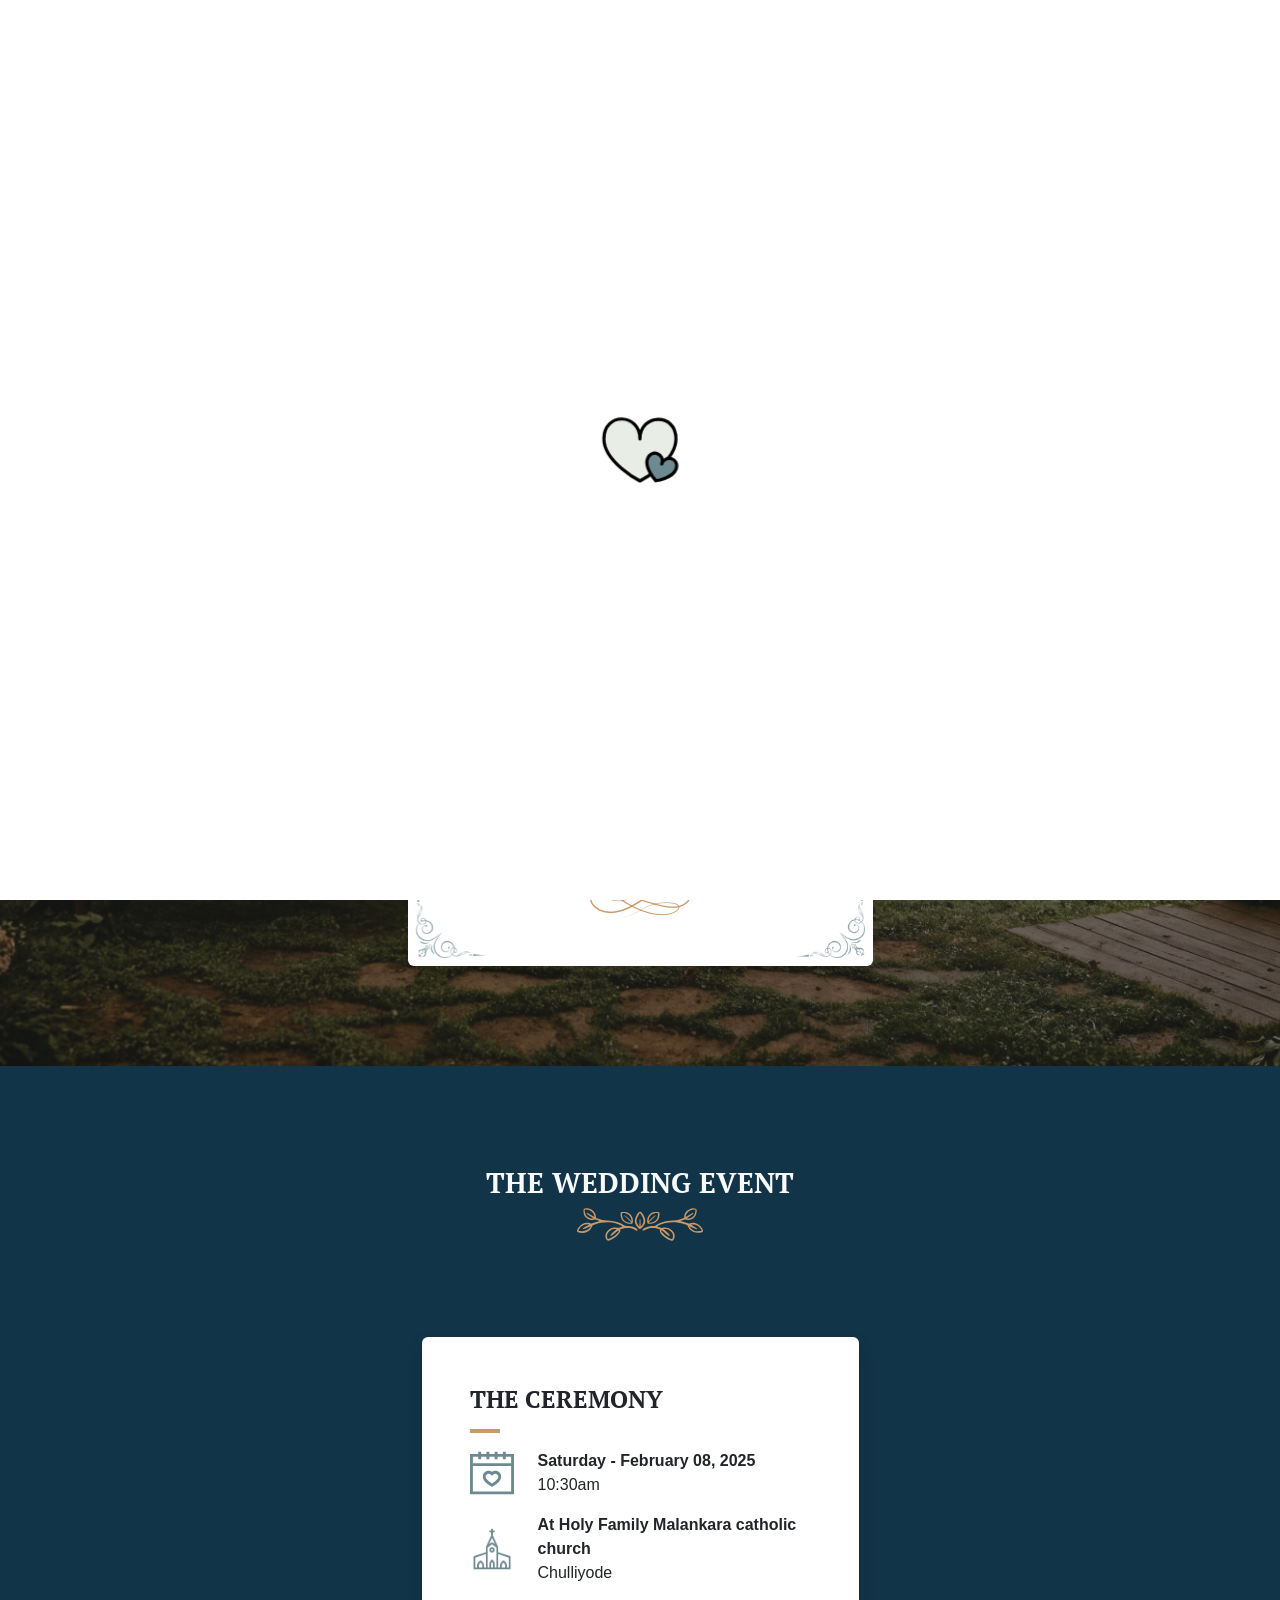
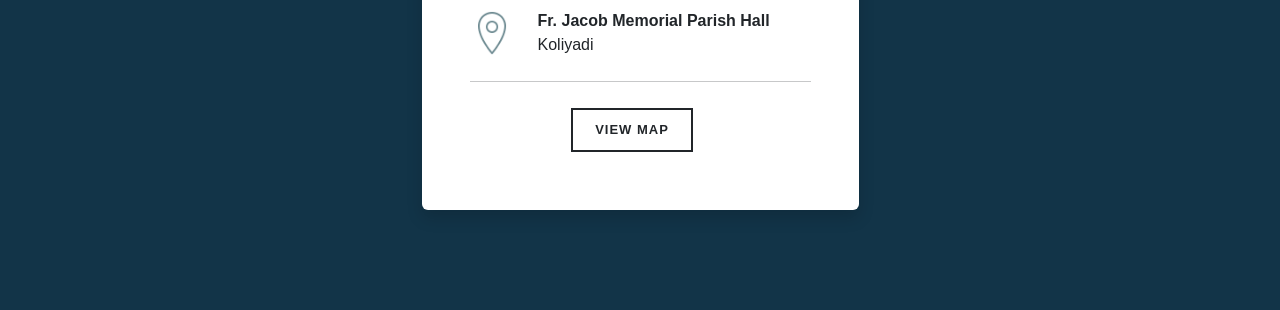
==== commit 7de8f0b0: "image added on new file image added on new file" ====
--- a/index.html
+++ b/index.html
@@ -103,7 +103,7 @@
     <span class="spacer d-block w-100"></span>
 
 
-    <!-- Section - Hero Start -->
+    <!--- Section - Hero Start --->
     <section id="hero" class="bg-img-cover bg-overlay position-relative">
         <div class="container">
             <div class="row g-0 justify-content-center justify-content-lg-start">
@@ -112,7 +112,7 @@
                     <span class="section-divider divider-secondary"></span>
 
                     <div class="img-clip-path clip-hero position-relative">
-                        <img src="images/the-couple-hero.jpg" alt="" class="img-fluid">
+                        <img src="img/the-couple-hero.jpg" alt="" class="img-fluid">
                     </div>
                     <!-- //.img-clip-path -->
 
